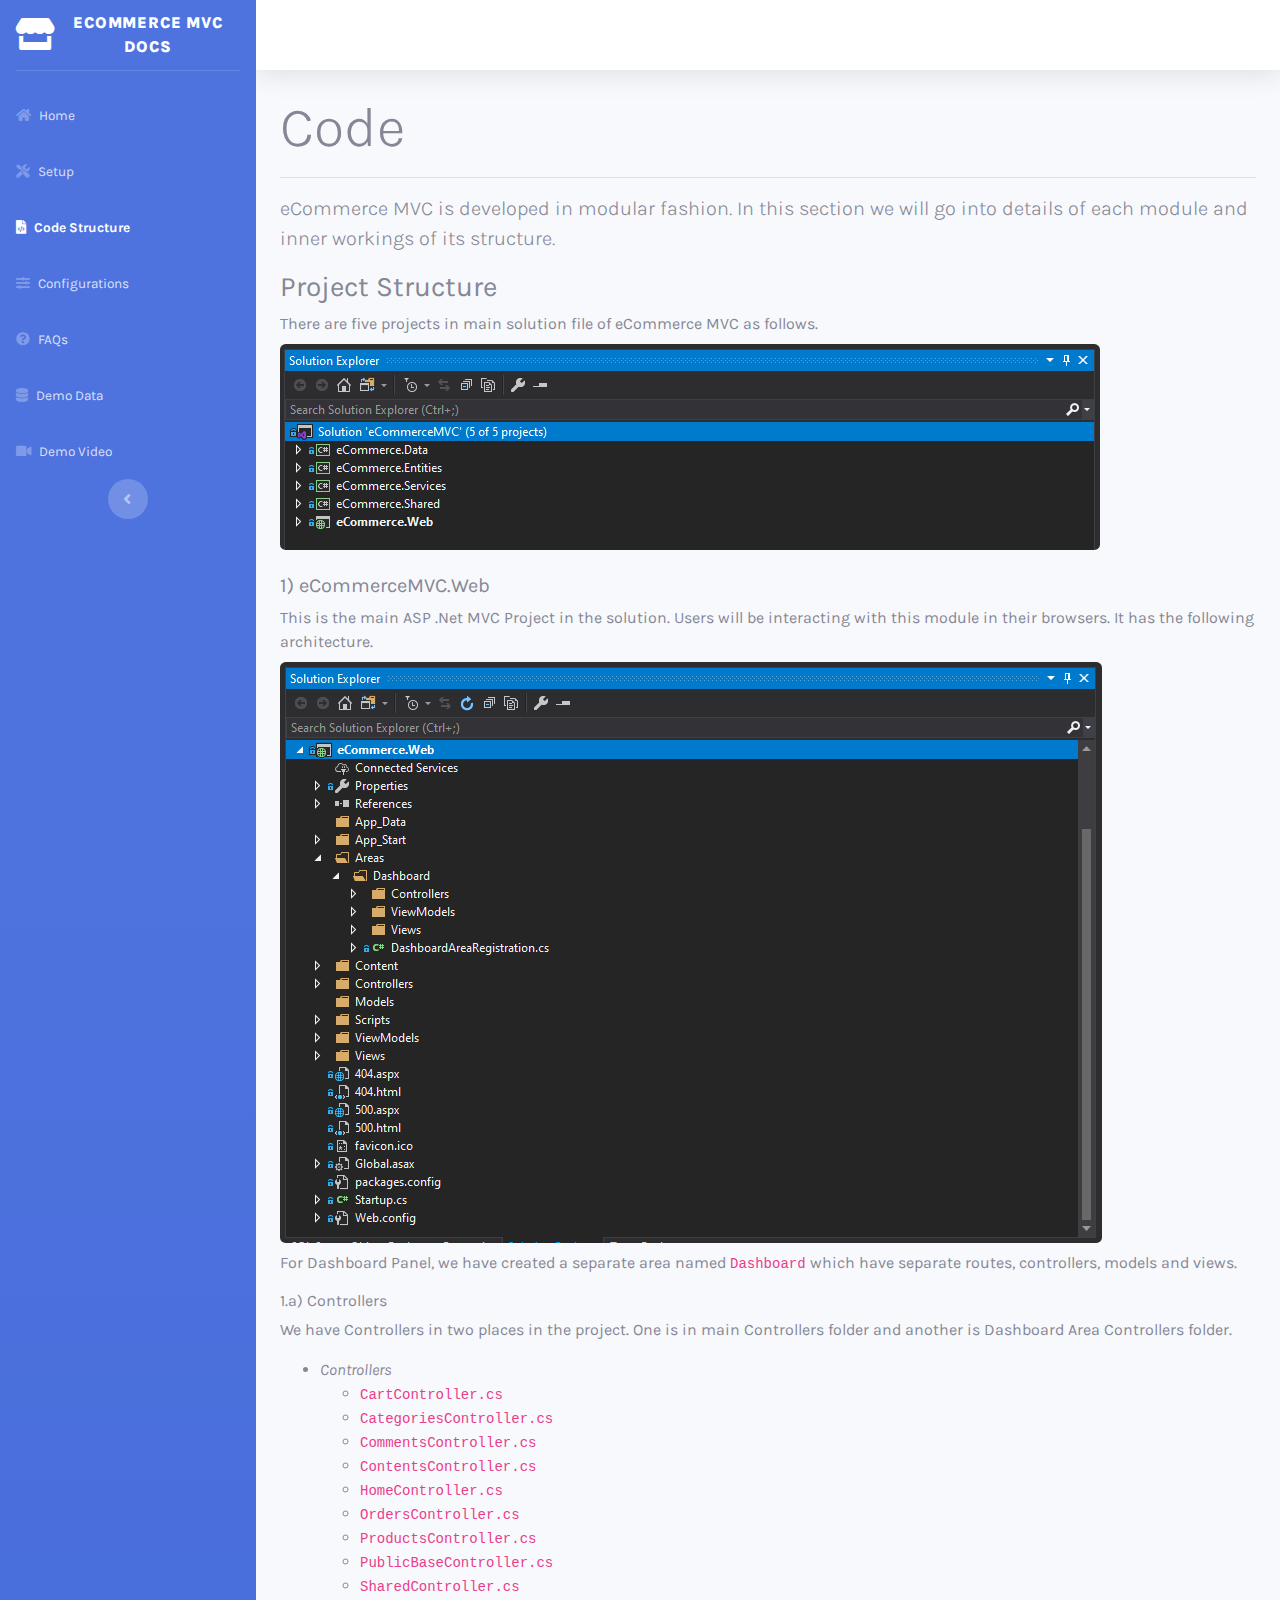
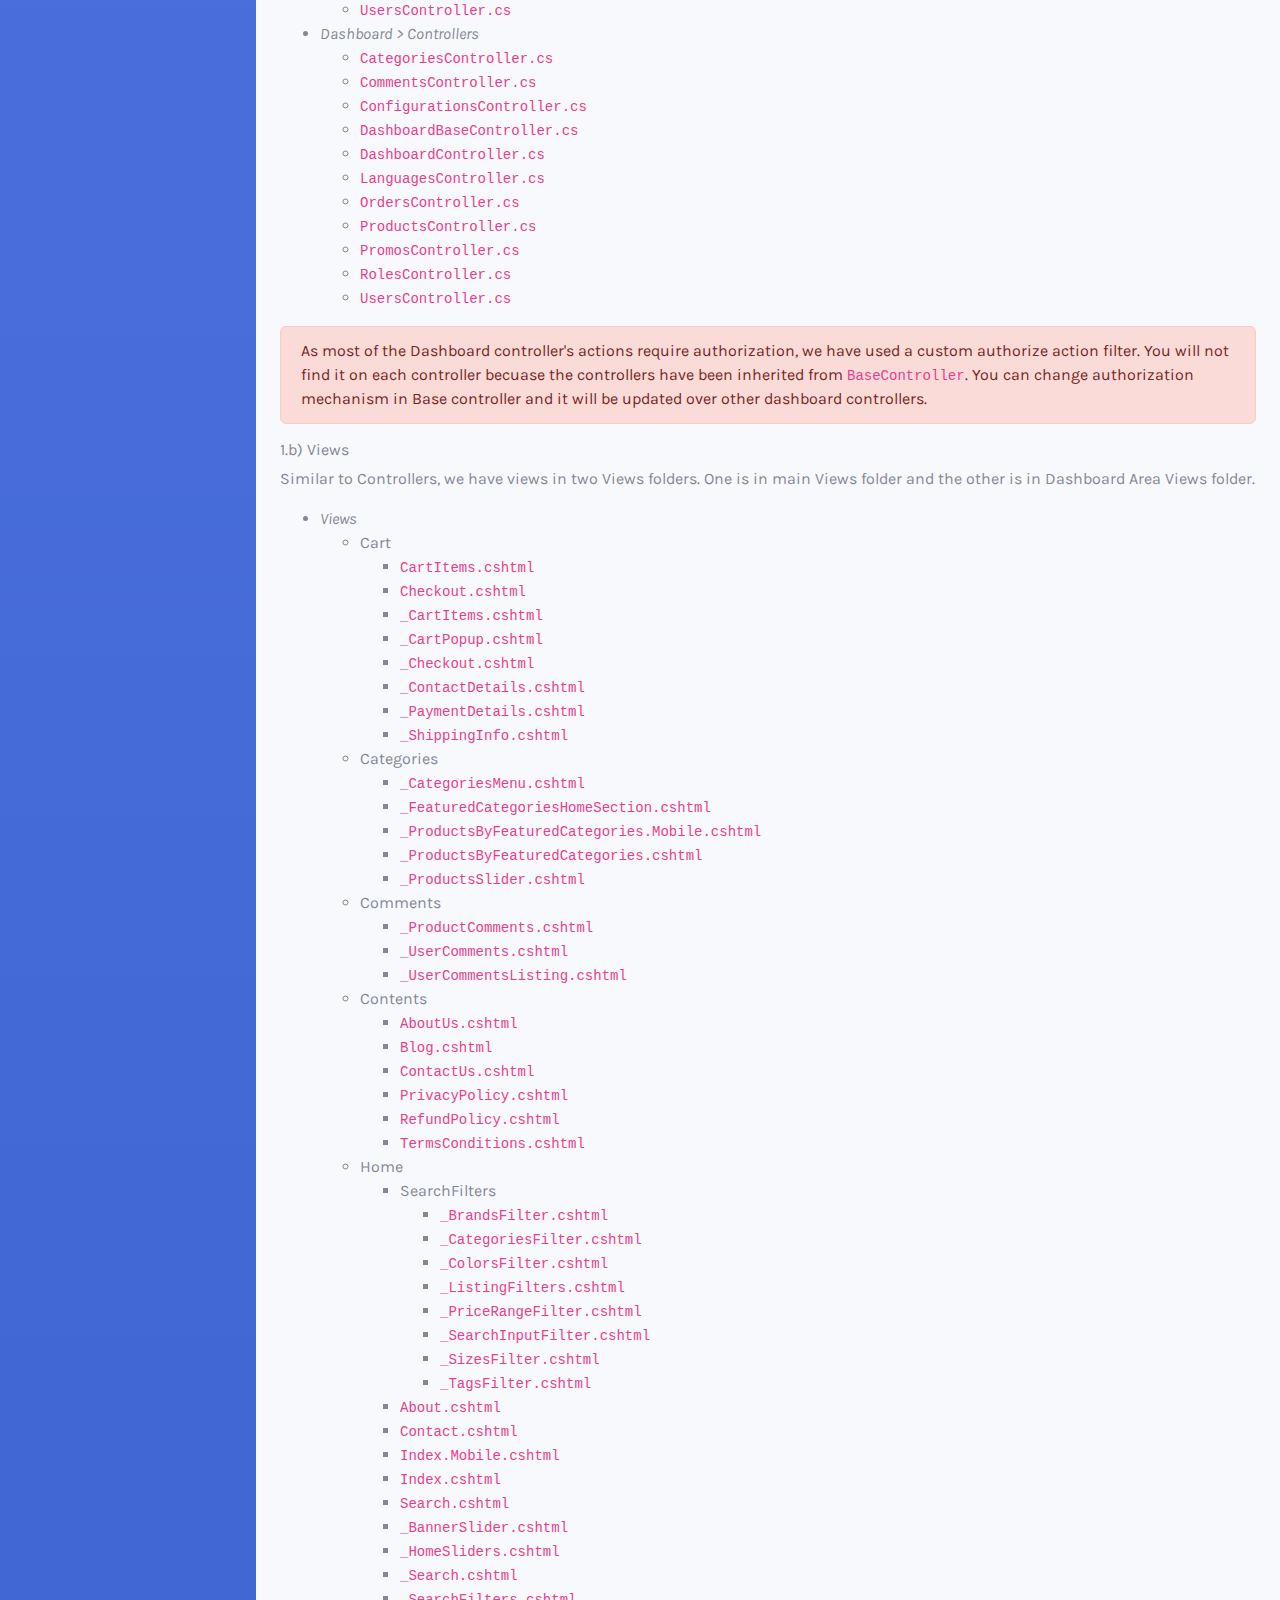
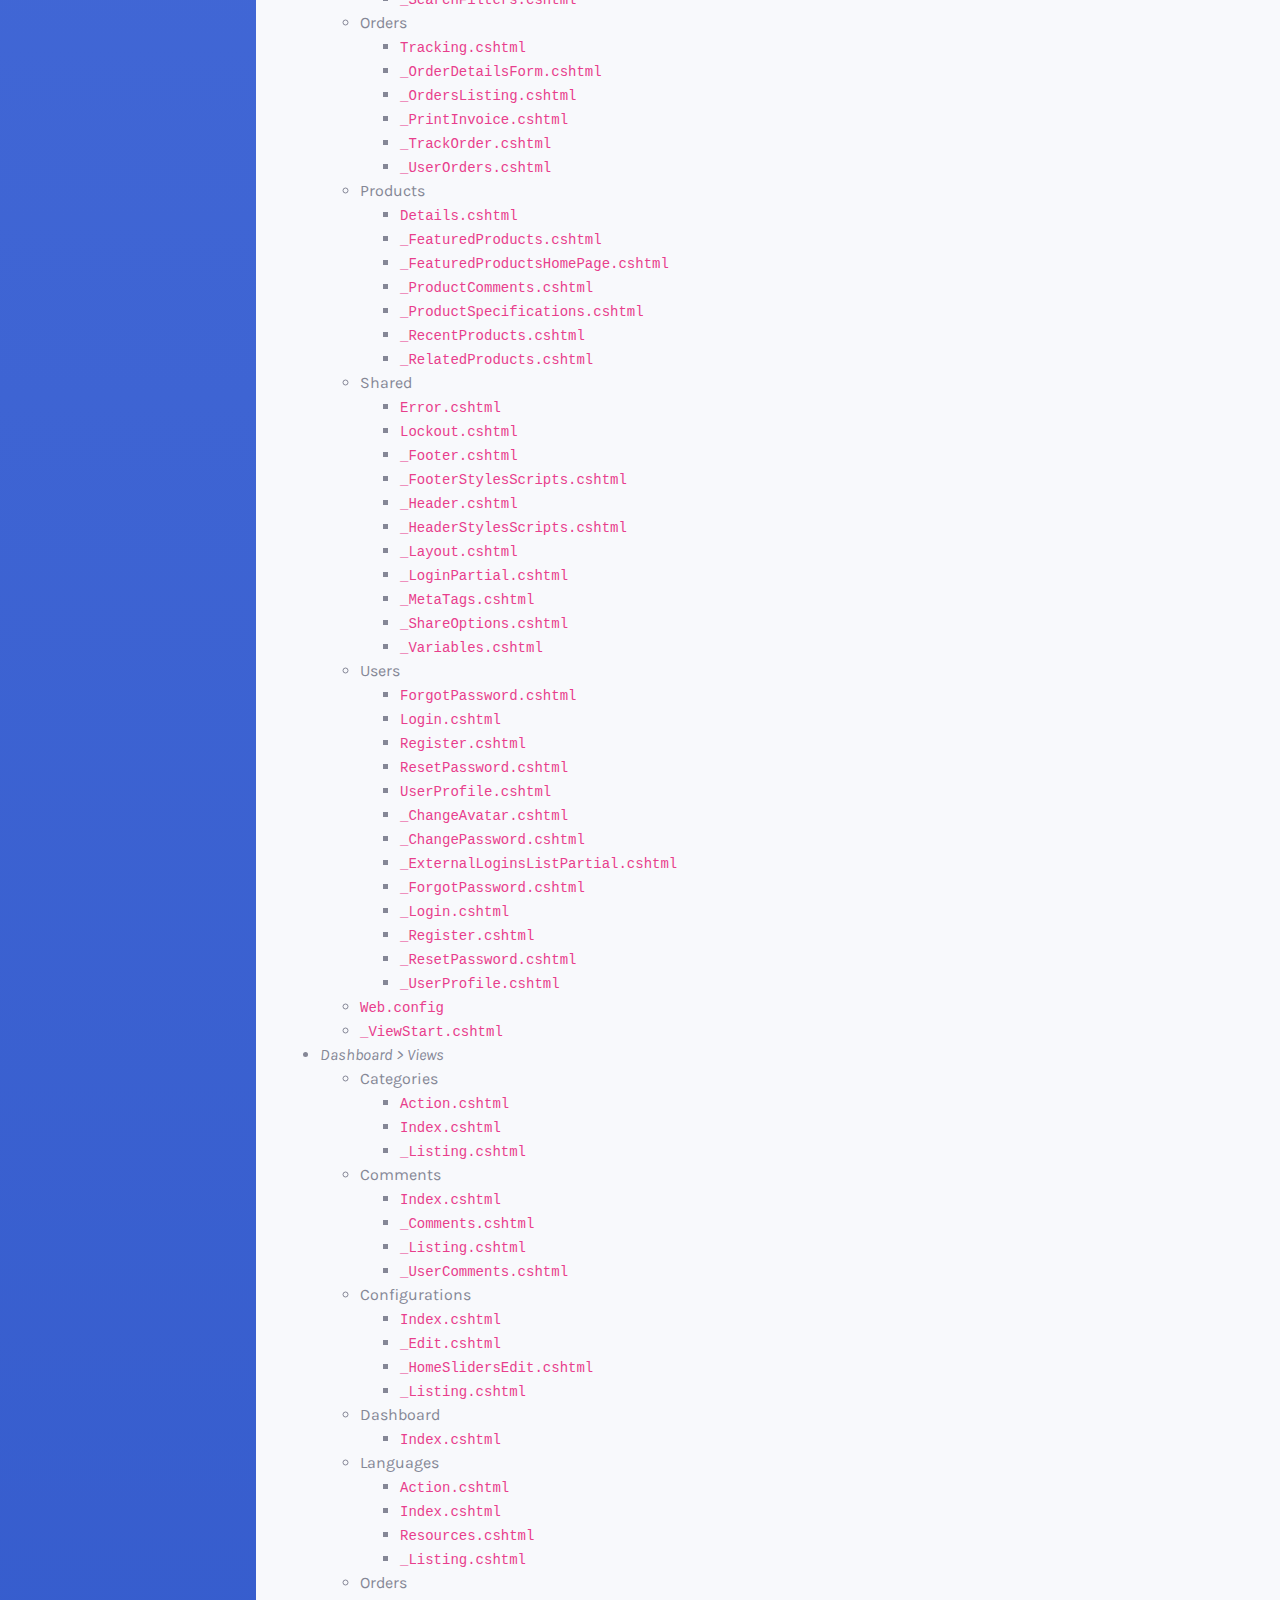
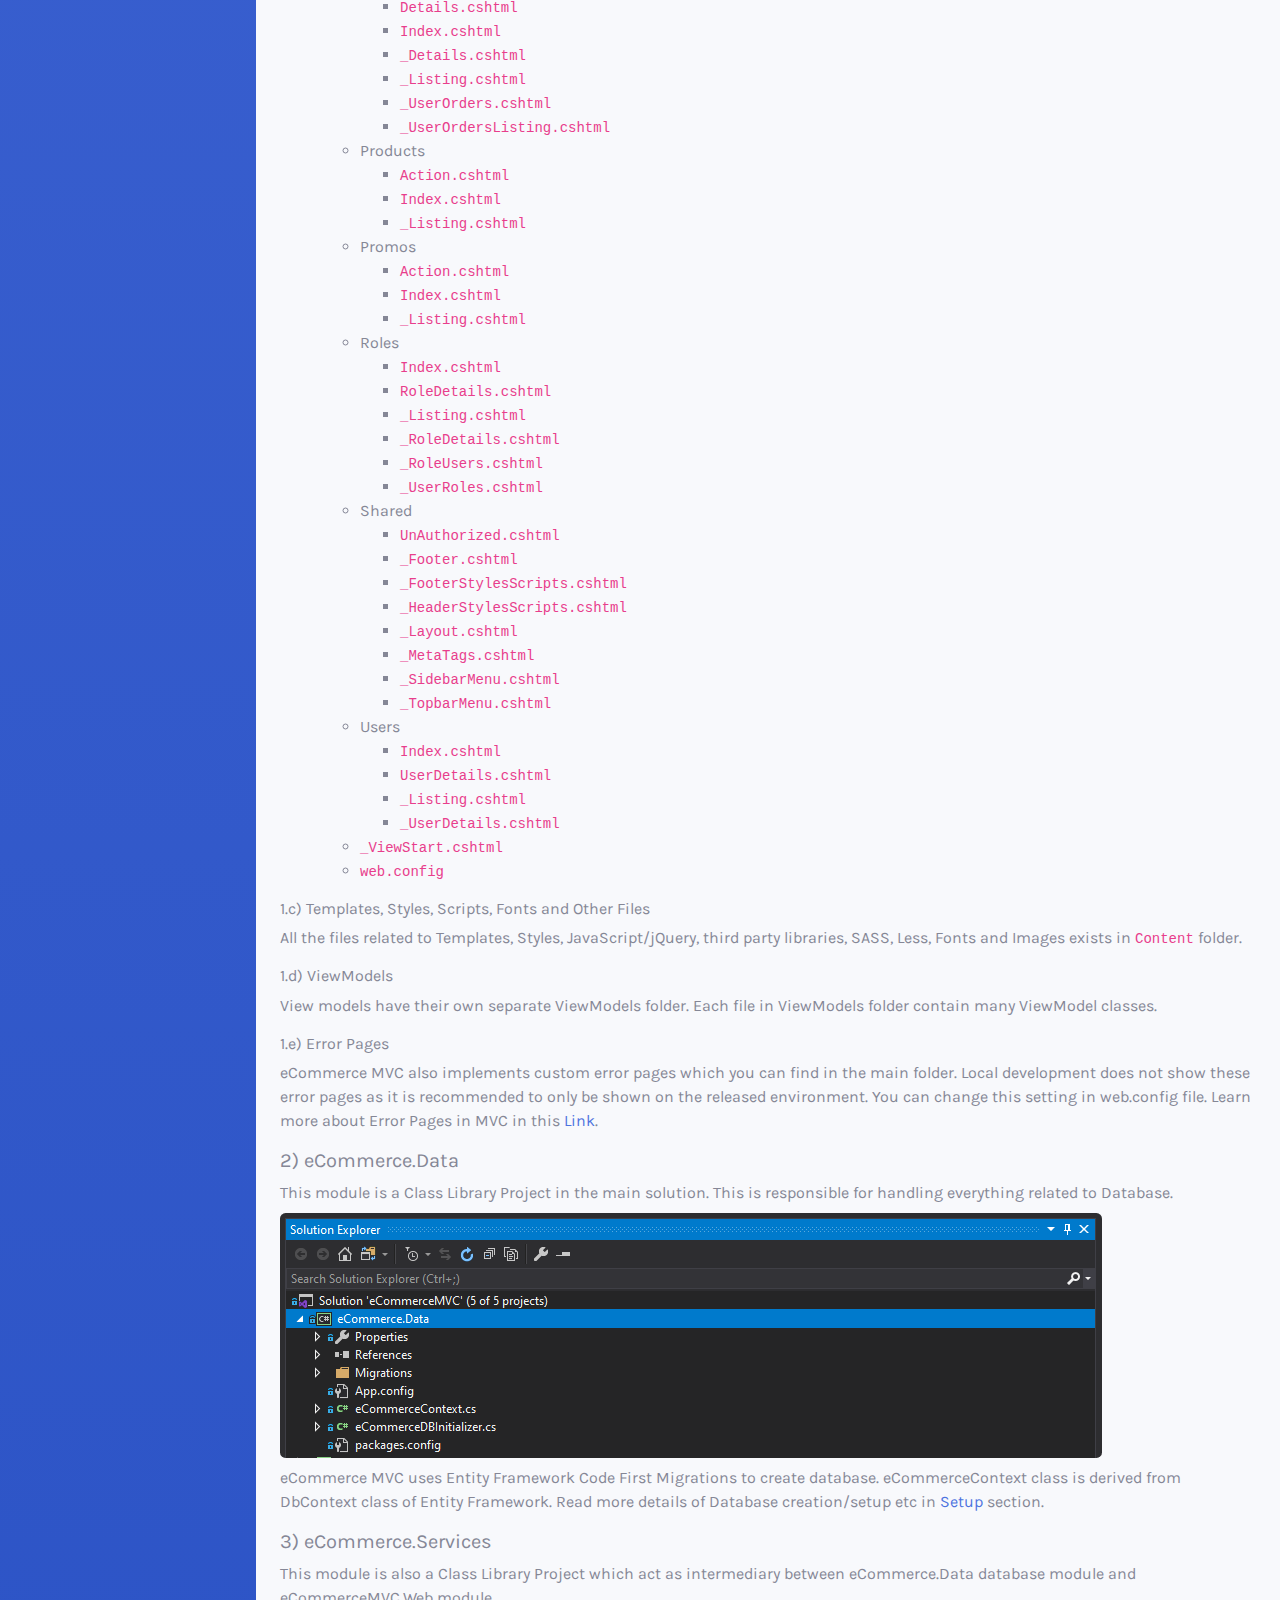
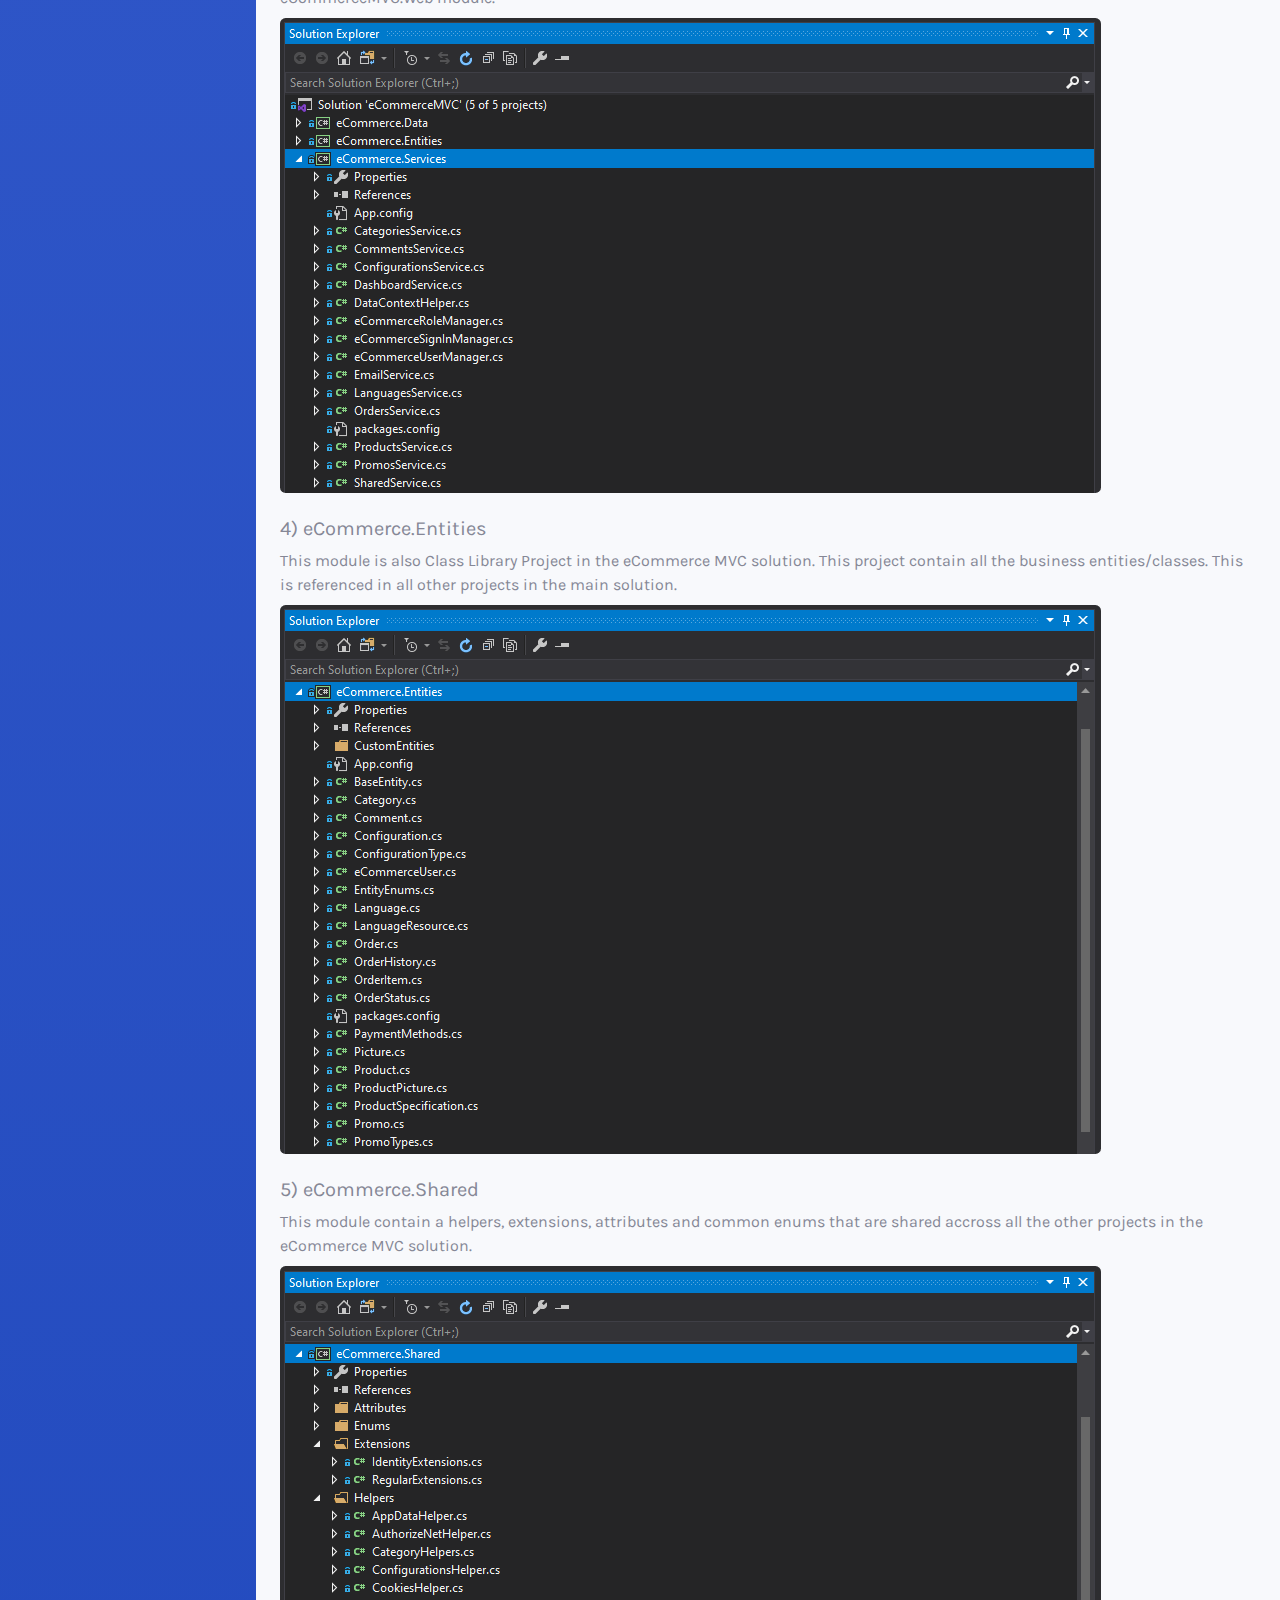
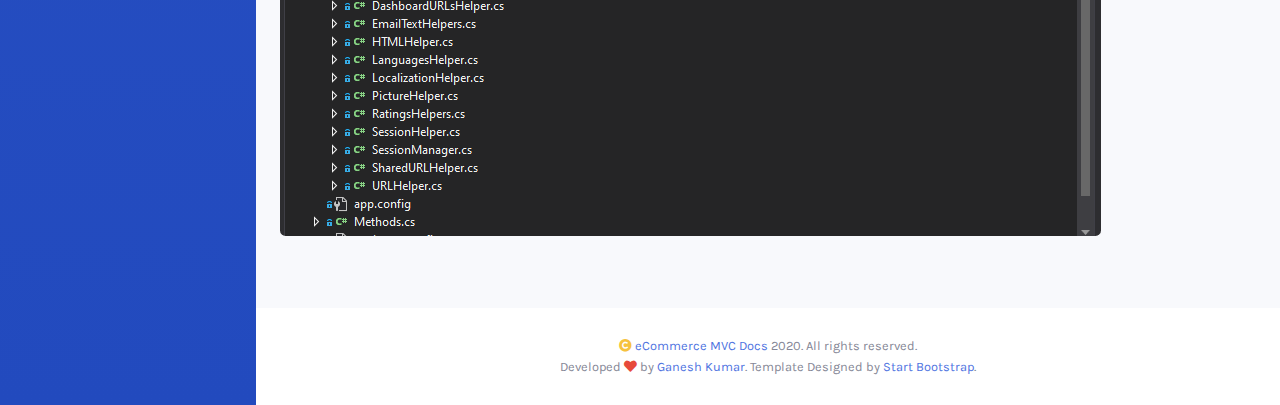
==== code.html @ c3ec6797 "Add files via upload" ====
<!DOCTYPE html>
<html lang="en">
<!-- Added by HTTrack --><meta http-equiv="content-type" content="text/html;charset=utf-8" /><!-- /Added by HTTrack -->
<head>
    

<meta charset="utf-8">
<meta http-equiv="X-UA-Compatible" content="IE=edge">
<meta name="viewport" content="width=device-width, initial-scale=1, shrink-to-fit=no">

<title>  eCommerce MVC Docs Dashboard.Dashboard</title>
<meta name="description">
<meta property="og:title" content="  eCommerce MVC Docs Dashboard.Dashboard" />
<meta property="og:description" />
<meta property="og:url" />
<meta property="og:image" />
<meta property="og:type" content="website" />

<meta name="twitter:card" content="summary_large_image" />
<meta name="twitter:site" content="SajjadArifGul" />
<meta name="twitter:creator" content="SajjadArifGul" />


<meta name="robots" content="index, follow" />
    <!--Fontawesome fonts-->
<link href="content/lib/fontawesome-free-5.13.0-web/css/all.min.css" rel="stylesheet" />

<link href="https://fonts.googleapis.com/css2?family=Karla:wght@400;700;800&amp;display=swap" rel="stylesheet">

<link href="bundles/content/css1be7.css?v=upzduM7nlPEA5KPqKzwOA-00fKHci8Du1LvaWfONal01" rel="stylesheet"/>

<script src="bundles/content/scripts5d0d?v=jaUaSsFdP5XCAeehvIsDgWMLWa1LFBayhlCrLiCmqGk1"></script>

</head>
<body id="page-top">
    <div id="wrapper">
        <ul class="navbar-nav bg-gradient-primary sidebar sidebar-dark accordion" id="menuSidebar">
    <li class="sidebar-brand d-flex align-items-center justify-content-center" href="index.html">
        <div class="sidebar-brand-icon">
            <i class="fas fa-store"></i>
        </div>
        <div class="sidebar-brand-text mx-2">
            eCommerce MVC Docs
        </div>
    </li>
    <hr class="sidebar-divider">
    <li class="nav-item ">
        <a class="nav-link" href="index.html">
            <i class="mr-1 fas fa-home"></i>
            <span>Home</span>
        </a>
    </li>
    <li class="nav-item ">
        <a class="nav-link" href="setup.html">
            <i class="mr-1 fas fa-tools"></i>
            <span>Setup</span>
        </a>
    </li>
    <li class="nav-item active">
        <a class="nav-link" href="code.html">
            <i class="mr-1 fas fa-file-code"></i>
            <span>Code Structure</span>
        </a>
    </li>
    <li class="nav-item ">
        <a class="nav-link" href="configurations.html">
            <i class="mr-1 fas fa-sliders-h"></i>
            <span>Configurations</span>
        </a>
    </li>
    <li class="nav-item ">
        <a class="nav-link" href="faqs.html">
            <i class="mr-1 fas fa-question-circle"></i>
            <span>FAQs</span>
        </a>
    </li>
    <li class="nav-item ">
        <a class="nav-link" href="demo-data.html">
            <i class="mr-1 fas fa-database"></i>
            <span>Demo Data</span>
        </a>
    </li>
    <li class="nav-item ">
        <a class="nav-link" href="demo-video.html">
            <i class="mr-1 fas fa-video"></i>
            <span>Demo Video</span>
        </a>
    </li>
    <!-- Sidebar Toggler (Sidebar) -->
    <div class="text-center d-none d-md-inline">
        <button class="rounded-circle border-0" id="sidebarToggle"></button>
    </div>
</ul>

        <div id="content-wrapper" class="d-flex flex-column">
            <div id="content">
                <nav class="navbar navbar-expand navbar-light bg-white topbar mb-4 static-top shadow">
    <button id="sidebarToggleTop" class="btn btn-link d-md-none rounded-circle mr-3">
        <i class="fa fa-bars"></i>
    </button>
    
    <!-- <ul class="navbar-nav ml-auto"> -->
        <!-- <li class="nav-item dropdown no-arrow mx-1"> -->
            <!-- <a class="nav-link text-black-50" href="https://electronics-demo.ecommercemvc.com/en/" target="_blank"> -->
                <!-- <i class="fas fa-eye fa-fw mx-2"></i> -->
                <!-- Demo eCommerce MVC -->
            <!-- </a> -->
        <!-- </li> -->
        <!-- <li class="nav-item dropdown no-arrow mx-1"> -->
            <!-- <a class="nav-link text-black-50" href="https://codecanyon.net/item/ecommerce-website-project-in-asp-net-mvc-c-ecommerce-mvc/24217231" target="_blank"> -->
                <!-- <i class="fas fa-file-download fa-fw mx-2"></i> -->
                <!-- Download eCommerce MVC -->
            <!-- </a> -->
        <!-- </li> -->
    <!-- </ul> -->
</nav>
                <div class="container-fluid">
                    
<h3 class="display-4">
    Code
</h3>
<hr>
<p class="lead">
    eCommerce MVC is developed in modular fashion. In this section we will go into details of each module and inner workings of its structure.
</p>
<h3>
    Project Structure
</h3>
<p>
    There are five projects in main solution file of eCommerce MVC as follows.
    <br />
    <img alt="" class="my-2 rounded img-fluid img-thumbnail" onerror="this.onerror=null;this.src=&#39;/content/images/site/default-picture.png&#39;;" src="content/images/code-structure.png" style="" />
</p>
<h5>
    1) eCommerceMVC.Web
</h5>
<p>
    This is the main ASP .Net MVC Project in the solution. Users will be interacting with this module in their browsers. It has the following architecture.
    <br />
    <img alt="eCommerce Project Structure" class="my-2 rounded img-fluid img-thumbnail" onerror="this.onerror=null;this.src=&#39;/content/images/site/default-picture.png&#39;;" src="content/images/code-structure-main-project.png" style="" />
    <br>
    For Dashboard Panel, we have created a separate area named
    <code>Dashboard</code> which have separate routes, controllers, models and views.
</p>
<h6>
    1.a) Controllers
</h6>
<p>
    We have Controllers in two places in the project. One is in main Controllers folder and another is Dashboard Area Controllers folder.
</p>
<ul>
    <li>
        <i>Controllers</i>
        <ul>
            <li>
                <code>CartController.cs</code>
            </li>
            <li>
                <code>CategoriesController.cs</code>
            </li>
            <li>
                <code>CommentsController.cs</code>
            </li>
            <li>
                <code>ContentsController.cs</code>
            </li>
            <li>
                <code>HomeController.cs</code>
            </li>
            <li>
                <code>OrdersController.cs</code>
            </li>
            <li>
                <code>ProductsController.cs</code>
            </li>
            <li>
                <code>PublicBaseController.cs</code>
            </li>
            <li>
                <code>SharedController.cs</code>
            </li>
            <li>
                <code>UsersController.cs</code>
            </li>
        </ul>
    </li>
    <li>
        <i>Dashboard &gt; Controllers</i>
        <ul>
            <li>
                <code>CategoriesController.cs</code>
            </li>
            <li>
                <code>CommentsController.cs</code>
            </li>
            <li>
                <code>ConfigurationsController.cs</code>
            </li>
            <li>
                <code>DashboardBaseController.cs</code>
            </li>
            <li>
                <code>DashboardController.cs</code>
            </li>
            <li>
                <code>LanguagesController.cs</code>
            </li>
            <li>
                <code>OrdersController.cs</code>
            </li>
            <li>
                <code>ProductsController.cs</code>
            </li>
            <li>
                <code>PromosController.cs</code>
            </li>
            <li>
                <code>RolesController.cs</code>
            </li>
            <li>
                <code>UsersController.cs</code>
            </li>
        </ul>
    </li>
</ul>
<div class="alert alert-danger" role="alert">
    As most of the Dashboard controller's actions require authorization, we have used a custom authorize action filter. You will not find it on each controller becuase the controllers have been inherited from
    <code>BaseController</code>. You can change authorization mechanism in Base controller and it will be updated over other dashboard controllers.

</div>
<h6>
    1.b) Views
</h6>
<p>
    Similar to Controllers, we have views in two Views folders. One is in main Views folder and the other is in Dashboard Area Views folder.
</p>
<ul>
    <li>
        <i>Views</i>
        <ul>
            <li>
                Cart

                <ul>
                    <li>
                        <code>CartItems.cshtml</code>
                    </li>
                    <li>
                        <code>Checkout.cshtml</code>
                    </li>
                    <li>
                        <code>_CartItems.cshtml</code>
                    </li>
                    <li>
                        <code>_CartPopup.cshtml</code>
                    </li>
                    <li>
                        <code>_Checkout.cshtml</code>
                    </li>
                    <li>
                        <code>_ContactDetails.cshtml</code>
                    </li>
                    <li>
                        <code>_PaymentDetails.cshtml</code>
                    </li>
                    <li>
                        <code>_ShippingInfo.cshtml</code>
                    </li>
                </ul>
            </li>
            <li>
                Categories

                <ul>
                    <li>
                        <code>_CategoriesMenu.cshtml</code>
                    </li>
                    <li>
                        <code>_FeaturedCategoriesHomeSection.cshtml</code>
                    </li>
                    <li>
                        <code>_ProductsByFeaturedCategories.Mobile.cshtml</code>
                    </li>
                    <li>
                        <code>_ProductsByFeaturedCategories.cshtml</code>
                    </li>
                    <li>
                        <code>_ProductsSlider.cshtml</code>
                    </li>
                </ul>
            </li>
            <li>
                Comments

                <ul>
                    <li>
                        <code>_ProductComments.cshtml</code>
                    </li>
                    <li>
                        <code>_UserComments.cshtml</code>
                    </li>
                    <li>
                        <code>_UserCommentsListing.cshtml</code>
                    </li>
                </ul>
            </li>
            <li>
                Contents

                <ul>
                    <li>
                        <code>AboutUs.cshtml</code>
                    </li>
                    <li>
                        <code>Blog.cshtml</code>
                    </li>
                    <li>
                        <code>ContactUs.cshtml</code>
                    </li>
                    <li>
                        <code>PrivacyPolicy.cshtml</code>
                    </li>
                    <li>
                        <code>RefundPolicy.cshtml</code>
                    </li>
                    <li>
                        <code>TermsConditions.cshtml</code>
                    </li>
                </ul>
            </li>
            <li>
                Home

                <ul>
                    <li>
                        SearchFilters

                        <ul>
                            <li>
                                <code>_BrandsFilter.cshtml</code>
                            </li>
                            <li>
                                <code>_CategoriesFilter.cshtml</code>
                            </li>
                            <li>
                                <code>_ColorsFilter.cshtml</code>
                            </li>
                            <li>
                                <code>_ListingFilters.cshtml</code>
                            </li>
                            <li>
                                <code>_PriceRangeFilter.cshtml</code>
                            </li>
                            <li>
                                <code>_SearchInputFilter.cshtml</code>
                            </li>
                            <li>
                                <code>_SizesFilter.cshtml</code>
                            </li>
                            <li>
                                <code>_TagsFilter.cshtml</code>
                            </li>
                        </ul>
                    </li>
                    <li>
                        <code>About.cshtml</code>
                    </li>
                    <li>
                        <code>Contact.cshtml</code>
                    </li>
                    <li>
                        <code>Index.Mobile.cshtml</code>
                    </li>
                    <li>
                        <code>Index.cshtml</code>
                    </li>
                    <li>
                        <code>Search.cshtml</code>
                    </li>
                    <li>
                        <code>_BannerSlider.cshtml</code>
                    </li>
                    <li>
                        <code>_HomeSliders.cshtml</code>
                    </li>
                    <li>
                        <code>_Search.cshtml</code>
                    </li>
                    <li>
                        <code>_SearchFilters.cshtml</code>
                    </li>
                </ul>
            </li>
            <li>
                Orders

                <ul>
                    <li>
                        <code>Tracking.cshtml</code>
                    </li>
                    <li>
                        <code>_OrderDetailsForm.cshtml</code>
                    </li>
                    <li>
                        <code>_OrdersListing.cshtml</code>
                    </li>
                    <li>
                        <code>_PrintInvoice.cshtml</code>
                    </li>
                    <li>
                        <code>_TrackOrder.cshtml</code>
                    </li>
                    <li>
                        <code>_UserOrders.cshtml</code>
                    </li>
                </ul>
            </li>
            <li>
                Products

                <ul>
                    <li>
                        <code>Details.cshtml</code>
                    </li>
                    <li>
                        <code>_FeaturedProducts.cshtml</code>
                    </li>
                    <li>
                        <code>_FeaturedProductsHomePage.cshtml</code>
                    </li>
                    <li>
                        <code>_ProductComments.cshtml</code>
                    </li>
                    <li>
                        <code>_ProductSpecifications.cshtml</code>
                    </li>
                    <li>
                        <code>_RecentProducts.cshtml</code>
                    </li>
                    <li>
                        <code>_RelatedProducts.cshtml</code>
                    </li>
                </ul>
            </li>
            <li>
                Shared

                <ul>
                    <li>
                        <code>Error.cshtml</code>
                    </li>
                    <li>
                        <code>Lockout.cshtml</code>
                    </li>
                    <li>
                        <code>_Footer.cshtml</code>
                    </li>
                    <li>
                        <code>_FooterStylesScripts.cshtml</code>
                    </li>
                    <li>
                        <code>_Header.cshtml</code>
                    </li>
                    <li>
                        <code>_HeaderStylesScripts.cshtml</code>
                    </li>
                    <li>
                        <code>_Layout.cshtml</code>
                    </li>
                    <li>
                        <code>_LoginPartial.cshtml</code>
                    </li>
                    <li>
                        <code>_MetaTags.cshtml</code>
                    </li>
                    <li>
                        <code>_ShareOptions.cshtml</code>
                    </li>
                    <li>
                        <code>_Variables.cshtml</code>
                    </li>
                </ul>
            </li>
            <li>
                Users

                <ul>
                    <li>
                        <code>ForgotPassword.cshtml</code>
                    </li>
                    <li>
                        <code>Login.cshtml</code>
                    </li>
                    <li>
                        <code>Register.cshtml</code>
                    </li>
                    <li>
                        <code>ResetPassword.cshtml</code>
                    </li>
                    <li>
                        <code>UserProfile.cshtml</code>
                    </li>
                    <li>
                        <code>_ChangeAvatar.cshtml</code>
                    </li>
                    <li>
                        <code>_ChangePassword.cshtml</code>
                    </li>
                    <li>
                        <code>_ExternalLoginsListPartial.cshtml</code>
                    </li>
                    <li>
                        <code>_ForgotPassword.cshtml</code>
                    </li>
                    <li>
                        <code>_Login.cshtml</code>
                    </li>
                    <li>
                        <code>_Register.cshtml</code>
                    </li>
                    <li>
                        <code>_ResetPassword.cshtml</code>
                    </li>
                    <li>
                        <code>_UserProfile.cshtml</code>
                    </li>
                </ul>
            </li>
            <li>
                <code>Web.config</code>
            </li>
            <li>
                <code>_ViewStart.cshtml</code>
            </li>
        </ul>
    </li>
    <li>
        <i>Dashboard &gt; Views</i>
        <ul>
            <li>
                Categories
                <ul>
                    <li>
                        <code>Action.cshtml</code>
                    </li>
                    <li>
                        <code>Index.cshtml</code>
                    </li>
                    <li>
                        <code>_Listing.cshtml</code>
                    </li>
                </ul>
            </li>
            <li>
                Comments
                <ul>
                    <li>
                        <code>Index.cshtml</code>
                    </li>
                    <li>
                        <code>_Comments.cshtml</code>
                    </li>
                    <li>
                        <code>_Listing.cshtml</code>
                    </li>
                    <li>
                        <code>_UserComments.cshtml</code>
                    </li>
                </ul>
            </li>
            <li>
                Configurations
                <ul>
                    <li>
                        <code>Index.cshtml</code>
                    </li>
                    <li>
                        <code>_Edit.cshtml</code>
                    </li>
                    <li>
                        <code>_HomeSlidersEdit.cshtml</code>
                    </li>
                    <li>
                        <code>_Listing.cshtml</code>
                    </li>
                </ul>
            </li>
            <li>
                Dashboard
                <ul>
                    <li>
                        <code>Index.cshtml</code>
                    </li>
                </ul>
            </li>
            <li>
                Languages
                <ul>
                    <li>
                        <code>Action.cshtml</code>
                    </li>
                    <li>
                        <code>Index.cshtml</code>
                    </li>
                    <li>
                        <code>Resources.cshtml</code>
                    </li>
                    <li>
                        <code>_Listing.cshtml</code>
                    </li>
                </ul>
            </li>
            <li>
                Orders
                <ul>
                    <li>
                        <code>Details.cshtml</code>
                    </li>
                    <li>
                        <code>Index.cshtml</code>
                    </li>
                    <li>
                        <code>_Details.cshtml</code>
                    </li>
                    <li>
                        <code>_Listing.cshtml</code>
                    </li>
                    <li>
                        <code>_UserOrders.cshtml</code>
                    </li>
                    <li>
                        <code>_UserOrdersListing.cshtml</code>
                    </li>
                </ul>
            </li>
            <li>
                Products
                <ul>
                    <li>
                        <code>Action.cshtml</code>
                    </li>
                    <li>
                        <code>Index.cshtml</code>
                    </li>
                    <li>
                        <code>_Listing.cshtml</code>
                    </li>
                </ul>
            </li>
            <li>
                Promos
                <ul>
                    <li>
                        <code>Action.cshtml</code>
                    </li>
                    <li>
                        <code>Index.cshtml</code>
                    </li>
                    <li>
                        <code>_Listing.cshtml</code>
                    </li>
                </ul>
            </li>
            <li>
                Roles
                <ul>
                    <li>
                        <code>Index.cshtml</code>
                    </li>
                    <li>
                        <code>RoleDetails.cshtml</code>
                    </li>
                    <li>
                        <code>_Listing.cshtml</code>
                    </li>
                    <li>
                        <code>_RoleDetails.cshtml</code>
                    </li>
                    <li>
                        <code>_RoleUsers.cshtml</code>
                    </li>
                    <li>
                        <code>_UserRoles.cshtml</code>
                    </li>
                </ul>
            </li>
            <li>
                Shared
                <ul>
                    <li>
                        <code>UnAuthorized.cshtml</code>
                    </li>
                    <li>
                        <code>_Footer.cshtml</code>
                    </li>
                    <li>
                        <code>_FooterStylesScripts.cshtml</code>
                    </li>
                    <li>
                        <code>_HeaderStylesScripts.cshtml</code>
                    </li>
                    <li>
                        <code>_Layout.cshtml</code>
                    </li>
                    <li>
                        <code>_MetaTags.cshtml</code>
                    </li>
                    <li>
                        <code>_SidebarMenu.cshtml</code>
                    </li>
                    <li>
                        <code>_TopbarMenu.cshtml</code>
                    </li>
                </ul>
            </li>
            <li>
                Users
                <ul>
                    <li>
                        <code>Index.cshtml</code>
                    </li>
                    <li>
                        <code>UserDetails.cshtml</code>
                    </li>
                    <li>
                        <code>_Listing.cshtml</code>
                    </li>
                    <li>
                        <code>_UserDetails.cshtml</code>
                    </li>
                </ul>
            </li>
            <li>
                <code>_ViewStart.cshtml</code>
            </li>
            <li>
                <code>web.config</code>
            </li>
        </ul>
    </li>
</ul>
<h6>
    1.c) Templates, Styles, Scripts, Fonts and Other Files
</h6>
<p>
    All the files related to Templates, Styles, JavaScript/jQuery, third party libraries, SASS, Less, Fonts and Images exists in <code>Content</code> folder.
</p>
<h6>1.d) ViewModels</h6>
<p>
    View models have their own separate ViewModels folder. Each file in ViewModels folder contain many ViewModel classes.
</p>
<h6>1.e) Error Pages</h6>
<p>
    eCommerce MVC also implements custom error pages which you can find in the main folder. Local development does not show these error pages as it is recommended to only be shown on the released environment. You can change this setting in web.config file. Learn more about Error Pages in MVC in this <a href="http://benfoster.io/blog/aspnet-mvc-custom-error-pages" target="_blank">Link</a>.
</p>
<h5>
    2) eCommerce.Data
</h5>
<p>
    This module is a Class Library Project in the main solution. This is responsible for handling everything related to Database.
    <br />
    <img alt="eCommerce.Data Project Structure" class="my-2 rounded img-fluid img-thumbnail" onerror="this.onerror=null;this.src=&#39;/content/images/site/default-picture.png&#39;;" src="content/images/ecommerce-data-structure.png" style="" />
    <br>
    eCommerce MVC uses Entity Framework Code First Migrations to create database. eCommerceContext class is derived from DbContext class of Entity Framework. Read more details of Database creation/setup etc in
    <a href="setup.html">Setup</a> section.
</p>
<h5>
    3) eCommerce.Services
</h5>
<p>
    This module is also a Class Library Project which act as intermediary between eCommerce.Data database module and eCommerceMVC.Web module.
    <br />
    <img alt="eCommerce.Services Project Structure" class="my-2 rounded img-fluid img-thumbnail" onerror="this.onerror=null;this.src=&#39;/content/images/site/default-picture.png&#39;;" src="content/images/ecommerce-services-structure.png" style="" />
</p>
<h5>
    4) eCommerce.Entities
</h5>
<p>
    This module is also Class Library Project in the eCommerce MVC solution. This project contain all the business entities/classes. This is referenced in all other projects in the main solution.
    <br />
    <img alt="eCommerce.Entities Project Structure" class="my-2 rounded img-fluid img-thumbnail" onerror="this.onerror=null;this.src=&#39;/content/images/site/default-picture.png&#39;;" src="content/images/ecommerce-entities-structure.png" style="" />
</p>
<h5>
    5) eCommerce.Shared
</h5>
<p>
    This module contain a helpers, extensions, attributes and common enums that are shared accross all the other projects in the eCommerce MVC solution.
    <br />
    <img alt="eCommerce.Shared Project Structure" class="my-2 rounded img-fluid img-thumbnail" onerror="this.onerror=null;this.src=&#39;/content/images/site/default-picture.png&#39;;" src="content/images/ecommerce-shared-structure.png" style="" />
</p>
                </div>
            </div>
            <footer class="sticky-footer bg-white mt-5">
    <div class="container my-auto">
        <div class="copyright text-center my-auto">
            <div>
                <i title="Copyrights" class="fas fa-copyright dont-transform text-warning"></i>
                <a href="index.html">eCommerce MVC Docs</a> 2020. All rights reserved.
            </div>
            <div class="mt-2" dir="ltr">
                Developed <i class="fas fa-heart text-danger" title="love"></i> by <a href="https://www.linkedin.com/in/ganesh-kumar-r-882b64118/" target="_blank">Ganesh Kumar</a>.
                Template Designed by <a href="https://startbootstrap.com/themes/sb-admin-2/" target="_blank">Start Bootstrap</a>.
            </div>
        </div>
    </div>
</footer>
        </div>
    </div>

    <a class="scroll-to-top rounded" href="#page-top">
        <i class="fas fa-angle-up"></i>
    </a>

    
</body>
</html>
---- bundles/content/css1be7.css ----
/* Minification failed. Returning unminified contents.
(16,5): run-time error CSS1062: Expected semicolon or closing curly-brace, found '-'
(17,5): run-time error CSS1062: Expected semicolon or closing curly-brace, found '-'
(18,5): run-time error CSS1062: Expected semicolon or closing curly-brace, found '-'
(19,5): run-time error CSS1062: Expected semicolon or closing curly-brace, found '-'
(20,5): run-time error CSS1062: Expected semicolon or closing curly-brace, found '-'
(21,5): run-time error CSS1062: Expected semicolon or closing curly-brace, found '-'
(22,5): run-time error CSS1062: Expected semicolon or closing curly-brace, found '-'
(23,5): run-time error CSS1062: Expected semicolon or closing curly-brace, found '-'
(24,5): run-time error CSS1062: Expected semicolon or closing curly-brace, found '-'
(25,5): run-time error CSS1062: Expected semicolon or closing curly-brace, found '-'
(26,5): run-time error CSS1062: Expected semicolon or closing curly-brace, found '-'
(27,5): run-time error CSS1062: Expected semicolon or closing curly-brace, found '-'
(28,5): run-time error CSS1062: Expected semicolon or closing curly-brace, found '-'
(29,5): run-time error CSS1062: Expected semicolon or closing curly-brace, found '-'
(30,5): run-time error CSS1062: Expected semicolon or closing curly-brace, found '-'
(31,5): run-time error CSS1062: Expected semicolon or closing curly-brace, found '-'
(32,5): run-time error CSS1062: Expected semicolon or closing curly-brace, found '-'
(33,5): run-time error CSS1062: Expected semicolon or closing curly-brace, found '-'
(34,5): run-time error CSS1062: Expected semicolon or closing curly-brace, found '-'
(35,5): run-time error CSS1062: Expected semicolon or closing curly-brace, found '-'
(36,5): run-time error CSS1062: Expected semicolon or closing curly-brace, found '-'
(37,5): run-time error CSS1062: Expected semicolon or closing curly-brace, found '-'
(38,5): run-time error CSS1062: Expected semicolon or closing curly-brace, found '-'
(39,5): run-time error CSS1062: Expected semicolon or closing curly-brace, found '-'
(40,5): run-time error CSS1062: Expected semicolon or closing curly-brace, found '-'
(41,5): run-time error CSS1062: Expected semicolon or closing curly-brace, found '-'
(42,5): run-time error CSS1062: Expected semicolon or closing curly-brace, found '-'
(43,5): run-time error CSS1062: Expected semicolon or closing curly-brace, found '-'
 */
/*!
 * Start Bootstrap - SB Admin 2 v4.0.7 (https://startbootstrap.com/template-overviews/sb-admin-2)
 * Copyright 2013-2019 Start Bootstrap
 * Licensed under MIT (https://github.com/BlackrockDigital/startbootstrap-sb-admin-2/blob/master/LICENSE)
 */


/*!
 * Bootstrap v4.3.1 (https://getbootstrap.com/)
 * Copyright 2011-2019 The Bootstrap Authors
 * Copyright 2011-2019 Twitter, Inc.
 * Licensed under MIT (https://github.com/twbs/bootstrap/blob/master/LICENSE)
 */

:root {
    --blue: #4e73df;
    --indigo: #6610f2;
    --purple: #6f42c1;
    --pink: #e83e8c;
    --red: #e74a3b;
    --orange: #fd7e14;
    --yellow: #f6c23e;
    --green: #1cc88a;
    --teal: #20c9a6;
    --cyan: #36b9cc;
    --white: #fff;
    --gray: #858796;
    --gray-dark: #5a5c69;
    --primary: #4e73df;
    --secondary: #858796;
    --success: #1cc88a;
    --info: #36b9cc;
    --warning: #f6c23e;
    --danger: #e74a3b;
    --light: #f8f9fc;
    --dark: #5a5c69;
    --breakpoint-xs: 0;
    --breakpoint-sm: 576px;
    --breakpoint-md: 768px;
    --breakpoint-lg: 992px;
    --breakpoint-xl: 1200px;
    --font-family-sans-serif: "Karla", -apple-system, BlinkMacSystemFont, "Segoe UI", Roboto, "Helvetica Neue", Arial, sans-serif, "Apple Color Emoji", "Segoe UI Emoji", "Segoe UI Symbol", "Noto Color Emoji";
    --font-family-monospace: SFMono-Regular, Menlo, Monaco, Consolas, "Liberation Mono", "Courier New", monospace
}

*,
::after,
::before {
    box-sizing: border-box
}

html {
    font-family: sans-serif;
    line-height: 1.15;
    -webkit-text-size-adjust: 100%;
    -webkit-tap-highlight-color: transparent
}

article,
aside,
figcaption,
figure,
footer,
header,
hgroup,
main,
nav,
section {
    display: block
}

body {
    margin: 0;
    font-family: Karla, -apple-system, BlinkMacSystemFont, "Segoe UI", Roboto, "Helvetica Neue", Arial, sans-serif, "Apple Color Emoji", "Segoe UI Emoji", "Segoe UI Symbol", "Noto Color Emoji";
    font-size: 1rem;
    font-weight: 400;
    line-height: 1.5;
    color: #858796;
    text-align: left;
    background-color: #fff
}

[tabindex="-1"]:focus {
    outline: 0 !important
}

hr {
    box-sizing: content-box;
    height: 0;
    overflow: visible
}

h1,
h2,
h3,
h4,
h5,
h6 {
    margin-top: 0;
    margin-bottom: .5rem
}

p {
    margin-top: 0;
    margin-bottom: 1rem
}

abbr[data-original-title],
abbr[title] {
    text-decoration: underline;
    -webkit-text-decoration: underline dotted;
    text-decoration: underline dotted;
    cursor: help;
    border-bottom: 0;
    -webkit-text-decoration-skip-ink: none;
    text-decoration-skip-ink: none
}

address {
    margin-bottom: 1rem;
    font-style: normal;
    line-height: inherit
}

dl,
ol,
ul {
    margin-top: 0;
    margin-bottom: 1rem
}

    ol ol,
    ol ul,
    ul ol,
    ul ul {
        margin-bottom: 0
    }

dt {
    font-weight: 700
}

dd {
    margin-bottom: .5rem;
    margin-left: 0
}

blockquote {
    margin: 0 0 1rem
}

b,
strong {
    font-weight: bolder
}

small {
    font-size: 80%
}

sub,
sup {
    position: relative;
    font-size: 75%;
    line-height: 0;
    vertical-align: baseline
}

sub {
    bottom: -.25em
}

sup {
    top: -.5em
}

a {
    color: #4e73df;
    text-decoration: none;
    background-color: transparent
}

    a:hover {
        color: #224abe;
        text-decoration: underline
    }

    a:not([href]):not([tabindex]) {
        color: inherit;
        text-decoration: none
    }

        a:not([href]):not([tabindex]):focus,
        a:not([href]):not([tabindex]):hover {
            color: inherit;
            text-decoration: none
        }

        a:not([href]):not([tabindex]):focus {
            outline: 0
        }

code,
kbd,
pre,
samp {
    font-family: SFMono-Regular, Menlo, Monaco, Consolas, "Liberation Mono", "Courier New", monospace;
    font-size: 1em
}

pre {
    margin-top: 0;
    margin-bottom: 1rem;
    overflow: auto
}

figure {
    margin: 0 0 1rem
}

img {
    vertical-align: middle;
    border-style: none
}

svg {
    overflow: hidden;
    vertical-align: middle
}

table {
    border-collapse: collapse
}

caption {
    padding-top: .75rem;
    padding-bottom: .75rem;
    color: #858796;
    text-align: left;
    caption-side: bottom
}

th {
    text-align: inherit
}

label {
    display: inline-block;
    margin-bottom: .5rem
}

button {
    border-radius: 0
}

    button:focus {
        outline: 1px dotted;
        outline: 5px auto -webkit-focus-ring-color
    }

button,
input,
optgroup,
select,
textarea {
    margin: 0;
    font-family: inherit;
    font-size: inherit;
    line-height: inherit
}

button,
input {
    overflow: visible
}

button,
select {
    text-transform: none
}

select {
    word-wrap: normal
}

[type=button],
[type=reset],
[type=submit],
button {
    -webkit-appearance: button
}

    [type=button]:not(:disabled),
    [type=reset]:not(:disabled),
    [type=submit]:not(:disabled),
    button:not(:disabled) {
        cursor: pointer
    }

    [type=button]::-moz-focus-inner,
    [type=reset]::-moz-focus-inner,
    [type=submit]::-moz-focus-inner,
    button::-moz-focus-inner {
        padding: 0;
        border-style: none
    }

input[type=checkbox],
input[type=radio] {
    box-sizing: border-box;
    padding: 0
}

input[type=date],
input[type=datetime-local],
input[type=month],
input[type=time] {
    -webkit-appearance: listbox
}

textarea {
    overflow: auto;
    resize: vertical
}

fieldset {
    min-width: 0;
    padding: 0;
    margin: 0;
    border: 0
}

legend {
    display: block;
    width: 100%;
    max-width: 100%;
    padding: 0;
    margin-bottom: .5rem;
    font-size: 1.5rem;
    line-height: inherit;
    color: inherit;
    white-space: normal
}

progress {
    vertical-align: baseline
}

[type=number]::-webkit-inner-spin-button,
[type=number]::-webkit-outer-spin-button {
    height: auto
}

[type=search] {
    outline-offset: -2px;
    -webkit-appearance: none
}

    [type=search]::-webkit-search-decoration {
        -webkit-appearance: none
    }

::-webkit-file-upload-button {
    font: inherit;
    -webkit-appearance: button
}

output {
    display: inline-block
}

summary {
    display: list-item;
    cursor: pointer
}

template {
    display: none
}

[hidden] {
    display: none !important
}

.h1,
.h2,
.h3,
.h4,
.h5,
.h6,
h1,
h2,
h3,
h4,
h5,
h6 {
    margin-bottom: .5rem;
    font-weight: 400;
    line-height: 1.2
}

.h1,
h1 {
    font-size: 2.5rem
}

.h2,
h2 {
    font-size: 2rem
}

.h3,
h3 {
    font-size: 1.75rem
}

.h4,
h4 {
    font-size: 1.5rem
}

.h5,
h5 {
    font-size: 1.25rem
}

.h6,
h6 {
    font-size: 1rem
}

.lead {
    font-size: 1.25rem;
    font-weight: 300
}

.display-1 {
    font-size: 6rem;
    font-weight: 300;
    line-height: 1.2
}

.display-2 {
    font-size: 5.5rem;
    font-weight: 300;
    line-height: 1.2
}

.display-3 {
    font-size: 4.5rem;
    font-weight: 300;
    line-height: 1.2
}

.display-4 {
    font-size: 3.5rem;
    font-weight: 300;
    line-height: 1.2
}

hr {
    margin-top: 1rem;
    margin-bottom: 1rem;
    border: 0;
    border-top: 1px solid rgba(0, 0, 0, .1)
}

.small,
small {
    font-size: 80%;
    font-weight: 400
}

.mark,
mark {
    padding: .2em;
    background-color: #fcf8e3
}

.list-unstyled {
    padding-left: 0;
    list-style: none
}

.list-inline {
    padding-left: 0;
    list-style: none
}

.list-inline-item {
    display: inline-block
}

    .list-inline-item:not(:last-child) {
        margin-right: .5rem
    }

.initialism {
    font-size: 90%;
    text-transform: uppercase
}

.blockquote {
    margin-bottom: 1rem;
    font-size: 1.25rem
}

.blockquote-footer {
    display: block;
    font-size: 80%;
    color: #858796
}

    .blockquote-footer::before {
        content: "\2014\00A0"
    }

.img-fluid {
    max-width: 100%;
    height: auto
}

.img-thumbnail {
    background-color: #efefef;
    border-radius: .35rem;
    max-width: 100%;
    height: auto
}

.figure {
    display: inline-block
}

.figure-img {
    margin-bottom: .5rem;
    line-height: 1
}

.figure-caption {
    font-size: 90%;
    color: #858796
}

code {
    font-size: 87.5%;
    color: #e83e8c;
    word-break: break-word
}

a > code {
    color: inherit
}

kbd {
    padding: .2rem .4rem;
    font-size: 87.5%;
    color: #fff;
    background-color: #3a3b45;
    border-radius: .2rem
}

    kbd kbd {
        padding: 0;
        font-size: 100%;
        font-weight: 700
    }

pre {
    display: block;
    font-size: 87.5%;
    color: #3a3b45
}

    pre code {
        font-size: inherit;
        color: inherit;
        word-break: normal
    }

.pre-scrollable {
    max-height: 340px;
    overflow-y: scroll
}

.container {
    width: 100%;
    padding-right: .75rem;
    padding-left: .75rem;
    margin-right: auto;
    margin-left: auto
}

@media (min-width:576px) {
    .container {
        max-width: 540px
    }
}

@media (min-width:768px) {
    .container {
        max-width: 720px
    }
}

@media (min-width:992px) {
    .container {
        max-width: 960px
    }
}

@media (min-width:1200px) {
    .container {
        max-width: 1140px
    }
}

.container-fluid {
    width: 100%;
    padding-right: .75rem;
    padding-left: .75rem;
    margin-right: auto;
    margin-left: auto
}

.row {
    display: flex;
    flex-wrap: wrap;
    margin-right: -.75rem;
    margin-left: -.75rem
}

.no-gutters {
    margin-right: 0;
    margin-left: 0
}

    .no-gutters > .col,
    .no-gutters > [class*=col-] {
        padding-right: 0;
        padding-left: 0
    }

.col,
.col-1,
.col-10,
.col-11,
.col-12,
.col-2,
.col-3,
.col-4,
.col-5,
.col-6,
.col-7,
.col-8,
.col-9,
.col-auto,
.col-lg,
.col-lg-1,
.col-lg-10,
.col-lg-11,
.col-lg-12,
.col-lg-2,
.col-lg-3,
.col-lg-4,
.col-lg-5,
.col-lg-6,
.col-lg-7,
.col-lg-8,
.col-lg-9,
.col-lg-auto,
.col-md,
.col-md-1,
.col-md-10,
.col-md-11,
.col-md-12,
.col-md-2,
.col-md-3,
.col-md-4,
.col-md-5,
.col-md-6,
.col-md-7,
.col-md-8,
.col-md-9,
.col-md-auto,
.col-sm,
.col-sm-1,
.col-sm-10,
.col-sm-11,
.col-sm-12,
.col-sm-2,
.col-sm-3,
.col-sm-4,
.col-sm-5,
.col-sm-6,
.col-sm-7,
.col-sm-8,
.col-sm-9,
.col-sm-auto,
.col-xl,
.col-xl-1,
.col-xl-10,
.col-xl-11,
.col-xl-12,
.col-xl-2,
.col-xl-3,
.col-xl-4,
.col-xl-5,
.col-xl-6,
.col-xl-7,
.col-xl-8,
.col-xl-9,
.col-xl-auto {
    position: relative;
    width: 100%;
    padding-right: .75rem;
    padding-left: .75rem
}

.col {
    flex-basis: 0;
    flex-grow: 1;
    max-width: 100%
}

.col-auto {
    flex: 0 0 auto;
    width: auto;
    max-width: 100%
}

.col-1 {
    flex: 0 0 8.33333%;
    max-width: 8.33333%
}

.col-2 {
    flex: 0 0 16.66667%;
    max-width: 16.66667%
}

.col-3 {
    flex: 0 0 25%;
    max-width: 25%
}

.col-4 {
    flex: 0 0 33.33333%;
    max-width: 33.33333%
}

.col-5 {
    flex: 0 0 41.66667%;
    max-width: 41.66667%
}

.col-6 {
    flex: 0 0 50%;
    max-width: 50%
}

.col-7 {
    flex: 0 0 58.33333%;
    max-width: 58.33333%
}

.col-8 {
    flex: 0 0 66.66667%;
    max-width: 66.66667%
}

.col-9 {
    flex: 0 0 75%;
    max-width: 75%
}

.col-10 {
    flex: 0 0 83.33333%;
    max-width: 83.33333%
}

.col-11 {
    flex: 0 0 91.66667%;
    max-width: 91.66667%
}

.col-12 {
    flex: 0 0 100%;
    max-width: 100%
}

.order-first {
    order: -1
}

.order-last {
    order: 13
}

.order-0 {
    order: 0
}

.order-1 {
    order: 1
}

.order-2 {
    order: 2
}

.order-3 {
    order: 3
}

.order-4 {
    order: 4
}

.order-5 {
    order: 5
}

.order-6 {
    order: 6
}

.order-7 {
    order: 7
}

.order-8 {
    order: 8
}

.order-9 {
    order: 9
}

.order-10 {
    order: 10
}

.order-11 {
    order: 11
}

.order-12 {
    order: 12
}

.offset-1 {
    margin-left: 8.33333%
}

.offset-2 {
    margin-left: 16.66667%
}

.offset-3 {
    margin-left: 25%
}

.offset-4 {
    margin-left: 33.33333%
}

.offset-5 {
    margin-left: 41.66667%
}

.offset-6 {
    margin-left: 50%
}

.offset-7 {
    margin-left: 58.33333%
}

.offset-8 {
    margin-left: 66.66667%
}

.offset-9 {
    margin-left: 75%
}

.offset-10 {
    margin-left: 83.33333%
}

.offset-11 {
    margin-left: 91.66667%
}

@media (min-width:576px) {
    .col-sm {
        flex-basis: 0;
        flex-grow: 1;
        max-width: 100%
    }

    .col-sm-auto {
        flex: 0 0 auto;
        width: auto;
        max-width: 100%
    }

    .col-sm-1 {
        flex: 0 0 8.33333%;
        max-width: 8.33333%
    }

    .col-sm-2 {
        flex: 0 0 16.66667%;
        max-width: 16.66667%
    }

    .col-sm-3 {
        flex: 0 0 25%;
        max-width: 25%
    }

    .col-sm-4 {
        flex: 0 0 33.33333%;
        max-width: 33.33333%
    }

    .col-sm-5 {
        flex: 0 0 41.66667%;
        max-width: 41.66667%
    }

    .col-sm-6 {
        flex: 0 0 50%;
        max-width: 50%
    }

    .col-sm-7 {
        flex: 0 0 58.33333%;
        max-width: 58.33333%
    }

    .col-sm-8 {
        flex: 0 0 66.66667%;
        max-width: 66.66667%
    }

    .col-sm-9 {
        flex: 0 0 75%;
        max-width: 75%
    }

    .col-sm-10 {
        flex: 0 0 83.33333%;
        max-width: 83.33333%
    }

    .col-sm-11 {
        flex: 0 0 91.66667%;
        max-width: 91.66667%
    }

    .col-sm-12 {
        flex: 0 0 100%;
        max-width: 100%
    }

    .order-sm-first {
        order: -1
    }

    .order-sm-last {
        order: 13
    }

    .order-sm-0 {
        order: 0
    }

    .order-sm-1 {
        order: 1
    }

    .order-sm-2 {
        order: 2
    }

    .order-sm-3 {
        order: 3
    }

    .order-sm-4 {
        order: 4
    }

    .order-sm-5 {
        order: 5
    }

    .order-sm-6 {
        order: 6
    }

    .order-sm-7 {
        order: 7
    }

    .order-sm-8 {
        order: 8
    }

    .order-sm-9 {
        order: 9
    }

    .order-sm-10 {
        order: 10
    }

    .order-sm-11 {
        order: 11
    }

    .order-sm-12 {
        order: 12
    }

    .offset-sm-0 {
        margin-left: 0
    }

    .offset-sm-1 {
        margin-left: 8.33333%
    }

    .offset-sm-2 {
        margin-left: 16.66667%
    }

    .offset-sm-3 {
        margin-left: 25%
    }

    .offset-sm-4 {
        margin-left: 33.33333%
    }

    .offset-sm-5 {
        margin-left: 41.66667%
    }

    .offset-sm-6 {
        margin-left: 50%
    }

    .offset-sm-7 {
        margin-left: 58.33333%
    }

    .offset-sm-8 {
        margin-left: 66.66667%
    }

    .offset-sm-9 {
        margin-left: 75%
    }

    .offset-sm-10 {
        margin-left: 83.33333%
    }

    .offset-sm-11 {
        margin-left: 91.66667%
    }
}

@media (min-width:768px) {
    .col-md {
        flex-basis: 0;
        flex-grow: 1;
        max-width: 100%
    }

    .col-md-auto {
        flex: 0 0 auto;
        width: auto;
        max-width: 100%
    }

    .col-md-1 {
        flex: 0 0 8.33333%;
        max-width: 8.33333%
    }

    .col-md-2 {
        flex: 0 0 16.66667%;
        max-width: 16.66667%
    }

    .col-md-3 {
        flex: 0 0 25%;
        max-width: 25%
    }

    .col-md-4 {
        flex: 0 0 33.33333%;
        max-width: 33.33333%
    }

    .col-md-5 {
        flex: 0 0 41.66667%;
        max-width: 41.66667%
    }

    .col-md-6 {
        flex: 0 0 50%;
        max-width: 50%
    }

    .col-md-7 {
        flex: 0 0 58.33333%;
        max-width: 58.33333%
    }

    .col-md-8 {
        flex: 0 0 66.66667%;
        max-width: 66.66667%
    }

    .col-md-9 {
        flex: 0 0 75%;
        max-width: 75%
    }

    .col-md-10 {
        flex: 0 0 83.33333%;
        max-width: 83.33333%
    }

    .col-md-11 {
        flex: 0 0 91.66667%;
        max-width: 91.66667%
    }

    .col-md-12 {
        flex: 0 0 100%;
        max-width: 100%
    }

    .order-md-first {
        order: -1
    }

    .order-md-last {
        order: 13
    }

    .order-md-0 {
        order: 0
    }

    .order-md-1 {
        order: 1
    }

    .order-md-2 {
        order: 2
    }

    .order-md-3 {
        order: 3
    }

    .order-md-4 {
        order: 4
    }

    .order-md-5 {
        order: 5
    }

    .order-md-6 {
        order: 6
    }

    .order-md-7 {
        order: 7
    }

    .order-md-8 {
        order: 8
    }

    .order-md-9 {
        order: 9
    }

    .order-md-10 {
        order: 10
    }

    .order-md-11 {
        order: 11
    }

    .order-md-12 {
        order: 12
    }

    .offset-md-0 {
        margin-left: 0
    }

    .offset-md-1 {
        margin-left: 8.33333%
    }

    .offset-md-2 {
        margin-left: 16.66667%
    }

    .offset-md-3 {
        margin-left: 25%
    }

    .offset-md-4 {
        margin-left: 33.33333%
    }

    .offset-md-5 {
        margin-left: 41.66667%
    }

    .offset-md-6 {
        margin-left: 50%
    }

    .offset-md-7 {
        margin-left: 58.33333%
    }

    .offset-md-8 {
        margin-left: 66.66667%
    }

    .offset-md-9 {
        margin-left: 75%
    }

    .offset-md-10 {
        margin-left: 83.33333%
    }

    .offset-md-11 {
        margin-left: 91.66667%
    }
}

@media (min-width:992px) {
    .col-lg {
        flex-basis: 0;
        flex-grow: 1;
        max-width: 100%
    }

    .col-lg-auto {
        flex: 0 0 auto;
        width: auto;
        max-width: 100%
    }

    .col-lg-1 {
        flex: 0 0 8.33333%;
        max-width: 8.33333%
    }

    .col-lg-2 {
        flex: 0 0 16.66667%;
        max-width: 16.66667%
    }

    .col-lg-3 {
        flex: 0 0 25%;
        max-width: 25%
    }

    .col-lg-4 {
        flex: 0 0 33.33333%;
        max-width: 33.33333%
    }

    .col-lg-5 {
        flex: 0 0 41.66667%;
        max-width: 41.66667%
    }

    .col-lg-6 {
        flex: 0 0 50%;
        max-width: 50%
    }

    .col-lg-7 {
        flex: 0 0 58.33333%;
        max-width: 58.33333%
    }

    .col-lg-8 {
        flex: 0 0 66.66667%;
        max-width: 66.66667%
    }

    .col-lg-9 {
        flex: 0 0 75%;
        max-width: 75%
    }

    .col-lg-10 {
        flex: 0 0 83.33333%;
        max-width: 83.33333%
    }

    .col-lg-11 {
        flex: 0 0 91.66667%;
        max-width: 91.66667%
    }

    .col-lg-12 {
        flex: 0 0 100%;
        max-width: 100%
    }

    .order-lg-first {
        order: -1
    }

    .order-lg-last {
        order: 13
    }

    .order-lg-0 {
        order: 0
    }

    .order-lg-1 {
        order: 1
    }

    .order-lg-2 {
        order: 2
    }

    .order-lg-3 {
        order: 3
    }

    .order-lg-4 {
        order: 4
    }

    .order-lg-5 {
        order: 5
    }

    .order-lg-6 {
        order: 6
    }

    .order-lg-7 {
        order: 7
    }

    .order-lg-8 {
        order: 8
    }

    .order-lg-9 {
        order: 9
    }

    .order-lg-10 {
        order: 10
    }

    .order-lg-11 {
        order: 11
    }

    .order-lg-12 {
        order: 12
    }

    .offset-lg-0 {
        margin-left: 0
    }

    .offset-lg-1 {
        margin-left: 8.33333%
    }

    .offset-lg-2 {
        margin-left: 16.66667%
    }

    .offset-lg-3 {
        margin-left: 25%
    }

    .offset-lg-4 {
        margin-left: 33.33333%
    }

    .offset-lg-5 {
        margin-left: 41.66667%
    }

    .offset-lg-6 {
        margin-left: 50%
    }

    .offset-lg-7 {
        margin-left: 58.33333%
    }

    .offset-lg-8 {
        margin-left: 66.66667%
    }

    .offset-lg-9 {
        margin-left: 75%
    }

    .offset-lg-10 {
        margin-left: 83.33333%
    }

    .offset-lg-11 {
        margin-left: 91.66667%
    }
}

@media (min-width:1200px) {
    .col-xl {
        flex-basis: 0;
        flex-grow: 1;
        max-width: 100%
    }

    .col-xl-auto {
        flex: 0 0 auto;
        width: auto;
        max-width: 100%
    }

    .col-xl-1 {
        flex: 0 0 8.33333%;
        max-width: 8.33333%
    }

    .col-xl-2 {
        flex: 0 0 16.66667%;
        max-width: 16.66667%
    }

    .col-xl-3 {
        flex: 0 0 25%;
        max-width: 25%
    }

    .col-xl-4 {
        flex: 0 0 33.33333%;
        max-width: 33.33333%
    }

    .col-xl-5 {
        flex: 0 0 41.66667%;
        max-width: 41.66667%
    }

    .col-xl-6 {
        flex: 0 0 50%;
        max-width: 50%
    }

    .col-xl-7 {
        flex: 0 0 58.33333%;
        max-width: 58.33333%
    }

    .col-xl-8 {
        flex: 0 0 66.66667%;
        max-width: 66.66667%
    }

    .col-xl-9 {
        flex: 0 0 75%;
        max-width: 75%
    }

    .col-xl-10 {
        flex: 0 0 83.33333%;
        max-width: 83.33333%
    }

    .col-xl-11 {
        flex: 0 0 91.66667%;
        max-width: 91.66667%
    }

    .col-xl-12 {
        flex: 0 0 100%;
        max-width: 100%
    }

    .order-xl-first {
        order: -1
    }

    .order-xl-last {
        order: 13
    }

    .order-xl-0 {
        order: 0
    }

    .order-xl-1 {
        order: 1
    }

    .order-xl-2 {
        order: 2
    }

    .order-xl-3 {
        order: 3
    }

    .order-xl-4 {
        order: 4
    }

    .order-xl-5 {
        order: 5
    }

    .order-xl-6 {
        order: 6
    }

    .order-xl-7 {
        order: 7
    }

    .order-xl-8 {
        order: 8
    }

    .order-xl-9 {
        order: 9
    }

    .order-xl-10 {
        order: 10
    }

    .order-xl-11 {
        order: 11
    }

    .order-xl-12 {
        order: 12
    }

    .offset-xl-0 {
        margin-left: 0
    }

    .offset-xl-1 {
        margin-left: 8.33333%
    }

    .offset-xl-2 {
        margin-left: 16.66667%
    }

    .offset-xl-3 {
        margin-left: 25%
    }

    .offset-xl-4 {
        margin-left: 33.33333%
    }

    .offset-xl-5 {
        margin-left: 41.66667%
    }

    .offset-xl-6 {
        margin-left: 50%
    }

    .offset-xl-7 {
        margin-left: 58.33333%
    }

    .offset-xl-8 {
        margin-left: 66.66667%
    }

    .offset-xl-9 {
        margin-left: 75%
    }

    .offset-xl-10 {
        margin-left: 83.33333%
    }

    .offset-xl-11 {
        margin-left: 91.66667%
    }
}

.table {
    width: 100%;
    margin-bottom: 1rem;
    color: #858796
}

    .table td,
    .table th {
        padding: .75rem;
        vertical-align: top;
        border-top: 1px solid #e3e6f0
    }

    .table thead th {
        vertical-align: bottom;
        border-bottom: 2px solid #e3e6f0
    }

    .table tbody + tbody {
        border-top: 2px solid #e3e6f0
    }

.table-sm td,
.table-sm th {
    padding: .3rem
}

.table-bordered {
    border: 1px solid #e3e6f0
}

    .table-bordered td,
    .table-bordered th {
        border: 1px solid #e3e6f0
    }

    .table-bordered thead td,
    .table-bordered thead th {
        border-bottom-width: 2px
    }

.table-borderless tbody + tbody,
.table-borderless td,
.table-borderless th,
.table-borderless thead th {
    border: 0
}

.table-striped tbody tr:nth-of-type(odd) {
    background-color: rgba(0, 0, 0, .05)
}

.table-hover tbody tr:hover {
    color: #858796;
    background-color: rgba(0, 0, 0, .075)
}

.table-primary,
.table-primary > td,
.table-primary > th {
    background-color: #cdd8f6
}

    .table-primary tbody + tbody,
    .table-primary td,
    .table-primary th,
    .table-primary thead th {
        border-color: #a3b6ee
    }

.table-hover .table-primary:hover {
    background-color: #b7c7f2
}

    .table-hover .table-primary:hover > td,
    .table-hover .table-primary:hover > th {
        background-color: #b7c7f2
    }

.table-secondary,
.table-secondary > td,
.table-secondary > th {
    background-color: #dddde2
}

    .table-secondary tbody + tbody,
    .table-secondary td,
    .table-secondary th,
    .table-secondary thead th {
        border-color: #c0c1c8
    }

.table-hover .table-secondary:hover {
    background-color: #cfcfd6
}

    .table-hover .table-secondary:hover > td,
    .table-hover .table-secondary:hover > th {
        background-color: #cfcfd6
    }

.table-success,
.table-success > td,
.table-success > th {
    background-color: #bff0de
}

    .table-success tbody + tbody,
    .table-success td,
    .table-success th,
    .table-success thead th {
        border-color: #89e2c2
    }

.table-hover .table-success:hover {
    background-color: #aaebd3
}

    .table-hover .table-success:hover > td,
    .table-hover .table-success:hover > th {
        background-color: #aaebd3
    }

.table-info,
.table-info > td,
.table-info > th {
    background-color: #c7ebf1
}

    .table-info tbody + tbody,
    .table-info td,
    .table-info th,
    .table-info thead th {
        border-color: #96dbe4
    }

.table-hover .table-info:hover {
    background-color: #b3e4ec
}

    .table-hover .table-info:hover > td,
    .table-hover .table-info:hover > th {
        background-color: #b3e4ec
    }

.table-warning,
.table-warning > td,
.table-warning > th {
    background-color: #fceec9
}

    .table-warning tbody + tbody,
    .table-warning td,
    .table-warning th,
    .table-warning thead th {
        border-color: #fadf9b
    }

.table-hover .table-warning:hover {
    background-color: #fbe6b1
}

    .table-hover .table-warning:hover > td,
    .table-hover .table-warning:hover > th {
        background-color: #fbe6b1
    }

.table-danger,
.table-danger > td,
.table-danger > th {
    background-color: #f8ccc8
}

    .table-danger tbody + tbody,
    .table-danger td,
    .table-danger th,
    .table-danger thead th {
        border-color: #f3a199
    }

.table-hover .table-danger:hover {
    background-color: #f5b7b1
}

    .table-hover .table-danger:hover > td,
    .table-hover .table-danger:hover > th {
        background-color: #f5b7b1
    }

.table-light,
.table-light > td,
.table-light > th {
    background-color: #fdfdfe
}

    .table-light tbody + tbody,
    .table-light td,
    .table-light th,
    .table-light thead th {
        border-color: #fbfcfd
    }

.table-hover .table-light:hover {
    background-color: #ececf6
}

    .table-hover .table-light:hover > td,
    .table-hover .table-light:hover > th {
        background-color: #ececf6
    }

.table-dark,
.table-dark > td,
.table-dark > th {
    background-color: #d1d1d5
}

    .table-dark tbody + tbody,
    .table-dark td,
    .table-dark th,
    .table-dark thead th {
        border-color: #a9aab1
    }

.table-hover .table-dark:hover {
    background-color: #c4c4c9
}

    .table-hover .table-dark:hover > td,
    .table-hover .table-dark:hover > th {
        background-color: #c4c4c9
    }

.table-active,
.table-active > td,
.table-active > th {
    background-color: rgba(0, 0, 0, .075)
}

.table-hover .table-active:hover {
    background-color: rgba(0, 0, 0, .075)
}

    .table-hover .table-active:hover > td,
    .table-hover .table-active:hover > th {
        background-color: rgba(0, 0, 0, .075)
    }

.table .thead-dark th {
    color: #fff;
    background-color: #5a5c69;
    border-color: #6c6e7e
}

.table .thead-light th {
    color: #6e707e;
    background-color: #eaecf4;
    border-color: #e3e6f0
}

.table-dark {
    color: #fff;
    background-color: #5a5c69
}

    .table-dark td,
    .table-dark th,
    .table-dark thead th {
        border-color: #6c6e7e
    }

    .table-dark.table-bordered {
        border: 0
    }

    .table-dark.table-striped tbody tr:nth-of-type(odd) {
        background-color: rgba(255, 255, 255, .05)
    }

    .table-dark.table-hover tbody tr:hover {
        color: #fff;
        background-color: rgba(255, 255, 255, .075)
    }

@media (max-width:575.98px) {
    .table-responsive-sm {
        display: block;
        width: 100%;
        overflow-x: auto;
        -webkit-overflow-scrolling: touch
    }

        .table-responsive-sm > .table-bordered {
            border: 0
        }
}

@media (max-width:767.98px) {
    .table-responsive-md {
        display: block;
        width: 100%;
        overflow-x: auto;
        -webkit-overflow-scrolling: touch
    }

        .table-responsive-md > .table-bordered {
            border: 0
        }
}

@media (max-width:991.98px) {
    .table-responsive-lg {
        display: block;
        width: 100%;
        overflow-x: auto;
        -webkit-overflow-scrolling: touch
    }

        .table-responsive-lg > .table-bordered {
            border: 0
        }
}

@media (max-width:1199.98px) {
    .table-responsive-xl {
        display: block;
        width: 100%;
        overflow-x: auto;
        -webkit-overflow-scrolling: touch
    }

        .table-responsive-xl > .table-bordered {
            border: 0
        }
}

.table-responsive {
    display: block;
    width: 100%;
    overflow-x: auto;
    -webkit-overflow-scrolling: touch
}

    .table-responsive > .table-bordered {
        border: 0
    }

.form-control {
    display: block;
    width: 100%;
    height: calc(1.5em + .75rem + 2px);
    padding: .375rem .75rem;
    font-size: 1rem;
    font-weight: 400;
    line-height: 1.5;
    color: #6e707e;
    background-color: #fff;
    background-clip: padding-box;
    border: 1px solid #d1d3e2;
    border-radius: .35rem;
    transition: border-color .15s ease-in-out, box-shadow .15s ease-in-out
}

@media (prefers-reduced-motion:reduce) {
    .form-control {
        transition: none
    }
}

.form-control::-ms-expand {
    background-color: transparent;
    border: 0
}

.form-control:focus {
    color: #6e707e;
    background-color: #fff;
    border-color: #bac8f3;
    outline: 0;
    box-shadow: 0 0 0 .2rem rgba(78, 115, 223, .25)
}

.form-control::-webkit-input-placeholder {
    color: #858796;
    opacity: 1
}

.form-control::-moz-placeholder {
    color: #858796;
    opacity: 1
}

.form-control:-ms-input-placeholder {
    color: #858796;
    opacity: 1
}

.form-control::-ms-input-placeholder {
    color: #858796;
    opacity: 1
}

.form-control::placeholder {
    color: #858796;
    opacity: 1
}

.form-control:disabled,
.form-control[readonly] {
    background-color: #eaecf4;
    opacity: 1
}

select.form-control:focus::-ms-value {
    color: #6e707e;
    background-color: #fff
}

.form-control-file,
.form-control-range {
    display: block;
    width: 100%
}

.col-form-label {
    padding-top: calc(.375rem + 1px);
    padding-bottom: calc(.375rem + 1px);
    margin-bottom: 0;
    font-size: inherit;
    line-height: 1.5
}

.col-form-label-lg {
    padding-top: calc(.5rem + 1px);
    padding-bottom: calc(.5rem + 1px);
    font-size: 1.25rem;
    line-height: 1.5
}

.col-form-label-sm {
    padding-top: calc(.25rem + 1px);
    padding-bottom: calc(.25rem + 1px);
    font-size: .875rem;
    line-height: 1.5
}

.form-control-plaintext {
    display: block;
    width: 100%;
    padding-top: .375rem;
    padding-bottom: .375rem;
    margin-bottom: 0;
    line-height: 1.5;
    color: #858796;
    background-color: transparent;
    border: solid transparent;
    border-width: 1px 0
}

    .form-control-plaintext.form-control-lg,
    .form-control-plaintext.form-control-sm {
        padding-right: 0;
        padding-left: 0
    }

.form-control-sm {
    height: calc(1.5em + .5rem + 2px);
    padding: .25rem .5rem;
    font-size: .875rem;
    line-height: 1.5;
    border-radius: .2rem
}

.form-control-lg {
    height: calc(1.5em + 1rem + 2px);
    padding: .5rem 1rem;
    font-size: 1.25rem;
    line-height: 1.5;
    border-radius: .3rem
}

select.form-control[multiple],
select.form-control[size] {
    height: auto
}

textarea.form-control {
    height: auto
}

.form-group {
    margin-bottom: 1rem
}

.form-text {
    display: block;
    margin-top: .25rem
}

.form-row {
    display: flex;
    flex-wrap: wrap;
    margin-right: -5px;
    margin-left: -5px
}

    .form-row > .col,
    .form-row > [class*=col-] {
        padding-right: 5px;
        padding-left: 5px
    }

.form-check {
    position: relative;
    display: block;
    padding-left: 1.25rem
}

.form-check-input {
    position: absolute;
    margin-top: .3rem;
    margin-left: -1.25rem
}

    .form-check-input:disabled ~ .form-check-label {
        color: #858796
    }

.form-check-label {
    margin-bottom: 0
}

.form-check-inline {
    display: inline-flex;
    align-items: center;
    padding-left: 0;
    margin-right: .75rem
}

    .form-check-inline .form-check-input {
        position: static;
        margin-top: 0;
        margin-right: .3125rem;
        margin-left: 0
    }

.valid-feedback {
    display: none;
    width: 100%;
    margin-top: .25rem;
    font-size: 80%;
    color: #1cc88a
}

.valid-tooltip {
    position: absolute;
    top: 100%;
    z-index: 5;
    display: none;
    max-width: 100%;
    padding: .25rem .5rem;
    margin-top: .1rem;
    font-size: .875rem;
    line-height: 1.5;
    color: #fff;
    background-color: rgba(28, 200, 138, .9);
    border-radius: .35rem
}

.form-control.is-valid,
.was-validated .form-control:valid {
    border-color: #1cc88a;
    padding-right: calc(1.5em + .75rem);
    background-image: url("data:image/svg+xml,%3csvg xmlns='http://www.w3.org/2000/svg' viewBox='0 0 8 8'%3e%3cpath fill='%231cc88a' d='M2.3 6.73L.6 4.53c-.4-1.04.46-1.4 1.1-.8l1.1 1.4 3.4-3.8c.6-.63 1.6-.27 1.2.7l-4 4.6c-.43.5-.8.4-1.1.1z'/%3e%3c/svg%3e");
    background-repeat: no-repeat;
    background-position: center right calc(.375em + .1875rem);
    background-size: calc(.75em + .375rem) calc(.75em + .375rem)
}

    .form-control.is-valid:focus,
    .was-validated .form-control:valid:focus {
        border-color: #1cc88a;
        box-shadow: 0 0 0 .2rem rgba(28, 200, 138, .25)
    }

    .form-control.is-valid ~ .valid-feedback,
    .form-control.is-valid ~ .valid-tooltip,
    .was-validated .form-control:valid ~ .valid-feedback,
    .was-validated .form-control:valid ~ .valid-tooltip {
        display: block
    }

.was-validated textarea.form-control:valid,
textarea.form-control.is-valid {
    padding-right: calc(1.5em + .75rem);
    background-position: top calc(.375em + .1875rem) right calc(.375em + .1875rem)
}

.custom-select.is-valid,
.was-validated .custom-select:valid {
    border-color: #1cc88a;
    padding-right: calc((1em + .75rem) * 3 / 4 + 1.75rem);
    background: url("data:image/svg+xml,%3csvg xmlns='http://www.w3.org/2000/svg' viewBox='0 0 4 5'%3e%3cpath fill='%235a5c69' d='M2 0L0 2h4zm0 5L0 3h4z'/%3e%3c/svg%3e") no-repeat right .75rem center/8px 10px, url("data:image/svg+xml,%3csvg xmlns='http://www.w3.org/2000/svg' viewBox='0 0 8 8'%3e%3cpath fill='%231cc88a' d='M2.3 6.73L.6 4.53c-.4-1.04.46-1.4 1.1-.8l1.1 1.4 3.4-3.8c.6-.63 1.6-.27 1.2.7l-4 4.6c-.43.5-.8.4-1.1.1z'/%3e%3c/svg%3e") #fff no-repeat center right 1.75rem/calc(.75em + .375rem) calc(.75em + .375rem)
}

    .custom-select.is-valid:focus,
    .was-validated .custom-select:valid:focus {
        border-color: #1cc88a;
        box-shadow: 0 0 0 .2rem rgba(28, 200, 138, .25)
    }

    .custom-select.is-valid ~ .valid-feedback,
    .custom-select.is-valid ~ .valid-tooltip,
    .was-validated .custom-select:valid ~ .valid-feedback,
    .was-validated .custom-select:valid ~ .valid-tooltip {
        display: block
    }

.form-control-file.is-valid ~ .valid-feedback,
.form-control-file.is-valid ~ .valid-tooltip,
.was-validated .form-control-file:valid ~ .valid-feedback,
.was-validated .form-control-file:valid ~ .valid-tooltip {
    display: block
}

.form-check-input.is-valid ~ .form-check-label,
.was-validated .form-check-input:valid ~ .form-check-label {
    color: #1cc88a
}

.form-check-input.is-valid ~ .valid-feedback,
.form-check-input.is-valid ~ .valid-tooltip,
.was-validated .form-check-input:valid ~ .valid-feedback,
.was-validated .form-check-input:valid ~ .valid-tooltip {
    display: block
}

.custom-control-input.is-valid ~ .custom-control-label,
.was-validated .custom-control-input:valid ~ .custom-control-label {
    color: #1cc88a
}

    .custom-control-input.is-valid ~ .custom-control-label::before,
    .was-validated .custom-control-input:valid ~ .custom-control-label::before {
        border-color: #1cc88a
    }

.custom-control-input.is-valid ~ .valid-feedback,
.custom-control-input.is-valid ~ .valid-tooltip,
.was-validated .custom-control-input:valid ~ .valid-feedback,
.was-validated .custom-control-input:valid ~ .valid-tooltip {
    display: block
}

.custom-control-input.is-valid:checked ~ .custom-control-label::before,
.was-validated .custom-control-input:valid:checked ~ .custom-control-label::before {
    border-color: #34e3a4;
    background-color: #34e3a4
}

.custom-control-input.is-valid:focus ~ .custom-control-label::before,
.was-validated .custom-control-input:valid:focus ~ .custom-control-label::before {
    box-shadow: 0 0 0 .2rem rgba(28, 200, 138, .25)
}

.custom-control-input.is-valid:focus:not(:checked) ~ .custom-control-label::before,
.was-validated .custom-control-input:valid:focus:not(:checked) ~ .custom-control-label::before {
    border-color: #1cc88a
}

.custom-file-input.is-valid ~ .custom-file-label,
.was-validated .custom-file-input:valid ~ .custom-file-label {
    border-color: #1cc88a
}

.custom-file-input.is-valid ~ .valid-feedback,
.custom-file-input.is-valid ~ .valid-tooltip,
.was-validated .custom-file-input:valid ~ .valid-feedback,
.was-validated .custom-file-input:valid ~ .valid-tooltip {
    display: block
}

.custom-file-input.is-valid:focus ~ .custom-file-label,
.was-validated .custom-file-input:valid:focus ~ .custom-file-label {
    border-color: #1cc88a;
    box-shadow: 0 0 0 .2rem rgba(28, 200, 138, .25)
}

.invalid-feedback {
    display: none;
    width: 100%;
    margin-top: .25rem;
    font-size: 80%;
    color: #e74a3b
}

.invalid-tooltip {
    position: absolute;
    top: 100%;
    z-index: 5;
    display: none;
    max-width: 100%;
    padding: .25rem .5rem;
    margin-top: .1rem;
    font-size: .875rem;
    line-height: 1.5;
    color: #fff;
    background-color: rgba(231, 74, 59, .9);
    border-radius: .35rem
}

.form-control.is-invalid,
.was-validated .form-control:invalid {
    border-color: #e74a3b;
    padding-right: calc(1.5em + .75rem);
    background-image: url("data:image/svg+xml,%3csvg xmlns='http://www.w3.org/2000/svg' fill='%23e74a3b' viewBox='-2 -2 7 7'%3e%3cpath stroke='%23e74a3b' d='M0 0l3 3m0-3L0 3'/%3e%3ccircle r='.5'/%3e%3ccircle cx='3' r='.5'/%3e%3ccircle cy='3' r='.5'/%3e%3ccircle cx='3' cy='3' r='.5'/%3e%3c/svg%3E");
    background-repeat: no-repeat;
    background-position: center right calc(.375em + .1875rem);
    background-size: calc(.75em + .375rem) calc(.75em + .375rem)
}

    .form-control.is-invalid:focus,
    .was-validated .form-control:invalid:focus {
        border-color: #e74a3b;
        box-shadow: 0 0 0 .2rem rgba(231, 74, 59, .25)
    }

    .form-control.is-invalid ~ .invalid-feedback,
    .form-control.is-invalid ~ .invalid-tooltip,
    .was-validated .form-control:invalid ~ .invalid-feedback,
    .was-validated .form-control:invalid ~ .invalid-tooltip {
        display: block
    }

.was-validated textarea.form-control:invalid,
textarea.form-control.is-invalid {
    padding-right: calc(1.5em + .75rem);
    background-position: top calc(.375em + .1875rem) right calc(.375em + .1875rem)
}

.custom-select.is-invalid,
.was-validated .custom-select:invalid {
    border-color: #e74a3b;
    padding-right: calc((1em + .75rem) * 3 / 4 + 1.75rem);
    background: url("data:image/svg+xml,%3csvg xmlns='http://www.w3.org/2000/svg' viewBox='0 0 4 5'%3e%3cpath fill='%235a5c69' d='M2 0L0 2h4zm0 5L0 3h4z'/%3e%3c/svg%3e") no-repeat right .75rem center/8px 10px, url("data:image/svg+xml,%3csvg xmlns='http://www.w3.org/2000/svg' fill='%23e74a3b' viewBox='-2 -2 7 7'%3e%3cpath stroke='%23e74a3b' d='M0 0l3 3m0-3L0 3'/%3e%3ccircle r='.5'/%3e%3ccircle cx='3' r='.5'/%3e%3ccircle cy='3' r='.5'/%3e%3ccircle cx='3' cy='3' r='.5'/%3e%3c/svg%3E") #fff no-repeat center right 1.75rem/calc(.75em + .375rem) calc(.75em + .375rem)
}

    .custom-select.is-invalid:focus,
    .was-validated .custom-select:invalid:focus {
        border-color: #e74a3b;
        box-shadow: 0 0 0 .2rem rgba(231, 74, 59, .25)
    }

    .custom-select.is-invalid ~ .invalid-feedback,
    .custom-select.is-invalid ~ .invalid-tooltip,
    .was-validated .custom-select:invalid ~ .invalid-feedback,
    .was-validated .custom-select:invalid ~ .invalid-tooltip {
        display: block
    }

.form-control-file.is-invalid ~ .invalid-feedback,
.form-control-file.is-invalid ~ .invalid-tooltip,
.was-validated .form-control-file:invalid ~ .invalid-feedback,
.was-validated .form-control-file:invalid ~ .invalid-tooltip {
    display: block
}

.form-check-input.is-invalid ~ .form-check-label,
.was-validated .form-check-input:invalid ~ .form-check-label {
    color: #e74a3b
}

.form-check-input.is-invalid ~ .invalid-feedback,
.form-check-input.is-invalid ~ .invalid-tooltip,
.was-validated .form-check-input:invalid ~ .invalid-feedback,
.was-validated .form-check-input:invalid ~ .invalid-tooltip {
    display: block
}

.custom-control-input.is-invalid ~ .custom-control-label,
.was-validated .custom-control-input:invalid ~ .custom-control-label {
    color: #e74a3b
}

    .custom-control-input.is-invalid ~ .custom-control-label::before,
    .was-validated .custom-control-input:invalid ~ .custom-control-label::before {
        border-color: #e74a3b
    }

.custom-control-input.is-invalid ~ .invalid-feedback,
.custom-control-input.is-invalid ~ .invalid-tooltip,
.was-validated .custom-control-input:invalid ~ .invalid-feedback,
.was-validated .custom-control-input:invalid ~ .invalid-tooltip {
    display: block
}

.custom-control-input.is-invalid:checked ~ .custom-control-label::before,
.was-validated .custom-control-input:invalid:checked ~ .custom-control-label::before {
    border-color: #ed7468;
    background-color: #ed7468
}

.custom-control-input.is-invalid:focus ~ .custom-control-label::before,
.was-validated .custom-control-input:invalid:focus ~ .custom-control-label::before {
    box-shadow: 0 0 0 .2rem rgba(231, 74, 59, .25)
}

.custom-control-input.is-invalid:focus:not(:checked) ~ .custom-control-label::before,
.was-validated .custom-control-input:invalid:focus:not(:checked) ~ .custom-control-label::before {
    border-color: #e74a3b
}

.custom-file-input.is-invalid ~ .custom-file-label,
.was-validated .custom-file-input:invalid ~ .custom-file-label {
    border-color: #e74a3b
}

.custom-file-input.is-invalid ~ .invalid-feedback,
.custom-file-input.is-invalid ~ .invalid-tooltip,
.was-validated .custom-file-input:invalid ~ .invalid-feedback,
.was-validated .custom-file-input:invalid ~ .invalid-tooltip {
    display: block
}

.custom-file-input.is-invalid:focus ~ .custom-file-label,
.was-validated .custom-file-input:invalid:focus ~ .custom-file-label {
    border-color: #e74a3b;
    box-shadow: 0 0 0 .2rem rgba(231, 74, 59, .25)
}

.form-inline {
    display: flex;
    flex-flow: row wrap;
    align-items: center
}

    .form-inline .form-check {
        width: 100%
    }

@media (min-width:576px) {
    .form-inline label {
        display: flex;
        align-items: center;
        justify-content: center;
        margin-bottom: 0
    }

    .form-inline .form-group {
        display: flex;
        flex: 0 0 auto;
        flex-flow: row wrap;
        align-items: center;
        margin-bottom: 0
    }

    .form-inline .form-control {
        display: inline-block;
        width: auto;
        vertical-align: middle
    }

    .form-inline .form-control-plaintext {
        display: inline-block
    }

    .form-inline .custom-select,
    .form-inline .input-group {
        width: auto
    }

    .form-inline .form-check {
        display: flex;
        align-items: center;
        justify-content: center;
        width: auto;
        padding-left: 0
    }

    .form-inline .form-check-input {
        position: relative;
        flex-shrink: 0;
        margin-top: 0;
        margin-right: .25rem;
        margin-left: 0
    }

    .form-inline .custom-control {
        align-items: center;
        justify-content: center
    }

    .form-inline .custom-control-label {
        margin-bottom: 0
    }
}

.btn {
    display: inline-block;
    font-weight: 400;
    color: #858796;
    text-align: center;
    vertical-align: middle;
    -webkit-user-select: none;
    -moz-user-select: none;
    -ms-user-select: none;
    user-select: none;
    background-color: transparent;
    border: 1px solid transparent;
    padding: .375rem .75rem;
    font-size: 1rem;
    line-height: 1.5;
    border-radius: .35rem;
    transition: color .15s ease-in-out, background-color .15s ease-in-out, border-color .15s ease-in-out, box-shadow .15s ease-in-out
}

@media (prefers-reduced-motion:reduce) {
    .btn {
        transition: none
    }
}

.btn:hover {
    color: #858796;
    text-decoration: none
}

.btn.focus,
.btn:focus {
    outline: 0;
    box-shadow: 0 0 0 .2rem rgba(78, 115, 223, .25)
}

.btn.disabled,
.btn:disabled {
    opacity: .65
}

a.btn.disabled,
fieldset:disabled a.btn {
    pointer-events: none
}

.btn-primary {
    color: #fff;
    background-color: #4e73df;
    border-color: #4e73df
}

    .btn-primary:hover {
        color: #fff;
        background-color: #2e59d9;
        border-color: #2653d4
    }

    .btn-primary.focus,
    .btn-primary:focus {
        box-shadow: 0 0 0 .2rem rgba(105, 136, 228, .5)
    }

    .btn-primary.disabled,
    .btn-primary:disabled {
        color: #fff;
        background-color: #4e73df;
        border-color: #4e73df
    }

    .btn-primary:not(:disabled):not(.disabled).active,
    .btn-primary:not(:disabled):not(.disabled):active,
    .show > .btn-primary.dropdown-toggle {
        color: #fff;
        background-color: #2653d4;
        border-color: #244ec9
    }

        .btn-primary:not(:disabled):not(.disabled).active:focus,
        .btn-primary:not(:disabled):not(.disabled):active:focus,
        .show > .btn-primary.dropdown-toggle:focus {
            box-shadow: 0 0 0 .2rem rgba(105, 136, 228, .5)
        }

.btn-secondary {
    color: #fff;
    background-color: #858796;
    border-color: #858796
}

    .btn-secondary:hover {
        color: #fff;
        background-color: #717384;
        border-color: #6b6d7d
    }

    .btn-secondary.focus,
    .btn-secondary:focus {
        box-shadow: 0 0 0 .2rem rgba(151, 153, 166, .5)
    }

    .btn-secondary.disabled,
    .btn-secondary:disabled {
        color: #fff;
        background-color: #858796;
        border-color: #858796
    }

    .btn-secondary:not(:disabled):not(.disabled).active,
    .btn-secondary:not(:disabled):not(.disabled):active,
    .show > .btn-secondary.dropdown-toggle {
        color: #fff;
        background-color: #6b6d7d;
        border-color: #656776
    }

        .btn-secondary:not(:disabled):not(.disabled).active:focus,
        .btn-secondary:not(:disabled):not(.disabled):active:focus,
        .show > .btn-secondary.dropdown-toggle:focus {
            box-shadow: 0 0 0 .2rem rgba(151, 153, 166, .5)
        }

.btn-success {
    color: #fff;
    background-color: #1cc88a;
    border-color: #1cc88a
}

    .btn-success:hover {
        color: #fff;
        background-color: #17a673;
        border-color: #169b6b
    }

    .btn-success.focus,
    .btn-success:focus {
        box-shadow: 0 0 0 .2rem rgba(62, 208, 156, .5)
    }

    .btn-success.disabled,
    .btn-success:disabled {
        color: #fff;
        background-color: #1cc88a;
        border-color: #1cc88a
    }

    .btn-success:not(:disabled):not(.disabled).active,
    .btn-success:not(:disabled):not(.disabled):active,
    .show > .btn-success.dropdown-toggle {
        color: #fff;
        background-color: #169b6b;
        border-color: #149063
    }

        .btn-success:not(:disabled):not(.disabled).active:focus,
        .btn-success:not(:disabled):not(.disabled):active:focus,
        .show > .btn-success.dropdown-toggle:focus {
            box-shadow: 0 0 0 .2rem rgba(62, 208, 156, .5)
        }

.btn-info {
    color: #fff;
    background-color: #36b9cc;
    border-color: #36b9cc
}

    .btn-info:hover {
        color: #fff;
        background-color: #2c9faf;
        border-color: #2a96a5
    }

    .btn-info.focus,
    .btn-info:focus {
        box-shadow: 0 0 0 .2rem rgba(84, 196, 212, .5)
    }

    .btn-info.disabled,
    .btn-info:disabled {
        color: #fff;
        background-color: #36b9cc;
        border-color: #36b9cc
    }

    .btn-info:not(:disabled):not(.disabled).active,
    .btn-info:not(:disabled):not(.disabled):active,
    .show > .btn-info.dropdown-toggle {
        color: #fff;
        background-color: #2a96a5;
        border-color: #278c9b
    }

        .btn-info:not(:disabled):not(.disabled).active:focus,
        .btn-info:not(:disabled):not(.disabled):active:focus,
        .show > .btn-info.dropdown-toggle:focus {
            box-shadow: 0 0 0 .2rem rgba(84, 196, 212, .5)
        }

.btn-warning {
    color: #fff;
    background-color: #f6c23e;
    border-color: #f6c23e
}

    .btn-warning:hover {
        color: #fff;
        background-color: #f4b619;
        border-color: #f4b30d
    }

    .btn-warning.focus,
    .btn-warning:focus {
        box-shadow: 0 0 0 .2rem rgba(247, 203, 91, .5)
    }

    .btn-warning.disabled,
    .btn-warning:disabled {
        color: #fff;
        background-color: #f6c23e;
        border-color: #f6c23e
    }

    .btn-warning:not(:disabled):not(.disabled).active,
    .btn-warning:not(:disabled):not(.disabled):active,
    .show > .btn-warning.dropdown-toggle {
        color: #fff;
        background-color: #f4b30d;
        border-color: #e9aa0b
    }

        .btn-warning:not(:disabled):not(.disabled).active:focus,
        .btn-warning:not(:disabled):not(.disabled):active:focus,
        .show > .btn-warning.dropdown-toggle:focus {
            box-shadow: 0 0 0 .2rem rgba(247, 203, 91, .5)
        }

.btn-danger {
    color: #fff;
    background-color: #e74a3b;
    border-color: #e74a3b
}

    .btn-danger:hover {
        color: #fff;
        background-color: #e02d1b;
        border-color: #d52a1a
    }

    .btn-danger.focus,
    .btn-danger:focus {
        box-shadow: 0 0 0 .2rem rgba(235, 101, 88, .5)
    }

    .btn-danger.disabled,
    .btn-danger:disabled {
        color: #fff;
        background-color: #e74a3b;
        border-color: #e74a3b
    }

    .btn-danger:not(:disabled):not(.disabled).active,
    .btn-danger:not(:disabled):not(.disabled):active,
    .show > .btn-danger.dropdown-toggle {
        color: #fff;
        background-color: #d52a1a;
        border-color: #ca2819
    }

        .btn-danger:not(:disabled):not(.disabled).active:focus,
        .btn-danger:not(:disabled):not(.disabled):active:focus,
        .show > .btn-danger.dropdown-toggle:focus {
            box-shadow: 0 0 0 .2rem rgba(235, 101, 88, .5)
        }

.btn-light {
    color: #3a3b45;
    background-color: #f8f9fc;
    border-color: #f8f9fc
}

    .btn-light:hover {
        color: #3a3b45;
        background-color: #dde2f1;
        border-color: #d4daed
    }

    .btn-light.focus,
    .btn-light:focus {
        box-shadow: 0 0 0 .2rem rgba(220, 221, 225, .5)
    }

    .btn-light.disabled,
    .btn-light:disabled {
        color: #3a3b45;
        background-color: #f8f9fc;
        border-color: #f8f9fc
    }

    .btn-light:not(:disabled):not(.disabled).active,
    .btn-light:not(:disabled):not(.disabled):active,
    .show > .btn-light.dropdown-toggle {
        color: #3a3b45;
        background-color: #d4daed;
        border-color: #cbd3e9
    }

        .btn-light:not(:disabled):not(.disabled).active:focus,
        .btn-light:not(:disabled):not(.disabled):active:focus,
        .show > .btn-light.dropdown-toggle:focus {
            box-shadow: 0 0 0 .2rem rgba(220, 221, 225, .5)
        }

.btn-dark {
    color: #fff;
    background-color: #5a5c69;
    border-color: #5a5c69
}

    .btn-dark:hover {
        color: #fff;
        background-color: #484a54;
        border-color: #42444e
    }

    .btn-dark.focus,
    .btn-dark:focus {
        box-shadow: 0 0 0 .2rem rgba(115, 116, 128, .5)
    }

    .btn-dark.disabled,
    .btn-dark:disabled {
        color: #fff;
        background-color: #5a5c69;
        border-color: #5a5c69
    }

    .btn-dark:not(:disabled):not(.disabled).active,
    .btn-dark:not(:disabled):not(.disabled):active,
    .show > .btn-dark.dropdown-toggle {
        color: #fff;
        background-color: #42444e;
        border-color: #3d3e47
    }

        .btn-dark:not(:disabled):not(.disabled).active:focus,
        .btn-dark:not(:disabled):not(.disabled):active:focus,
        .show > .btn-dark.dropdown-toggle:focus {
            box-shadow: 0 0 0 .2rem rgba(115, 116, 128, .5)
        }

.btn-outline-primary {
    color: #4e73df;
    border-color: #4e73df
}

    .btn-outline-primary:hover {
        color: #fff;
        background-color: #4e73df;
        border-color: #4e73df
    }

    .btn-outline-primary.focus,
    .btn-outline-primary:focus {
        box-shadow: 0 0 0 .2rem rgba(78, 115, 223, .5)
    }

    .btn-outline-primary.disabled,
    .btn-outline-primary:disabled {
        color: #4e73df;
        background-color: transparent
    }

    .btn-outline-primary:not(:disabled):not(.disabled).active,
    .btn-outline-primary:not(:disabled):not(.disabled):active,
    .show > .btn-outline-primary.dropdown-toggle {
        color: #fff;
        background-color: #4e73df;
        border-color: #4e73df
    }

        .btn-outline-primary:not(:disabled):not(.disabled).active:focus,
        .btn-outline-primary:not(:disabled):not(.disabled):active:focus,
        .show > .btn-outline-primary.dropdown-toggle:focus {
            box-shadow: 0 0 0 .2rem rgba(78, 115, 223, .5)
        }

.btn-outline-secondary {
    color: #858796;
    border-color: #858796
}

    .btn-outline-secondary:hover {
        color: #fff;
        background-color: #858796;
        border-color: #858796
    }

    .btn-outline-secondary.focus,
    .btn-outline-secondary:focus {
        box-shadow: 0 0 0 .2rem rgba(133, 135, 150, .5)
    }

    .btn-outline-secondary.disabled,
    .btn-outline-secondary:disabled {
        color: #858796;
        background-color: transparent
    }

    .btn-outline-secondary:not(:disabled):not(.disabled).active,
    .btn-outline-secondary:not(:disabled):not(.disabled):active,
    .show > .btn-outline-secondary.dropdown-toggle {
        color: #fff;
        background-color: #858796;
        border-color: #858796
    }

        .btn-outline-secondary:not(:disabled):not(.disabled).active:focus,
        .btn-outline-secondary:not(:disabled):not(.disabled):active:focus,
        .show > .btn-outline-secondary.dropdown-toggle:focus {
            box-shadow: 0 0 0 .2rem rgba(133, 135, 150, .5)
        }

.btn-outline-success {
    color: #1cc88a;
    border-color: #1cc88a
}

    .btn-outline-success:hover {
        color: #fff;
        background-color: #1cc88a;
        border-color: #1cc88a
    }

    .btn-outline-success.focus,
    .btn-outline-success:focus {
        box-shadow: 0 0 0 .2rem rgba(28, 200, 138, .5)
    }

    .btn-outline-success.disabled,
    .btn-outline-success:disabled {
        color: #1cc88a;
        background-color: transparent
    }

    .btn-outline-success:not(:disabled):not(.disabled).active,
    .btn-outline-success:not(:disabled):not(.disabled):active,
    .show > .btn-outline-success.dropdown-toggle {
        color: #fff;
        background-color: #1cc88a;
        border-color: #1cc88a
    }

        .btn-outline-success:not(:disabled):not(.disabled).active:focus,
        .btn-outline-success:not(:disabled):not(.disabled):active:focus,
        .show > .btn-outline-success.dropdown-toggle:focus {
            box-shadow: 0 0 0 .2rem rgba(28, 200, 138, .5)
        }

.btn-outline-info {
    color: #36b9cc;
    border-color: #36b9cc
}

    .btn-outline-info:hover {
        color: #fff;
        background-color: #36b9cc;
        border-color: #36b9cc
    }

    .btn-outline-info.focus,
    .btn-outline-info:focus {
        box-shadow: 0 0 0 .2rem rgba(54, 185, 204, .5)
    }

    .btn-outline-info.disabled,
    .btn-outline-info:disabled {
        color: #36b9cc;
        background-color: transparent
    }

    .btn-outline-info:not(:disabled):not(.disabled).active,
    .btn-outline-info:not(:disabled):not(.disabled):active,
    .show > .btn-outline-info.dropdown-toggle {
        color: #fff;
        background-color: #36b9cc;
        border-color: #36b9cc
    }

        .btn-outline-info:not(:disabled):not(.disabled).active:focus,
        .btn-outline-info:not(:disabled):not(.disabled):active:focus,
        .show > .btn-outline-info.dropdown-toggle:focus {
            box-shadow: 0 0 0 .2rem rgba(54, 185, 204, .5)
        }

.btn-outline-warning {
    color: #f6c23e;
    border-color: #f6c23e
}

    .btn-outline-warning:hover {
        color: #fff;
        background-color: #f6c23e;
        border-color: #f6c23e
    }

    .btn-outline-warning.focus,
    .btn-outline-warning:focus {
        box-shadow: 0 0 0 .2rem rgba(246, 194, 62, .5)
    }

    .btn-outline-warning.disabled,
    .btn-outline-warning:disabled {
        color: #f6c23e;
        background-color: transparent
    }

    .btn-outline-warning:not(:disabled):not(.disabled).active,
    .btn-outline-warning:not(:disabled):not(.disabled):active,
    .show > .btn-outline-warning.dropdown-toggle {
        color: #fff;
        background-color: #f6c23e;
        border-color: #f6c23e
    }

        .btn-outline-warning:not(:disabled):not(.disabled).active:focus,
        .btn-outline-warning:not(:disabled):not(.disabled):active:focus,
        .show > .btn-outline-warning.dropdown-toggle:focus {
            box-shadow: 0 0 0 .2rem rgba(246, 194, 62, .5)
        }

.btn-outline-danger {
    color: #e74a3b;
    border-color: #e74a3b
}

    .btn-outline-danger:hover {
        color: #fff;
        background-color: #e74a3b;
        border-color: #e74a3b
    }

    .btn-outline-danger.focus,
    .btn-outline-danger:focus {
        box-shadow: 0 0 0 .2rem rgba(231, 74, 59, .5)
    }

    .btn-outline-danger.disabled,
    .btn-outline-danger:disabled {
        color: #e74a3b;
        background-color: transparent
    }

    .btn-outline-danger:not(:disabled):not(.disabled).active,
    .btn-outline-danger:not(:disabled):not(.disabled):active,
    .show > .btn-outline-danger.dropdown-toggle {
        color: #fff;
        background-color: #e74a3b;
        border-color: #e74a3b
    }

        .btn-outline-danger:not(:disabled):not(.disabled).active:focus,
        .btn-outline-danger:not(:disabled):not(.disabled):active:focus,
        .show > .btn-outline-danger.dropdown-toggle:focus {
            box-shadow: 0 0 0 .2rem rgba(231, 74, 59, .5)
        }

.btn-outline-light {
    color: #f8f9fc;
    border-color: #f8f9fc
}

    .btn-outline-light:hover {
        color: #3a3b45;
        background-color: #f8f9fc;
        border-color: #f8f9fc
    }

    .btn-outline-light.focus,
    .btn-outline-light:focus {
        box-shadow: 0 0 0 .2rem rgba(248, 249, 252, .5)
    }

    .btn-outline-light.disabled,
    .btn-outline-light:disabled {
        color: #f8f9fc;
        background-color: transparent
    }

    .btn-outline-light:not(:disabled):not(.disabled).active,
    .btn-outline-light:not(:disabled):not(.disabled):active,
    .show > .btn-outline-light.dropdown-toggle {
        color: #3a3b45;
        background-color: #f8f9fc;
        border-color: #f8f9fc
    }

        .btn-outline-light:not(:disabled):not(.disabled).active:focus,
        .btn-outline-light:not(:disabled):not(.disabled):active:focus,
        .show > .btn-outline-light.dropdown-toggle:focus {
            box-shadow: 0 0 0 .2rem rgba(248, 249, 252, .5)
        }

.btn-outline-dark {
    color: #5a5c69;
    border-color: #5a5c69
}

    .btn-outline-dark:hover {
        color: #fff;
        background-color: #5a5c69;
        border-color: #5a5c69
    }

    .btn-outline-dark.focus,
    .btn-outline-dark:focus {
        box-shadow: 0 0 0 .2rem rgba(90, 92, 105, .5)
    }

    .btn-outline-dark.disabled,
    .btn-outline-dark:disabled {
        color: #5a5c69;
        background-color: transparent
    }

    .btn-outline-dark:not(:disabled):not(.disabled).active,
    .btn-outline-dark:not(:disabled):not(.disabled):active,
    .show > .btn-outline-dark.dropdown-toggle {
        color: #fff;
        background-color: #5a5c69;
        border-color: #5a5c69
    }

        .btn-outline-dark:not(:disabled):not(.disabled).active:focus,
        .btn-outline-dark:not(:disabled):not(.disabled):active:focus,
        .show > .btn-outline-dark.dropdown-toggle:focus {
            box-shadow: 0 0 0 .2rem rgba(90, 92, 105, .5)
        }

.btn-link {
    font-weight: 400;
    color: #4e73df;
    text-decoration: none
}

    .btn-link:hover {
        color: #224abe;
        text-decoration: underline
    }

    .btn-link.focus,
    .btn-link:focus {
        text-decoration: underline;
        box-shadow: none
    }

    .btn-link.disabled,
    .btn-link:disabled {
        color: #858796;
        pointer-events: none
    }

.btn-group-lg > .btn,
.btn-lg {
    padding: .5rem 1rem;
    font-size: 1.25rem;
    line-height: 1.5;
    border-radius: .3rem
}

.btn-group-sm > .btn,
.btn-sm {
    padding: .25rem .5rem;
    font-size: .875rem;
    line-height: 1.5;
    border-radius: .2rem
}

.btn-block {
    display: block;
    width: 100%
}

    .btn-block + .btn-block {
        margin-top: .5rem
    }

input[type=button].btn-block,
input[type=reset].btn-block,
input[type=submit].btn-block {
    width: 100%
}

.fade {
    transition: opacity .15s linear
}

@media (prefers-reduced-motion:reduce) {
    .fade {
        transition: none
    }
}

.fade:not(.show) {
    opacity: 0
}

.collapse:not(.show) {
    display: none
}

.collapsing {
    position: relative;
    height: 0;
    overflow: hidden;
    transition: height .15s ease
}

@media (prefers-reduced-motion:reduce) {
    .collapsing {
        transition: none
    }
}

.dropdown,
.dropleft,
.dropright,
.dropup {
    position: relative
}

.dropdown-toggle {
    white-space: nowrap
}

    .dropdown-toggle::after {
        display: inline-block;
        margin-left: .255em;
        vertical-align: .255em;
        content: "";
        border-top: .3em solid;
        border-right: .3em solid transparent;
        border-bottom: 0;
        border-left: .3em solid transparent
    }

    .dropdown-toggle:empty::after {
        margin-left: 0
    }

.dropdown-menu {
    position: absolute;
    top: 100%;
    left: 0;
    z-index: 1000;
    display: none;
    float: left;
    min-width: 10rem;
    padding: .5rem 0;
    margin: .125rem 0 0;
    font-size: .85rem;
    color: #858796;
    text-align: left;
    list-style: none;
    background-color: #fff;
    background-clip: padding-box;
    border: 1px solid #e3e6f0;
    border-radius: .35rem
}

.dropdown-menu-left {
    right: auto;
    left: 0
}

.dropdown-menu-right {
    right: 0;
    left: auto
}

@media (min-width:576px) {
    .dropdown-menu-sm-left {
        right: auto;
        left: 0
    }

    .dropdown-menu-sm-right {
        right: 0;
        left: auto
    }
}

@media (min-width:768px) {
    .dropdown-menu-md-left {
        right: auto;
        left: 0
    }

    .dropdown-menu-md-right {
        right: 0;
        left: auto
    }
}

@media (min-width:992px) {
    .dropdown-menu-lg-left {
        right: auto;
        left: 0
    }

    .dropdown-menu-lg-right {
        right: 0;
        left: auto
    }
}

@media (min-width:1200px) {
    .dropdown-menu-xl-left {
        right: auto;
        left: 0
    }

    .dropdown-menu-xl-right {
        right: 0;
        left: auto
    }
}

.dropup .dropdown-menu {
    top: auto;
    bottom: 100%;
    margin-top: 0;
    margin-bottom: .125rem
}

.dropup .dropdown-toggle::after {
    display: inline-block;
    margin-left: .255em;
    vertical-align: .255em;
    content: "";
    border-top: 0;
    border-right: .3em solid transparent;
    border-bottom: .3em solid;
    border-left: .3em solid transparent
}

.dropup .dropdown-toggle:empty::after {
    margin-left: 0
}

.dropright .dropdown-menu {
    top: 0;
    right: auto;
    left: 100%;
    margin-top: 0;
    margin-left: .125rem
}

.dropright .dropdown-toggle::after {
    display: inline-block;
    margin-left: .255em;
    vertical-align: .255em;
    content: "";
    border-top: .3em solid transparent;
    border-right: 0;
    border-bottom: .3em solid transparent;
    border-left: .3em solid
}

.dropright .dropdown-toggle:empty::after {
    margin-left: 0
}

.dropright .dropdown-toggle::after {
    vertical-align: 0
}

.dropleft .dropdown-menu {
    top: 0;
    right: 100%;
    left: auto;
    margin-top: 0;
    margin-right: .125rem
}

.dropleft .dropdown-toggle::after {
    display: inline-block;
    margin-left: .255em;
    vertical-align: .255em;
    content: ""
}

.dropleft .dropdown-toggle::after {
    display: none
}

.dropleft .dropdown-toggle::before {
    display: inline-block;
    margin-right: .255em;
    vertical-align: .255em;
    content: "";
    border-top: .3em solid transparent;
    border-right: .3em solid;
    border-bottom: .3em solid transparent
}

.dropleft .dropdown-toggle:empty::after {
    margin-left: 0
}

.dropleft .dropdown-toggle::before {
    vertical-align: 0
}

.dropdown-menu[x-placement^=bottom],
.dropdown-menu[x-placement^=left],
.dropdown-menu[x-placement^=right],
.dropdown-menu[x-placement^=top] {
    right: auto;
    bottom: auto
}

.dropdown-divider {
    height: 0;
    margin: .5rem 0;
    overflow: hidden;
    border-top: 1px solid #eaecf4
}

.dropdown-item {
    display: block;
    width: 100%;
    padding: .25rem 1.5rem;
    clear: both;
    font-weight: 400;
    color: #3a3b45;
    text-align: inherit;
    white-space: nowrap;
    background-color: transparent;
    border: 0
}

    .dropdown-item:focus,
    .dropdown-item:hover {
        color: #2e2f37;
        text-decoration: none;
        background-color: #f8f9fc
    }

    .dropdown-item.active,
    .dropdown-item:active {
        color: #fff;
        text-decoration: none;
        background-color: #4e73df
    }

    .dropdown-item.disabled,
    .dropdown-item:disabled {
        color: #858796;
        pointer-events: none;
        background-color: transparent
    }

.dropdown-menu.show {
    display: block
}

.dropdown-header {
    display: block;
    padding: .5rem 1.5rem;
    margin-bottom: 0;
    font-size: .875rem;
    color: #858796;
    white-space: nowrap
}

.dropdown-item-text {
    display: block;
    padding: .25rem 1.5rem;
    color: #3a3b45
}

.btn-group,
.btn-group-vertical {
    position: relative;
    display: inline-flex;
    vertical-align: middle
}

    .btn-group-vertical > .btn,
    .btn-group > .btn {
        position: relative;
        flex: 1 1 auto
    }

        .btn-group-vertical > .btn:hover,
        .btn-group > .btn:hover {
            z-index: 1
        }

        .btn-group-vertical > .btn.active,
        .btn-group-vertical > .btn:active,
        .btn-group-vertical > .btn:focus,
        .btn-group > .btn.active,
        .btn-group > .btn:active,
        .btn-group > .btn:focus {
            z-index: 1
        }

.btn-toolbar {
    display: flex;
    flex-wrap: wrap;
    justify-content: flex-start
}

    .btn-toolbar .input-group {
        width: auto
    }

.btn-group > .btn-group:not(:first-child),
.btn-group > .btn:not(:first-child) {
    margin-left: -1px
}

.btn-group > .btn-group:not(:last-child) > .btn,
.btn-group > .btn:not(:last-child):not(.dropdown-toggle) {
    border-top-right-radius: 0;
    border-bottom-right-radius: 0
}

.btn-group > .btn-group:not(:first-child) > .btn,
.btn-group > .btn:not(:first-child) {
    border-top-left-radius: 0;
    border-bottom-left-radius: 0
}

.dropdown-toggle-split {
    padding-right: .5625rem;
    padding-left: .5625rem
}

    .dropdown-toggle-split::after,
    .dropright .dropdown-toggle-split::after,
    .dropup .dropdown-toggle-split::after {
        margin-left: 0
    }

.dropleft .dropdown-toggle-split::before {
    margin-right: 0
}

.btn-group-sm > .btn + .dropdown-toggle-split,
.btn-sm + .dropdown-toggle-split {
    padding-right: .375rem;
    padding-left: .375rem
}

.btn-group-lg > .btn + .dropdown-toggle-split,
.btn-lg + .dropdown-toggle-split {
    padding-right: .75rem;
    padding-left: .75rem
}

.btn-group-vertical {
    flex-direction: column;
    align-items: flex-start;
    justify-content: center
}

    .btn-group-vertical > .btn,
    .btn-group-vertical > .btn-group {
        width: 100%
    }

        .btn-group-vertical > .btn-group:not(:first-child),
        .btn-group-vertical > .btn:not(:first-child) {
            margin-top: -1px
        }

        .btn-group-vertical > .btn-group:not(:last-child) > .btn,
        .btn-group-vertical > .btn:not(:last-child):not(.dropdown-toggle) {
            border-bottom-right-radius: 0;
            border-bottom-left-radius: 0
        }

        .btn-group-vertical > .btn-group:not(:first-child) > .btn,
        .btn-group-vertical > .btn:not(:first-child) {
            border-top-left-radius: 0;
            border-top-right-radius: 0
        }

.btn-group-toggle > .btn,
.btn-group-toggle > .btn-group > .btn {
    margin-bottom: 0
}

    .btn-group-toggle > .btn input[type=checkbox],
    .btn-group-toggle > .btn input[type=radio],
    .btn-group-toggle > .btn-group > .btn input[type=checkbox],
    .btn-group-toggle > .btn-group > .btn input[type=radio] {
        position: absolute;
        clip: rect(0, 0, 0, 0);
        pointer-events: none
    }

.input-group {
    position: relative;
    display: flex;
    flex-wrap: wrap;
    align-items: stretch;
    width: 100%
}

    .input-group > .custom-file,
    .input-group > .custom-select,
    .input-group > .form-control,
    .input-group > .form-control-plaintext {
        position: relative;
        flex: 1 1 auto;
        width: 1%;
        margin-bottom: 0
    }

        .input-group > .custom-file + .custom-file,
        .input-group > .custom-file + .custom-select,
        .input-group > .custom-file + .form-control,
        .input-group > .custom-select + .custom-file,
        .input-group > .custom-select + .custom-select,
        .input-group > .custom-select + .form-control,
        .input-group > .form-control + .custom-file,
        .input-group > .form-control + .custom-select,
        .input-group > .form-control + .form-control,
        .input-group > .form-control-plaintext + .custom-file,
        .input-group > .form-control-plaintext + .custom-select,
        .input-group > .form-control-plaintext + .form-control {
            margin-left: -1px
        }

        .input-group > .custom-file .custom-file-input:focus ~ .custom-file-label,
        .input-group > .custom-select:focus,
        .input-group > .form-control:focus {
            z-index: 3
        }

        .input-group > .custom-file .custom-file-input:focus {
            z-index: 4
        }

        .input-group > .custom-select:not(:last-child),
        .input-group > .form-control:not(:last-child) {
            border-top-right-radius: 0;
            border-bottom-right-radius: 0
        }

        .input-group > .custom-select:not(:first-child),
        .input-group > .form-control:not(:first-child) {
            border-top-left-radius: 0;
            border-bottom-left-radius: 0
        }

    .input-group > .custom-file {
        display: flex;
        align-items: center
    }

        .input-group > .custom-file:not(:last-child) .custom-file-label,
        .input-group > .custom-file:not(:last-child) .custom-file-label::after {
            border-top-right-radius: 0;
            border-bottom-right-radius: 0
        }

        .input-group > .custom-file:not(:first-child) .custom-file-label {
            border-top-left-radius: 0;
            border-bottom-left-radius: 0
        }

.input-group-append,
.input-group-prepend {
    display: flex
}

    .input-group-append .btn,
    .input-group-prepend .btn {
        position: relative;
        z-index: 2
    }

        .input-group-append .btn:focus,
        .input-group-prepend .btn:focus {
            z-index: 3
        }

        .input-group-append .btn + .btn,
        .input-group-append .btn + .input-group-text,
        .input-group-append .input-group-text + .btn,
        .input-group-append .input-group-text + .input-group-text,
        .input-group-prepend .btn + .btn,
        .input-group-prepend .btn + .input-group-text,
        .input-group-prepend .input-group-text + .btn,
        .input-group-prepend .input-group-text + .input-group-text {
            margin-left: -1px
        }

.input-group-prepend {
    margin-right: -1px
}

.input-group-append {
    margin-left: -1px
}

.input-group-text {
    display: flex;
    align-items: center;
    padding: .375rem .75rem;
    margin-bottom: 0;
    font-size: 1rem;
    font-weight: 400;
    line-height: 1.5;
    color: #6e707e;
    text-align: center;
    white-space: nowrap;
    background-color: #eaecf4;
    border: 1px solid #d1d3e2;
    border-radius: .35rem
}

    .input-group-text input[type=checkbox],
    .input-group-text input[type=radio] {
        margin-top: 0
    }

.input-group-lg > .custom-select,
.input-group-lg > .form-control:not(textarea) {
    height: calc(1.5em + 1rem + 2px)
}

.input-group-lg > .custom-select,
.input-group-lg > .form-control,
.input-group-lg > .input-group-append > .btn,
.input-group-lg > .input-group-append > .input-group-text,
.input-group-lg > .input-group-prepend > .btn,
.input-group-lg > .input-group-prepend > .input-group-text {
    padding: .5rem 1rem;
    font-size: 1.25rem;
    line-height: 1.5;
    border-radius: .3rem
}

.input-group-sm > .custom-select,
.input-group-sm > .form-control:not(textarea) {
    height: calc(1.5em + .5rem + 2px)
}

.input-group-sm > .custom-select,
.input-group-sm > .form-control,
.input-group-sm > .input-group-append > .btn,
.input-group-sm > .input-group-append > .input-group-text,
.input-group-sm > .input-group-prepend > .btn,
.input-group-sm > .input-group-prepend > .input-group-text {
    padding: .25rem .5rem;
    font-size: .875rem;
    line-height: 1.5;
    border-radius: .2rem
}

.input-group-lg > .custom-select,
.input-group-sm > .custom-select {
    padding-right: 1.75rem
}

.input-group > .input-group-append:last-child > .btn:not(:last-child):not(.dropdown-toggle),
.input-group > .input-group-append:last-child > .input-group-text:not(:last-child),
.input-group > .input-group-append:not(:last-child) > .btn,
.input-group > .input-group-append:not(:last-child) > .input-group-text,
.input-group > .input-group-prepend > .btn,
.input-group > .input-group-prepend > .input-group-text {
    border-top-right-radius: 0;
    border-bottom-right-radius: 0
}

.input-group > .input-group-append > .btn,
.input-group > .input-group-append > .input-group-text,
.input-group > .input-group-prepend:first-child > .btn:not(:first-child),
.input-group > .input-group-prepend:first-child > .input-group-text:not(:first-child),
.input-group > .input-group-prepend:not(:first-child) > .btn,
.input-group > .input-group-prepend:not(:first-child) > .input-group-text {
    border-top-left-radius: 0;
    border-bottom-left-radius: 0
}

.custom-control {
    position: relative;
    display: block;
    min-height: 1.5rem;
    padding-left: 1.5rem
}

.custom-control-inline {
    display: inline-flex;
    margin-right: 1rem
}

.custom-control-input {
    position: absolute;
    z-index: -1;
    opacity: 0
}

    .custom-control-input:checked ~ .custom-control-label::before {
        color: #fff;
        border-color: #4e73df;
        background-color: #4e73df
    }

    .custom-control-input:focus ~ .custom-control-label::before {
        box-shadow: 0 0 0 .2rem rgba(78, 115, 223, .25)
    }

    .custom-control-input:focus:not(:checked) ~ .custom-control-label::before {
        border-color: #bac8f3
    }

    .custom-control-input:not(:disabled):active ~ .custom-control-label::before {
        color: #fff;
        background-color: #e5ebfa;
        border-color: #e5ebfa
    }

    .custom-control-input:disabled ~ .custom-control-label {
        color: #858796
    }

        .custom-control-input:disabled ~ .custom-control-label::before {
            background-color: #eaecf4
        }

.custom-control-label {
    position: relative;
    margin-bottom: 0;
    vertical-align: top
}

    .custom-control-label::before {
        position: absolute;
        top: .25rem;
        left: -1.5rem;
        display: block;
        width: 1rem;
        height: 1rem;
        pointer-events: none;
        content: "";
        background-color: #fff;
        border: #b7b9cc solid 1px
    }

    .custom-control-label::after {
        position: absolute;
        top: .25rem;
        left: -1.5rem;
        display: block;
        width: 1rem;
        height: 1rem;
        content: "";
        background: no-repeat 50%/50% 50%
    }

.custom-checkbox .custom-control-label::before {
    border-radius: .35rem
}

.custom-checkbox .custom-control-input:checked ~ .custom-control-label::after {
    background-image: url("data:image/svg+xml,%3csvg xmlns='http://www.w3.org/2000/svg' viewBox='0 0 8 8'%3e%3cpath fill='%23fff' d='M6.564.75l-3.59 3.612-1.538-1.55L0 4.26 2.974 7.25 8 2.193z'/%3e%3c/svg%3e")
}

.custom-checkbox .custom-control-input:indeterminate ~ .custom-control-label::before {
    border-color: #4e73df;
    background-color: #4e73df
}

.custom-checkbox .custom-control-input:indeterminate ~ .custom-control-label::after {
    background-image: url("data:image/svg+xml,%3csvg xmlns='http://www.w3.org/2000/svg' viewBox='0 0 4 4'%3e%3cpath stroke='%23fff' d='M0 2h4'/%3e%3c/svg%3e")
}

.custom-checkbox .custom-control-input:disabled:checked ~ .custom-control-label::before {
    background-color: rgba(78, 115, 223, .5)
}

.custom-checkbox .custom-control-input:disabled:indeterminate ~ .custom-control-label::before {
    background-color: rgba(78, 115, 223, .5)
}

.custom-radio .custom-control-label::before {
    border-radius: 50%
}

.custom-radio .custom-control-input:checked ~ .custom-control-label::after {
    background-image: url("data:image/svg+xml,%3csvg xmlns='http://www.w3.org/2000/svg' viewBox='-4 -4 8 8'%3e%3ccircle r='3' fill='%23fff'/%3e%3c/svg%3e")
}

.custom-radio .custom-control-input:disabled:checked ~ .custom-control-label::before {
    background-color: rgba(78, 115, 223, .5)
}

.custom-switch {
    padding-left: 2.25rem
}

    .custom-switch .custom-control-label::before {
        left: -2.25rem;
        width: 1.75rem;
        pointer-events: all;
        border-radius: .5rem
    }

    .custom-switch .custom-control-label::after {
        top: calc(.25rem + 2px);
        left: calc(-2.25rem + 2px);
        width: calc(1rem - 4px);
        height: calc(1rem - 4px);
        background-color: #b7b9cc;
        border-radius: .5rem;
        transition: transform .15s ease-in-out, background-color .15s ease-in-out, border-color .15s ease-in-out, box-shadow .15s ease-in-out
    }

@media (prefers-reduced-motion:reduce) {
    .custom-switch .custom-control-label::after {
        transition: none
    }
}

.custom-switch .custom-control-input:checked ~ .custom-control-label::after {
    background-color: #fff;
    transform: translateX(.75rem)
}

.custom-switch .custom-control-input:disabled:checked ~ .custom-control-label::before {
    background-color: rgba(78, 115, 223, .5)
}

.custom-select {
    display: inline-block;
    width: 100%;
    height: calc(1.5em + .75rem + 2px);
    padding: .375rem 1.75rem .375rem .75rem;
    font-size: 1rem;
    font-weight: 400;
    line-height: 1.5;
    color: #6e707e;
    vertical-align: middle;
    background: url("data:image/svg+xml,%3csvg xmlns='http://www.w3.org/2000/svg' viewBox='0 0 4 5'%3e%3cpath fill='%235a5c69' d='M2 0L0 2h4zm0 5L0 3h4z'/%3e%3c/svg%3e") no-repeat right .75rem center/8px 10px;
    background-color: #fff;
    border: 1px solid #d1d3e2;
    border-radius: .35rem;
    -webkit-appearance: none;
    -moz-appearance: none;
    appearance: none
}

    .custom-select:focus {
        border-color: #bac8f3;
        outline: 0;
        box-shadow: 0 0 0 .2rem rgba(78, 115, 223, .25)
    }

        .custom-select:focus::-ms-value {
            color: #6e707e;
            background-color: #fff
        }

    .custom-select[multiple],
    .custom-select[size]:not([size="1"]) {
        height: auto;
        padding-right: .75rem;
        background-image: none
    }

    .custom-select:disabled {
        color: #858796;
        background-color: #eaecf4
    }

    .custom-select::-ms-expand {
        display: none
    }

.custom-select-sm {
    height: calc(1.5em + .5rem + 2px);
    padding-top: .25rem;
    padding-bottom: .25rem;
    padding-left: .5rem;
    font-size: .875rem
}

.custom-select-lg {
    height: calc(1.5em + 1rem + 2px);
    padding-top: .5rem;
    padding-bottom: .5rem;
    padding-left: 1rem;
    font-size: 1.25rem
}

.custom-file {
    position: relative;
    display: inline-block;
    width: 100%;
    height: calc(1.5em + .75rem + 2px);
    margin-bottom: 0
}

.custom-file-input {
    position: relative;
    z-index: 2;
    width: 100%;
    height: calc(1.5em + .75rem + 2px);
    margin: 0;
    opacity: 0
}

    .custom-file-input:focus ~ .custom-file-label {
        border-color: #bac8f3;
        box-shadow: 0 0 0 .2rem rgba(78, 115, 223, .25)
    }

    .custom-file-input:disabled ~ .custom-file-label {
        background-color: #eaecf4
    }

    .custom-file-input:lang(en) ~ .custom-file-label::after {
        content: "Browse"
    }

    .custom-file-input ~ .custom-file-label[data-browse]::after {
        content: attr(data-browse)
    }

.custom-file-label {
    position: absolute;
    top: 0;
    right: 0;
    left: 0;
    z-index: 1;
    height: calc(1.5em + .75rem + 2px);
    padding: .375rem .75rem;
    font-weight: 400;
    line-height: 1.5;
    color: #6e707e;
    background-color: #fff;
    border: 1px solid #d1d3e2;
    border-radius: .35rem
}

    .custom-file-label::after {
        position: absolute;
        top: 0;
        right: 0;
        bottom: 0;
        z-index: 3;
        display: block;
        height: calc(1.5em + .75rem);
        padding: .375rem .75rem;
        line-height: 1.5;
        color: #6e707e;
        content: "Browse";
        background-color: #eaecf4;
        border-left: inherit;
        border-radius: 0 .35rem .35rem 0
    }

.custom-range {
    width: 100%;
    height: calc(1rem + .4rem);
    padding: 0;
    background-color: transparent;
    -webkit-appearance: none;
    -moz-appearance: none;
    appearance: none
}

    .custom-range:focus {
        outline: 0
    }

        .custom-range:focus::-webkit-slider-thumb {
            box-shadow: 0 0 0 1px #fff, 0 0 0 .2rem rgba(78, 115, 223, .25)
        }

        .custom-range:focus::-moz-range-thumb {
            box-shadow: 0 0 0 1px #fff, 0 0 0 .2rem rgba(78, 115, 223, .25)
        }

        .custom-range:focus::-ms-thumb {
            box-shadow: 0 0 0 1px #fff, 0 0 0 .2rem rgba(78, 115, 223, .25)
        }

    .custom-range::-moz-focus-outer {
        border: 0
    }

    .custom-range::-webkit-slider-thumb {
        width: 1rem;
        height: 1rem;
        margin-top: -.25rem;
        background-color: #4e73df;
        border: 0;
        border-radius: 1rem;
        transition: background-color .15s ease-in-out, border-color .15s ease-in-out, box-shadow .15s ease-in-out;
        -webkit-appearance: none;
        appearance: none
    }

@media (prefers-reduced-motion:reduce) {
    .custom-range::-webkit-slider-thumb {
        transition: none
    }
}

.custom-range::-webkit-slider-thumb:active {
    background-color: #e5ebfa
}

.custom-range::-webkit-slider-runnable-track {
    width: 100%;
    height: .5rem;
    color: transparent;
    cursor: pointer;
    background-color: #dddfeb;
    border-color: transparent;
    border-radius: 1rem
}

.custom-range::-moz-range-thumb {
    width: 1rem;
    height: 1rem;
    background-color: #4e73df;
    border: 0;
    border-radius: 1rem;
    transition: background-color .15s ease-in-out, border-color .15s ease-in-out, box-shadow .15s ease-in-out;
    -moz-appearance: none;
    appearance: none
}

@media (prefers-reduced-motion:reduce) {
    .custom-range::-moz-range-thumb {
        transition: none
    }
}

.custom-range::-moz-range-thumb:active {
    background-color: #e5ebfa
}

.custom-range::-moz-range-track {
    width: 100%;
    height: .5rem;
    color: transparent;
    cursor: pointer;
    background-color: #dddfeb;
    border-color: transparent;
    border-radius: 1rem
}

.custom-range::-ms-thumb {
    width: 1rem;
    height: 1rem;
    margin-top: 0;
    margin-right: .2rem;
    margin-left: .2rem;
    background-color: #4e73df;
    border: 0;
    border-radius: 1rem;
    transition: background-color .15s ease-in-out, border-color .15s ease-in-out, box-shadow .15s ease-in-out;
    appearance: none
}

@media (prefers-reduced-motion:reduce) {
    .custom-range::-ms-thumb {
        transition: none
    }
}

.custom-range::-ms-thumb:active {
    background-color: #e5ebfa
}

.custom-range::-ms-track {
    width: 100%;
    height: .5rem;
    color: transparent;
    cursor: pointer;
    background-color: transparent;
    border-color: transparent;
    border-width: .5rem
}

.custom-range::-ms-fill-lower {
    background-color: #dddfeb;
    border-radius: 1rem
}

.custom-range::-ms-fill-upper {
    margin-right: 15px;
    background-color: #dddfeb;
    border-radius: 1rem
}

.custom-range:disabled::-webkit-slider-thumb {
    background-color: #b7b9cc
}

.custom-range:disabled::-webkit-slider-runnable-track {
    cursor: default
}

.custom-range:disabled::-moz-range-thumb {
    background-color: #b7b9cc
}

.custom-range:disabled::-moz-range-track {
    cursor: default
}

.custom-range:disabled::-ms-thumb {
    background-color: #b7b9cc
}

.custom-control-label::before,
.custom-file-label,
.custom-select {
    transition: background-color .15s ease-in-out, border-color .15s ease-in-out, box-shadow .15s ease-in-out
}

@media (prefers-reduced-motion:reduce) {
    .custom-control-label::before,
    .custom-file-label,
    .custom-select {
        transition: none
    }
}

.nav {
    display: flex;
    flex-wrap: wrap;
    padding-left: 0;
    margin-bottom: 0;
    list-style: none
}

.nav-link {
    display: block;
    padding: .5rem 1rem
}

    .nav-link:focus,
    .nav-link:hover {
        text-decoration: none
    }

    .nav-link.disabled {
        color: #858796;
        pointer-events: none;
        cursor: default
    }

.nav-tabs {
    border-bottom: 1px solid #dddfeb
}

    .nav-tabs .nav-item {
        margin-bottom: -1px
    }

    .nav-tabs .nav-link {
        border: 1px solid transparent;
        border-top-left-radius: .35rem;
        border-top-right-radius: .35rem
    }

        .nav-tabs .nav-link:focus,
        .nav-tabs .nav-link:hover {
            border-color: #eaecf4 #eaecf4 #dddfeb
        }

        .nav-tabs .nav-link.disabled {
            color: #858796;
            background-color: transparent;
            border-color: transparent
        }

        .nav-tabs .nav-item.show .nav-link,
        .nav-tabs .nav-link.active {
            color: #6e707e;
            background-color: #fff;
            border-color: #dddfeb #dddfeb #fff
        }

    .nav-tabs .dropdown-menu {
        margin-top: -1px;
        border-top-left-radius: 0;
        border-top-right-radius: 0
    }

.nav-pills .nav-link {
    border-radius: .35rem
}

    .nav-pills .nav-link.active,
    .nav-pills .show > .nav-link {
        color: #fff;
        background-color: #4e73df
    }

.nav-fill .nav-item {
    flex: 1 1 auto;
    text-align: center
}

.nav-justified .nav-item {
    flex-basis: 0;
    flex-grow: 1;
    text-align: center
}

.tab-content > .tab-pane {
    display: none
}

.tab-content > .active {
    display: block
}

.navbar {
    position: relative;
    display: flex;
    flex-wrap: wrap;
    align-items: center;
    justify-content: space-between;
    padding: .5rem 1rem
}

    .navbar > .container,
    .navbar > .container-fluid {
        display: flex;
        flex-wrap: wrap;
        align-items: center;
        justify-content: space-between
    }

.navbar-brand {
    display: inline-block;
    padding-top: .3125rem;
    padding-bottom: .3125rem;
    margin-right: 1rem;
    font-size: 1.25rem;
    line-height: inherit;
    white-space: nowrap
}

    .navbar-brand:focus,
    .navbar-brand:hover {
        text-decoration: none
    }

.navbar-nav {
    display: flex;
    flex-direction: column;
    padding-left: 0;
    margin-bottom: 0;
    list-style: none
}

    .navbar-nav .nav-link {
        padding-right: 0;
        padding-left: 0
    }

    .navbar-nav .dropdown-menu {
        position: static;
        float: none
    }

.navbar-text {
    display: inline-block;
    padding-top: .5rem;
    padding-bottom: .5rem
}

.navbar-collapse {
    flex-basis: 100%;
    flex-grow: 1;
    align-items: center
}

.navbar-toggler {
    padding: .25rem .75rem;
    font-size: 1.25rem;
    line-height: 1;
    background-color: transparent;
    border: 1px solid transparent;
    border-radius: .35rem
}

    .navbar-toggler:focus,
    .navbar-toggler:hover {
        text-decoration: none
    }

.navbar-toggler-icon {
    display: inline-block;
    width: 1.5em;
    height: 1.5em;
    vertical-align: middle;
    content: "";
    background: no-repeat center center;
    background-size: 100% 100%
}

@media (max-width:575.98px) {
    .navbar-expand-sm > .container,
    .navbar-expand-sm > .container-fluid {
        padding-right: 0;
        padding-left: 0
    }
}

@media (min-width:576px) {
    .navbar-expand-sm {
        flex-flow: row nowrap;
        justify-content: flex-start
    }

        .navbar-expand-sm .navbar-nav {
            flex-direction: row
        }

            .navbar-expand-sm .navbar-nav .dropdown-menu {
                position: absolute
            }

            .navbar-expand-sm .navbar-nav .nav-link {
                padding-right: .5rem;
                padding-left: .5rem
            }

        .navbar-expand-sm > .container,
        .navbar-expand-sm > .container-fluid {
            flex-wrap: nowrap
        }

        .navbar-expand-sm .navbar-collapse {
            display: flex !important;
            flex-basis: auto
        }

        .navbar-expand-sm .navbar-toggler {
            display: none
        }
}

@media (max-width:767.98px) {
    .navbar-expand-md > .container,
    .navbar-expand-md > .container-fluid {
        padding-right: 0;
        padding-left: 0
    }
}

@media (min-width:768px) {
    .navbar-expand-md {
        flex-flow: row nowrap;
        justify-content: flex-start
    }

        .navbar-expand-md .navbar-nav {
            flex-direction: row
        }

            .navbar-expand-md .navbar-nav .dropdown-menu {
                position: absolute
            }

            .navbar-expand-md .navbar-nav .nav-link {
                padding-right: .5rem;
                padding-left: .5rem
            }

        .navbar-expand-md > .container,
        .navbar-expand-md > .container-fluid {
            flex-wrap: nowrap
        }

        .navbar-expand-md .navbar-collapse {
            display: flex !important;
            flex-basis: auto
        }

        .navbar-expand-md .navbar-toggler {
            display: none
        }
}

@media (max-width:991.98px) {
    .navbar-expand-lg > .container,
    .navbar-expand-lg > .container-fluid {
        padding-right: 0;
        padding-left: 0
    }
}

@media (min-width:992px) {
    .navbar-expand-lg {
        flex-flow: row nowrap;
        justify-content: flex-start
    }

        .navbar-expand-lg .navbar-nav {
            flex-direction: row
        }

            .navbar-expand-lg .navbar-nav .dropdown-menu {
                position: absolute
            }

            .navbar-expand-lg .navbar-nav .nav-link {
                padding-right: .5rem;
                padding-left: .5rem
            }

        .navbar-expand-lg > .container,
        .navbar-expand-lg > .container-fluid {
            flex-wrap: nowrap
        }

        .navbar-expand-lg .navbar-collapse {
            display: flex !important;
            flex-basis: auto
        }

        .navbar-expand-lg .navbar-toggler {
            display: none
        }
}

@media (max-width:1199.98px) {
    .navbar-expand-xl > .container,
    .navbar-expand-xl > .container-fluid {
        padding-right: 0;
        padding-left: 0
    }
}

@media (min-width:1200px) {
    .navbar-expand-xl {
        flex-flow: row nowrap;
        justify-content: flex-start
    }

        .navbar-expand-xl .navbar-nav {
            flex-direction: row
        }

            .navbar-expand-xl .navbar-nav .dropdown-menu {
                position: absolute
            }

            .navbar-expand-xl .navbar-nav .nav-link {
                padding-right: .5rem;
                padding-left: .5rem
            }

        .navbar-expand-xl > .container,
        .navbar-expand-xl > .container-fluid {
            flex-wrap: nowrap
        }

        .navbar-expand-xl .navbar-collapse {
            display: flex !important;
            flex-basis: auto
        }

        .navbar-expand-xl .navbar-toggler {
            display: none
        }
}

.navbar-expand {
    flex-flow: row nowrap;
    justify-content: flex-start
}

    .navbar-expand > .container,
    .navbar-expand > .container-fluid {
        padding-right: 0;
        padding-left: 0
    }

    .navbar-expand .navbar-nav {
        flex-direction: row
    }

        .navbar-expand .navbar-nav .dropdown-menu {
            position: absolute
        }

        .navbar-expand .navbar-nav .nav-link {
            padding-right: .5rem;
            padding-left: .5rem
        }

    .navbar-expand > .container,
    .navbar-expand > .container-fluid {
        flex-wrap: nowrap
    }

    .navbar-expand .navbar-collapse {
        display: flex !important;
        flex-basis: auto
    }

    .navbar-expand .navbar-toggler {
        display: none
    }

.navbar-light .navbar-brand {
    color: rgba(0, 0, 0, .9)
}

    .navbar-light .navbar-brand:focus,
    .navbar-light .navbar-brand:hover {
        color: rgba(0, 0, 0, .9)
    }

.navbar-light .navbar-nav .nav-link {
    color: rgba(0, 0, 0, .5)
}

    .navbar-light .navbar-nav .nav-link:focus,
    .navbar-light .navbar-nav .nav-link:hover {
        color: rgba(0, 0, 0, .7)
    }

    .navbar-light .navbar-nav .nav-link.disabled {
        color: rgba(0, 0, 0, .3)
    }

    .navbar-light .navbar-nav .active > .nav-link,
    .navbar-light .navbar-nav .nav-link.active,
    .navbar-light .navbar-nav .nav-link.show,
    .navbar-light .navbar-nav .show > .nav-link {
        color: rgba(0, 0, 0, .9)
    }

.navbar-light .navbar-toggler {
    color: rgba(0, 0, 0, .5);
    border-color: rgba(0, 0, 0, .1)
}

.navbar-light .navbar-toggler-icon {
    background-image: url("data:image/svg+xml,%3csvg viewBox='0 0 30 30' xmlns='http://www.w3.org/2000/svg'%3e%3cpath stroke='rgba(0, 0, 0, 0.5)' stroke-width='2' stroke-linecap='round' stroke-miterlimit='10' d='M4 7h22M4 15h22M4 23h22'/%3e%3c/svg%3e")
}

.navbar-light .navbar-text {
    color: rgba(0, 0, 0, .5)
}

    .navbar-light .navbar-text a {
        color: rgba(0, 0, 0, .9)
    }

        .navbar-light .navbar-text a:focus,
        .navbar-light .navbar-text a:hover {
            color: rgba(0, 0, 0, .9)
        }

.navbar-dark .navbar-brand {
    color: #fff
}

    .navbar-dark .navbar-brand:focus,
    .navbar-dark .navbar-brand:hover {
        color: #fff
    }

.navbar-dark .navbar-nav .nav-link {
    color: rgba(255, 255, 255, .5)
}

    .navbar-dark .navbar-nav .nav-link:focus,
    .navbar-dark .navbar-nav .nav-link:hover {
        color: rgba(255, 255, 255, .75)
    }

    .navbar-dark .navbar-nav .nav-link.disabled {
        color: rgba(255, 255, 255, .25)
    }

    .navbar-dark .navbar-nav .active > .nav-link,
    .navbar-dark .navbar-nav .nav-link.active,
    .navbar-dark .navbar-nav .nav-link.show,
    .navbar-dark .navbar-nav .show > .nav-link {
        color: #fff
    }

.navbar-dark .navbar-toggler {
    color: rgba(255, 255, 255, .5);
    border-color: rgba(255, 255, 255, .1)
}

.navbar-dark .navbar-toggler-icon {
    background-image: url("data:image/svg+xml,%3csvg viewBox='0 0 30 30' xmlns='http://www.w3.org/2000/svg'%3e%3cpath stroke='rgba(255, 255, 255, 0.5)' stroke-width='2' stroke-linecap='round' stroke-miterlimit='10' d='M4 7h22M4 15h22M4 23h22'/%3e%3c/svg%3e")
}

.navbar-dark .navbar-text {
    color: rgba(255, 255, 255, .5)
}

    .navbar-dark .navbar-text a {
        color: #fff
    }

        .navbar-dark .navbar-text a:focus,
        .navbar-dark .navbar-text a:hover {
            color: #fff
        }

.card {
    position: relative;
    display: flex;
    flex-direction: column;
    min-width: 0;
    word-wrap: break-word;
    background-color: #fff;
    background-clip: border-box;
    border: 1px solid #e3e6f0;
    border-radius: .35rem
}

    .card > hr {
        margin-right: 0;
        margin-left: 0
    }

    .card > .list-group:first-child .list-group-item:first-child {
        border-top-left-radius: .35rem;
        border-top-right-radius: .35rem
    }

    .card > .list-group:last-child .list-group-item:last-child {
        border-bottom-right-radius: .35rem;
        border-bottom-left-radius: .35rem
    }

.card-body {
    flex: 1 1 auto;
    padding: 1.25rem
}

.card-title {
    margin-bottom: .75rem
}

.card-subtitle {
    margin-top: -.375rem;
    margin-bottom: 0
}

.card-text:last-child {
    margin-bottom: 0
}

.card-link:hover {
    text-decoration: none
}

.card-link + .card-link {
    margin-left: 1.25rem
}

.card-header {
    padding: .75rem 1.25rem;
    margin-bottom: 0;
    background-color: #f8f9fc;
    border-bottom: 1px solid #e3e6f0
}

    .card-header:first-child {
        border-radius: calc(.35rem - 1px) calc(.35rem - 1px) 0 0
    }

    .card-header + .list-group .list-group-item:first-child {
        border-top: 0
    }

.card-footer {
    padding: .75rem 1.25rem;
    background-color: #f8f9fc;
    border-top: 1px solid #e3e6f0
}

    .card-footer:last-child {
        border-radius: 0 0 calc(.35rem - 1px) calc(.35rem - 1px)
    }

.card-header-tabs {
    margin-right: -.625rem;
    margin-bottom: -.75rem;
    margin-left: -.625rem;
    border-bottom: 0
}

.card-header-pills {
    margin-right: -.625rem;
    margin-left: -.625rem
}

.card-img-overlay {
    position: absolute;
    top: 0;
    right: 0;
    bottom: 0;
    left: 0;
    padding: 1.25rem
}

.card-img {
    width: 100%;
    border-radius: calc(.35rem - 1px)
}

.card-img-top {
    width: 100%;
    border-top-left-radius: calc(.35rem - 1px);
    border-top-right-radius: calc(.35rem - 1px)
}

.card-img-bottom {
    width: 100%;
    border-bottom-right-radius: calc(.35rem - 1px);
    border-bottom-left-radius: calc(.35rem - 1px)
}

.card-deck {
    display: flex;
    flex-direction: column
}

    .card-deck .card {
        margin-bottom: .75rem
    }

@media (min-width:576px) {
    .card-deck {
        flex-flow: row wrap;
        margin-right: -.75rem;
        margin-left: -.75rem
    }

        .card-deck .card {
            display: flex;
            flex: 1 0 0%;
            flex-direction: column;
            margin-right: .75rem;
            margin-bottom: 0;
            margin-left: .75rem
        }
}

.card-group {
    display: flex;
    flex-direction: column
}

    .card-group > .card {
        margin-bottom: .75rem
    }

@media (min-width:576px) {
    .card-group {
        flex-flow: row wrap
    }

        .card-group > .card {
            flex: 1 0 0%;
            margin-bottom: 0
        }

            .card-group > .card + .card {
                margin-left: 0;
                border-left: 0
            }

            .card-group > .card:not(:last-child) {
                border-top-right-radius: 0;
                border-bottom-right-radius: 0
            }

                .card-group > .card:not(:last-child) .card-header,
                .card-group > .card:not(:last-child) .card-img-top {
                    border-top-right-radius: 0
                }

                .card-group > .card:not(:last-child) .card-footer,
                .card-group > .card:not(:last-child) .card-img-bottom {
                    border-bottom-right-radius: 0
                }

            .card-group > .card:not(:first-child) {
                border-top-left-radius: 0;
                border-bottom-left-radius: 0
            }

                .card-group > .card:not(:first-child) .card-header,
                .card-group > .card:not(:first-child) .card-img-top {
                    border-top-left-radius: 0
                }

                .card-group > .card:not(:first-child) .card-footer,
                .card-group > .card:not(:first-child) .card-img-bottom {
                    border-bottom-left-radius: 0
                }
}

.card-columns .card {
    margin-bottom: .75rem
}

@media (min-width:576px) {
    .card-columns {
        -moz-column-count: 3;
        column-count: 3;
        -moz-column-gap: 1.25rem;
        column-gap: 1.25rem;
        orphans: 1;
        widows: 1
    }

        .card-columns .card {
            display: inline-block;
            width: 100%
        }
}

.accordion > .card {
    overflow: hidden
}

    .accordion > .card:not(:first-of-type) .card-header:first-child {
        border-radius: 0
    }

    .accordion > .card:not(:first-of-type):not(:last-of-type) {
        border-bottom: 0;
        border-radius: 0
    }

    .accordion > .card:first-of-type {
        border-bottom: 0;
        border-bottom-right-radius: 0;
        border-bottom-left-radius: 0
    }

    .accordion > .card:last-of-type {
        border-top-left-radius: 0;
        border-top-right-radius: 0
    }

    .accordion > .card .card-header {
        margin-bottom: -1px
    }

.breadcrumb {
    display: flex;
    flex-wrap: wrap;
    padding: .75rem 1rem;
    margin-bottom: 1rem;
    list-style: none;
    background-color: #eaecf4;
    border-radius: .35rem
}

.breadcrumb-item + .breadcrumb-item {
    padding-left: .5rem
}

    .breadcrumb-item + .breadcrumb-item::before {
        display: inline-block;
        padding-right: .5rem;
        color: #858796;
        content: "/"
    }

    .breadcrumb-item + .breadcrumb-item:hover::before {
        text-decoration: underline
    }

    .breadcrumb-item + .breadcrumb-item:hover::before {
        text-decoration: none
    }

.breadcrumb-item.active {
    color: #858796
}

.pagination {
    display: flex;
    padding-left: 0;
    list-style: none;
    border-radius: .35rem
}

.page-link {
    position: relative;
    display: block;
    padding: .5rem .75rem;
    margin-left: -1px;
    line-height: 1.25;
    color: #4e73df;
    background-color: #fff;
    border: 1px solid #dddfeb
}

    .page-link:hover {
        z-index: 2;
        color: #224abe;
        text-decoration: none;
        background-color: #eaecf4;
        border-color: #dddfeb
    }

    .page-link:focus {
        z-index: 2;
        outline: 0;
        box-shadow: 0 0 0 .2rem rgba(78, 115, 223, .25)
    }

.page-item:first-child .page-link {
    margin-left: 0;
    border-top-left-radius: .35rem;
    border-bottom-left-radius: .35rem
}

.page-item:last-child .page-link {
    border-top-right-radius: .35rem;
    border-bottom-right-radius: .35rem
}

.page-item.active .page-link {
    z-index: 1;
    color: #fff;
    background-color: #4e73df;
    border-color: #4e73df
}

.page-item.disabled .page-link {
    color: #858796;
    pointer-events: none;
    cursor: auto;
    background-color: #fff;
    border-color: #dddfeb
}

.pagination-lg .page-link {
    padding: .75rem 1.5rem;
    font-size: 1.25rem;
    line-height: 1.5
}

.pagination-lg .page-item:first-child .page-link {
    border-top-left-radius: .3rem;
    border-bottom-left-radius: .3rem
}

.pagination-lg .page-item:last-child .page-link {
    border-top-right-radius: .3rem;
    border-bottom-right-radius: .3rem
}

.pagination-sm .page-link {
    padding: .25rem .5rem;
    font-size: .875rem;
    line-height: 1.5
}

.pagination-sm .page-item:first-child .page-link {
    border-top-left-radius: .2rem;
    border-bottom-left-radius: .2rem
}

.pagination-sm .page-item:last-child .page-link {
    border-top-right-radius: .2rem;
    border-bottom-right-radius: .2rem
}

.badge {
    display: inline-block;
    padding: .25em .4em;
    font-size: 75%;
    font-weight: 700;
    line-height: 1;
    text-align: center;
    white-space: nowrap;
    vertical-align: baseline;
    border-radius: .35rem;
    transition: color .15s ease-in-out, background-color .15s ease-in-out, border-color .15s ease-in-out, box-shadow .15s ease-in-out
}

@media (prefers-reduced-motion:reduce) {
    .badge {
        transition: none
    }
}

a.badge:focus,
a.badge:hover {
    text-decoration: none
}

.badge:empty {
    display: none
}

.btn .badge {
    position: relative;
    top: -1px
}

.badge-pill {
    padding-right: .6em;
    padding-left: .6em;
    border-radius: 10rem
}

.badge-primary {
    color: #fff;
    background-color: #4e73df
}

a.badge-primary:focus,
a.badge-primary:hover {
    color: #fff;
    background-color: #2653d4
}

a.badge-primary.focus,
a.badge-primary:focus {
    outline: 0;
    box-shadow: 0 0 0 .2rem rgba(78, 115, 223, .5)
}

.badge-secondary {
    color: #fff;
    background-color: #858796
}

a.badge-secondary:focus,
a.badge-secondary:hover {
    color: #fff;
    background-color: #6b6d7d
}

a.badge-secondary.focus,
a.badge-secondary:focus {
    outline: 0;
    box-shadow: 0 0 0 .2rem rgba(133, 135, 150, .5)
}

.badge-success {
    color: #fff;
    background-color: #1cc88a
}

a.badge-success:focus,
a.badge-success:hover {
    color: #fff;
    background-color: #169b6b
}

a.badge-success.focus,
a.badge-success:focus {
    outline: 0;
    box-shadow: 0 0 0 .2rem rgba(28, 200, 138, .5)
}

.badge-info {
    color: #fff;
    background-color: #36b9cc
}

a.badge-info:focus,
a.badge-info:hover {
    color: #fff;
    background-color: #2a96a5
}

a.badge-info.focus,
a.badge-info:focus {
    outline: 0;
    box-shadow: 0 0 0 .2rem rgba(54, 185, 204, .5)
}

.badge-warning {
    color: #fff;
    background-color: #f6c23e
}

a.badge-warning:focus,
a.badge-warning:hover {
    color: #fff;
    background-color: #f4b30d
}

a.badge-warning.focus,
a.badge-warning:focus {
    outline: 0;
    box-shadow: 0 0 0 .2rem rgba(246, 194, 62, .5)
}

.badge-danger {
    color: #fff;
    background-color: #e74a3b
}

a.badge-danger:focus,
a.badge-danger:hover {
    color: #fff;
    background-color: #d52a1a
}

a.badge-danger.focus,
a.badge-danger:focus {
    outline: 0;
    box-shadow: 0 0 0 .2rem rgba(231, 74, 59, .5)
}

.badge-light {
    color: #3a3b45;
    background-color: #f8f9fc
}

a.badge-light:focus,
a.badge-light:hover {
    color: #3a3b45;
    background-color: #d4daed
}

a.badge-light.focus,
a.badge-light:focus {
    outline: 0;
    box-shadow: 0 0 0 .2rem rgba(248, 249, 252, .5)
}

.badge-dark {
    color: #fff;
    background-color: #5a5c69
}

a.badge-dark:focus,
a.badge-dark:hover {
    color: #fff;
    background-color: #42444e
}

a.badge-dark.focus,
a.badge-dark:focus {
    outline: 0;
    box-shadow: 0 0 0 .2rem rgba(90, 92, 105, .5)
}

.jumbotron {
    padding: 2rem 1rem;
    margin-bottom: 2rem;
    background-color: #eaecf4;
    border-radius: .3rem
}

@media (min-width:576px) {
    .jumbotron {
        padding: 4rem 2rem
    }
}

.jumbotron-fluid {
    padding-right: 0;
    padding-left: 0;
    border-radius: 0
}

.alert {
    position: relative;
    padding: .75rem 1.25rem;
    margin-bottom: 1rem;
    border: 1px solid transparent;
    border-radius: .35rem
}

.alert-heading {
    color: inherit
}

.alert-link {
    font-weight: 700
}

.alert-dismissible {
    padding-right: 4rem
}

    .alert-dismissible .close {
        position: absolute;
        top: 0;
        right: 0;
        padding: .75rem 1.25rem;
        color: inherit
    }

.alert-primary {
    color: #293c74;
    background-color: #dce3f9;
    border-color: #cdd8f6
}

    .alert-primary hr {
        border-top-color: #b7c7f2
    }

    .alert-primary .alert-link {
        color: #1c294e
    }

.alert-secondary {
    color: #45464e;
    background-color: #e7e7ea;
    border-color: #dddde2
}

    .alert-secondary hr {
        border-top-color: #cfcfd6
    }

    .alert-secondary .alert-link {
        color: #2d2e33
    }

.alert-success {
    color: #0f6848;
    background-color: #d2f4e8;
    border-color: #bff0de
}

    .alert-success hr {
        border-top-color: #aaebd3
    }

    .alert-success .alert-link {
        color: #093b29
    }

.alert-info {
    color: #1c606a;
    background-color: #d7f1f5;
    border-color: #c7ebf1
}

    .alert-info hr {
        border-top-color: #b3e4ec
    }

    .alert-info .alert-link {
        color: #113b42
    }

.alert-warning {
    color: #806520;
    background-color: #fdf3d8;
    border-color: #fceec9
}

    .alert-warning hr {
        border-top-color: #fbe6b1
    }

    .alert-warning .alert-link {
        color: #574516
    }

.alert-danger {
    color: #78261f;
    background-color: #fadbd8;
    border-color: #f8ccc8
}

    .alert-danger hr {
        border-top-color: #f5b7b1
    }

    .alert-danger .alert-link {
        color: #4f1915
    }

.alert-light {
    color: #818183;
    background-color: #fefefe;
    border-color: #fdfdfe
}

    .alert-light hr {
        border-top-color: #ececf6
    }

    .alert-light .alert-link {
        color: #686869
    }

.alert-dark {
    color: #2f3037;
    background-color: #dedee1;
    border-color: #d1d1d5
}

    .alert-dark hr {
        border-top-color: #c4c4c9
    }

    .alert-dark .alert-link {
        color: #18181c
    }

@-webkit-keyframes progress-bar-stripes {
    from {
        background-position: 1rem 0
    }

    to {
        background-position: 0 0
    }
}

@keyframes progress-bar-stripes {
    from {
        background-position: 1rem 0
    }

    to {
        background-position: 0 0
    }
}

.progress {
    display: flex;
    height: 1rem;
    overflow: hidden;
    font-size: .75rem;
    background-color: #eaecf4;
    border-radius: .35rem
}

.progress-bar {
    display: flex;
    flex-direction: column;
    justify-content: center;
    color: #fff;
    text-align: center;
    white-space: nowrap;
    background-color: #4e73df;
    transition: width .6s ease
}

@media (prefers-reduced-motion:reduce) {
    .progress-bar {
        transition: none
    }
}

.progress-bar-striped {
    background-image: linear-gradient(45deg, rgba(255, 255, 255, .15) 25%, transparent 25%, transparent 50%, rgba(255, 255, 255, .15) 50%, rgba(255, 255, 255, .15) 75%, transparent 75%, transparent);
    background-size: 1rem 1rem
}

.progress-bar-animated {
    -webkit-animation: progress-bar-stripes 1s linear infinite;
    animation: progress-bar-stripes 1s linear infinite
}

@media (prefers-reduced-motion:reduce) {
    .progress-bar-animated {
        -webkit-animation: none;
        animation: none
    }
}

.media {
    display: flex;
    align-items: flex-start
}

.media-body {
    flex: 1
}

.list-group {
    display: flex;
    flex-direction: column;
    padding-left: 0;
    margin-bottom: 0
}

.list-group-item-action {
    width: 100%;
    color: #6e707e;
    text-align: inherit
}

    .list-group-item-action:focus,
    .list-group-item-action:hover {
        z-index: 1;
        color: #6e707e;
        text-decoration: none;
        background-color: #f8f9fc
    }

    .list-group-item-action:active {
        color: #858796;
        background-color: #eaecf4
    }

.list-group-item {
    position: relative;
    display: block;
    padding: .75rem 1.25rem;
    margin-bottom: -1px;
    background-color: #fff;
    border: 1px solid rgba(0, 0, 0, .125)
}

    .list-group-item:first-child {
        border-top-left-radius: .35rem;
        border-top-right-radius: .35rem
    }

    .list-group-item:last-child {
        margin-bottom: 0;
        border-bottom-right-radius: .35rem;
        border-bottom-left-radius: .35rem
    }

    .list-group-item.disabled,
    .list-group-item:disabled {
        color: #858796;
        pointer-events: none;
        background-color: #fff
    }

    .list-group-item.active {
        z-index: 2;
        color: #fff;
        background-color: #4e73df;
        border-color: #4e73df
    }

.list-group-horizontal {
    flex-direction: row
}

    .list-group-horizontal .list-group-item {
        margin-right: -1px;
        margin-bottom: 0
    }

        .list-group-horizontal .list-group-item:first-child {
            border-top-left-radius: .35rem;
            border-bottom-left-radius: .35rem;
            border-top-right-radius: 0
        }

        .list-group-horizontal .list-group-item:last-child {
            margin-right: 0;
            border-top-right-radius: .35rem;
            border-bottom-right-radius: .35rem;
            border-bottom-left-radius: 0
        }

@media (min-width:576px) {
    .list-group-horizontal-sm {
        flex-direction: row
    }

        .list-group-horizontal-sm .list-group-item {
            margin-right: -1px;
            margin-bottom: 0
        }

            .list-group-horizontal-sm .list-group-item:first-child {
                border-top-left-radius: .35rem;
                border-bottom-left-radius: .35rem;
                border-top-right-radius: 0
            }

            .list-group-horizontal-sm .list-group-item:last-child {
                margin-right: 0;
                border-top-right-radius: .35rem;
                border-bottom-right-radius: .35rem;
                border-bottom-left-radius: 0
            }
}

@media (min-width:768px) {
    .list-group-horizontal-md {
        flex-direction: row
    }

        .list-group-horizontal-md .list-group-item {
            margin-right: -1px;
            margin-bottom: 0
        }

            .list-group-horizontal-md .list-group-item:first-child {
                border-top-left-radius: .35rem;
                border-bottom-left-radius: .35rem;
                border-top-right-radius: 0
            }

            .list-group-horizontal-md .list-group-item:last-child {
                margin-right: 0;
                border-top-right-radius: .35rem;
                border-bottom-right-radius: .35rem;
                border-bottom-left-radius: 0
            }
}

@media (min-width:992px) {
    .list-group-horizontal-lg {
        flex-direction: row
    }

        .list-group-horizontal-lg .list-group-item {
            margin-right: -1px;
            margin-bottom: 0
        }

            .list-group-horizontal-lg .list-group-item:first-child {
                border-top-left-radius: .35rem;
                border-bottom-left-radius: .35rem;
                border-top-right-radius: 0
            }

            .list-group-horizontal-lg .list-group-item:last-child {
                margin-right: 0;
                border-top-right-radius: .35rem;
                border-bottom-right-radius: .35rem;
                border-bottom-left-radius: 0
            }
}

@media (min-width:1200px) {
    .list-group-horizontal-xl {
        flex-direction: row
    }

        .list-group-horizontal-xl .list-group-item {
            margin-right: -1px;
            margin-bottom: 0
        }

            .list-group-horizontal-xl .list-group-item:first-child {
                border-top-left-radius: .35rem;
                border-bottom-left-radius: .35rem;
                border-top-right-radius: 0
            }

            .list-group-horizontal-xl .list-group-item:last-child {
                margin-right: 0;
                border-top-right-radius: .35rem;
                border-bottom-right-radius: .35rem;
                border-bottom-left-radius: 0
            }
}

.list-group-flush .list-group-item {
    border-right: 0;
    border-left: 0;
    border-radius: 0
}

    .list-group-flush .list-group-item:last-child {
        margin-bottom: -1px
    }

.list-group-flush:first-child .list-group-item:first-child {
    border-top: 0
}

.list-group-flush:last-child .list-group-item:last-child {
    margin-bottom: 0;
    border-bottom: 0
}

.list-group-item-primary {
    color: #293c74;
    background-color: #cdd8f6
}

    .list-group-item-primary.list-group-item-action:focus,
    .list-group-item-primary.list-group-item-action:hover {
        color: #293c74;
        background-color: #b7c7f2
    }

    .list-group-item-primary.list-group-item-action.active {
        color: #fff;
        background-color: #293c74;
        border-color: #293c74
    }

.list-group-item-secondary {
    color: #45464e;
    background-color: #dddde2
}

    .list-group-item-secondary.list-group-item-action:focus,
    .list-group-item-secondary.list-group-item-action:hover {
        color: #45464e;
        background-color: #cfcfd6
    }

    .list-group-item-secondary.list-group-item-action.active {
        color: #fff;
        background-color: #45464e;
        border-color: #45464e
    }

.list-group-item-success {
    color: #0f6848;
    background-color: #bff0de
}

    .list-group-item-success.list-group-item-action:focus,
    .list-group-item-success.list-group-item-action:hover {
        color: #0f6848;
        background-color: #aaebd3
    }

    .list-group-item-success.list-group-item-action.active {
        color: #fff;
        background-color: #0f6848;
        border-color: #0f6848
    }

.list-group-item-info {
    color: #1c606a;
    background-color: #c7ebf1
}

    .list-group-item-info.list-group-item-action:focus,
    .list-group-item-info.list-group-item-action:hover {
        color: #1c606a;
        background-color: #b3e4ec
    }

    .list-group-item-info.list-group-item-action.active {
        color: #fff;
        background-color: #1c606a;
        border-color: #1c606a
    }

.list-group-item-warning {
    color: #806520;
    background-color: #fceec9
}

    .list-group-item-warning.list-group-item-action:focus,
    .list-group-item-warning.list-group-item-action:hover {
        color: #806520;
        background-color: #fbe6b1
    }

    .list-group-item-warning.list-group-item-action.active {
        color: #fff;
        background-color: #806520;
        border-color: #806520
    }

.list-group-item-danger {
    color: #78261f;
    background-color: #f8ccc8
}

    .list-group-item-danger.list-group-item-action:focus,
    .list-group-item-danger.list-group-item-action:hover {
        color: #78261f;
        background-color: #f5b7b1
    }

    .list-group-item-danger.list-group-item-action.active {
        color: #fff;
        background-color: #78261f;
        border-color: #78261f
    }

.list-group-item-light {
    color: #818183;
    background-color: #fdfdfe
}

    .list-group-item-light.list-group-item-action:focus,
    .list-group-item-light.list-group-item-action:hover {
        color: #818183;
        background-color: #ececf6
    }

    .list-group-item-light.list-group-item-action.active {
        color: #fff;
        background-color: #818183;
        border-color: #818183
    }

.list-group-item-dark {
    color: #2f3037;
    background-color: #d1d1d5
}

    .list-group-item-dark.list-group-item-action:focus,
    .list-group-item-dark.list-group-item-action:hover {
        color: #2f3037;
        background-color: #c4c4c9
    }

    .list-group-item-dark.list-group-item-action.active {
        color: #fff;
        background-color: #2f3037;
        border-color: #2f3037
    }

.close {
    float: right;
    font-size: 1.5rem;
    font-weight: 700;
    line-height: 1;
    color: #000;
    text-shadow: 0 1px 0 #fff;
    opacity: .5
}

    .close:hover {
        color: #000;
        text-decoration: none
    }

    .close:not(:disabled):not(.disabled):focus,
    .close:not(:disabled):not(.disabled):hover {
        opacity: .75
    }

button.close {
    padding: 0;
    background-color: transparent;
    border: 0;
    -webkit-appearance: none;
    -moz-appearance: none;
    appearance: none
}

a.close.disabled {
    pointer-events: none
}

.toast {
    max-width: 350px;
    overflow: hidden;
    font-size: .875rem;
    background-color: rgba(255, 255, 255, .85);
    background-clip: padding-box;
    border: 1px solid rgba(0, 0, 0, .1);
    box-shadow: 0 .25rem .75rem rgba(0, 0, 0, .1);
    -webkit-backdrop-filter: blur(10px);
    backdrop-filter: blur(10px);
    opacity: 0;
    border-radius: .25rem
}

    .toast:not(:last-child) {
        margin-bottom: .75rem
    }

    .toast.showing {
        opacity: 1
    }

    .toast.show {
        display: block;
        opacity: 1
    }

    .toast.hide {
        display: none
    }

.toast-header {
    display: flex;
    align-items: center;
    padding: .25rem .75rem;
    color: #858796;
    background-color: rgba(255, 255, 255, .85);
    background-clip: padding-box;
    border-bottom: 1px solid rgba(0, 0, 0, .05)
}

.toast-body {
    padding: .75rem
}

.modal-open {
    overflow: hidden
}

    .modal-open .modal {
        overflow-x: hidden;
        overflow-y: auto
    }

.modal {
    position: fixed;
    top: 0;
    left: 0;
    z-index: 1050;
    display: none;
    width: 100%;
    height: 100%;
    overflow: hidden;
    outline: 0
}

.modal-dialog {
    position: relative;
    width: auto;
    margin: .5rem;
    pointer-events: none
}

.modal.fade .modal-dialog {
    transition: transform .3s ease-out;
    transform: translate(0, -50px)
}

@media (prefers-reduced-motion:reduce) {
    .modal.fade .modal-dialog {
        transition: none
    }
}

.modal.show .modal-dialog {
    transform: none
}

.modal-dialog-scrollable {
    display: flex;
    max-height: calc(100% - 1rem)
}

    .modal-dialog-scrollable .modal-content {
        max-height: calc(100vh - 1rem);
        overflow: hidden
    }

    .modal-dialog-scrollable .modal-footer,
    .modal-dialog-scrollable .modal-header {
        flex-shrink: 0
    }

    .modal-dialog-scrollable .modal-body {
        overflow-y: auto
    }

.modal-dialog-centered {
    display: flex;
    align-items: center;
    min-height: calc(100% - 1rem)
}

    .modal-dialog-centered::before {
        display: block;
        height: calc(100vh - 1rem);
        content: ""
    }

    .modal-dialog-centered.modal-dialog-scrollable {
        flex-direction: column;
        justify-content: center;
        height: 100%
    }

        .modal-dialog-centered.modal-dialog-scrollable .modal-content {
            max-height: none
        }

        .modal-dialog-centered.modal-dialog-scrollable::before {
            content: none
        }

.modal-content {
    position: relative;
    display: flex;
    flex-direction: column;
    width: 100%;
    pointer-events: auto;
    background-color: #fff;
    background-clip: padding-box;
    border: 1px solid rgba(0, 0, 0, .2);
    border-radius: .3rem;
    outline: 0
}

.modal-backdrop {
    position: fixed;
    top: 0;
    left: 0;
    z-index: 1040;
    width: 100vw;
    height: 100vh;
    background-color: #000
}

    .modal-backdrop.fade {
        opacity: 0
    }

    .modal-backdrop.show {
        opacity: .5
    }

.modal-header {
    display: flex;
    align-items: flex-start;
    justify-content: space-between;
    padding: 1rem 1rem;
    border-bottom: 1px solid #e3e6f0;
    border-top-left-radius: .3rem;
    border-top-right-radius: .3rem
}

    .modal-header .close {
        padding: 1rem 1rem;
        margin: -1rem -1rem -1rem auto
    }

.modal-title {
    margin-bottom: 0;
    line-height: 1.5
}

.modal-body {
    position: relative;
    flex: 1 1 auto;
    padding: 1rem
}

.modal-footer {
    display: flex;
    align-items: center;
    justify-content: flex-end;
    padding: 1rem;
    border-top: 1px solid #e3e6f0;
    border-bottom-right-radius: .3rem;
    border-bottom-left-radius: .3rem
}

    .modal-footer > :not(:first-child) {
        margin-left: .25rem
    }

    .modal-footer > :not(:last-child) {
        margin-right: .25rem
    }

.modal-scrollbar-measure {
    position: absolute;
    top: -9999px;
    width: 50px;
    height: 50px;
    overflow: scroll
}

@media (min-width:576px) {
    .modal-dialog {
        max-width: 500px;
        margin: 1.75rem auto
    }

    .modal-dialog-scrollable {
        max-height: calc(100% - 3.5rem)
    }

        .modal-dialog-scrollable .modal-content {
            max-height: calc(100vh - 3.5rem)
        }

    .modal-dialog-centered {
        min-height: calc(100% - 3.5rem)
    }

        .modal-dialog-centered::before {
            height: calc(100vh - 3.5rem)
        }

    .modal-sm {
        max-width: 300px
    }
}

@media (min-width:992px) {
    .modal-lg,
    .modal-xl {
        max-width: 800px
    }
}

@media (min-width:1200px) {
    .modal-xl {
        max-width: 1140px
    }
}

.tooltip {
    position: absolute;
    z-index: 1070;
    display: block;
    margin: 0;
    font-family: Karla, -apple-system, BlinkMacSystemFont, "Segoe UI", Roboto, "Helvetica Neue", Arial, sans-serif, "Apple Color Emoji", "Segoe UI Emoji", "Segoe UI Symbol", "Noto Color Emoji";
    font-style: normal;
    font-weight: 400;
    line-height: 1.5;
    text-align: left;
    text-align: start;
    text-decoration: none;
    text-shadow: none;
    text-transform: none;
    letter-spacing: normal;
    word-break: normal;
    word-spacing: normal;
    white-space: normal;
    line-break: auto;
    font-size: .875rem;
    word-wrap: break-word;
    opacity: 0
}

    .tooltip.show {
        opacity: .9
    }

    .tooltip .arrow {
        position: absolute;
        display: block;
        width: .8rem;
        height: .4rem
    }

        .tooltip .arrow::before {
            position: absolute;
            content: "";
            border-color: transparent;
            border-style: solid
        }

.bs-tooltip-auto[x-placement^=top],
.bs-tooltip-top {
    padding: .4rem 0
}

    .bs-tooltip-auto[x-placement^=top] .arrow,
    .bs-tooltip-top .arrow {
        bottom: 0
    }

        .bs-tooltip-auto[x-placement^=top] .arrow::before,
        .bs-tooltip-top .arrow::before {
            top: 0;
            border-width: .4rem .4rem 0;
            border-top-color: #000
        }

.bs-tooltip-auto[x-placement^=right],
.bs-tooltip-right {
    padding: 0 .4rem
}

    .bs-tooltip-auto[x-placement^=right] .arrow,
    .bs-tooltip-right .arrow {
        left: 0;
        width: .4rem;
        height: .8rem
    }

        .bs-tooltip-auto[x-placement^=right] .arrow::before,
        .bs-tooltip-right .arrow::before {
            right: 0;
            border-width: .4rem .4rem .4rem 0;
            border-right-color: #000
        }

.bs-tooltip-auto[x-placement^=bottom],
.bs-tooltip-bottom {
    padding: .4rem 0
}

    .bs-tooltip-auto[x-placement^=bottom] .arrow,
    .bs-tooltip-bottom .arrow {
        top: 0
    }

        .bs-tooltip-auto[x-placement^=bottom] .arrow::before,
        .bs-tooltip-bottom .arrow::before {
            bottom: 0;
            border-width: 0 .4rem .4rem;
            border-bottom-color: #000
        }

.bs-tooltip-auto[x-placement^=left],
.bs-tooltip-left {
    padding: 0 .4rem
}

    .bs-tooltip-auto[x-placement^=left] .arrow,
    .bs-tooltip-left .arrow {
        right: 0;
        width: .4rem;
        height: .8rem
    }

        .bs-tooltip-auto[x-placement^=left] .arrow::before,
        .bs-tooltip-left .arrow::before {
            left: 0;
            border-width: .4rem 0 .4rem .4rem;
            border-left-color: #000
        }

.tooltip-inner {
    max-width: 200px;
    padding: .25rem .5rem;
    color: #fff;
    text-align: center;
    background-color: #000;
    border-radius: .35rem
}

.popover {
    position: absolute;
    top: 0;
    left: 0;
    z-index: 1060;
    display: block;
    max-width: 276px;
    font-family: Karla, -apple-system, BlinkMacSystemFont, "Segoe UI", Roboto, "Helvetica Neue", Arial, sans-serif, "Apple Color Emoji", "Segoe UI Emoji", "Segoe UI Symbol", "Noto Color Emoji";
    font-style: normal;
    font-weight: 400;
    line-height: 1.5;
    text-align: left;
    text-align: start;
    text-decoration: none;
    text-shadow: none;
    text-transform: none;
    letter-spacing: normal;
    word-break: normal;
    word-spacing: normal;
    white-space: normal;
    line-break: auto;
    font-size: .875rem;
    word-wrap: break-word;
    background-color: #fff;
    background-clip: padding-box;
    border: 1px solid rgba(0, 0, 0, .2);
    border-radius: .3rem
}

    .popover .arrow {
        position: absolute;
        display: block;
        width: 1rem;
        height: .5rem;
        margin: 0 .3rem
    }

        .popover .arrow::after,
        .popover .arrow::before {
            position: absolute;
            display: block;
            content: "";
            border-color: transparent;
            border-style: solid
        }

.bs-popover-auto[x-placement^=top],
.bs-popover-top {
    margin-bottom: .5rem
}

    .bs-popover-auto[x-placement^=top] > .arrow,
    .bs-popover-top > .arrow {
        bottom: calc((.5rem + 1px) * -1)
    }

        .bs-popover-auto[x-placement^=top] > .arrow::before,
        .bs-popover-top > .arrow::before {
            bottom: 0;
            border-width: .5rem .5rem 0;
            border-top-color: rgba(0, 0, 0, .25)
        }

        .bs-popover-auto[x-placement^=top] > .arrow::after,
        .bs-popover-top > .arrow::after {
            bottom: 1px;
            border-width: .5rem .5rem 0;
            border-top-color: #fff
        }

.bs-popover-auto[x-placement^=right],
.bs-popover-right {
    margin-left: .5rem
}

    .bs-popover-auto[x-placement^=right] > .arrow,
    .bs-popover-right > .arrow {
        left: calc((.5rem + 1px) * -1);
        width: .5rem;
        height: 1rem;
        margin: .3rem 0
    }

        .bs-popover-auto[x-placement^=right] > .arrow::before,
        .bs-popover-right > .arrow::before {
            left: 0;
            border-width: .5rem .5rem .5rem 0;
            border-right-color: rgba(0, 0, 0, .25)
        }

        .bs-popover-auto[x-placement^=right] > .arrow::after,
        .bs-popover-right > .arrow::after {
            left: 1px;
            border-width: .5rem .5rem .5rem 0;
            border-right-color: #fff
        }

.bs-popover-auto[x-placement^=bottom],
.bs-popover-bottom {
    margin-top: .5rem
}

    .bs-popover-auto[x-placement^=bottom] > .arrow,
    .bs-popover-bottom > .arrow {
        top: calc((.5rem + 1px) * -1)
    }

        .bs-popover-auto[x-placement^=bottom] > .arrow::before,
        .bs-popover-bottom > .arrow::before {
            top: 0;
            border-width: 0 .5rem .5rem .5rem;
            border-bottom-color: rgba(0, 0, 0, .25)
        }

        .bs-popover-auto[x-placement^=bottom] > .arrow::after,
        .bs-popover-bottom > .arrow::after {
            top: 1px;
            border-width: 0 .5rem .5rem .5rem;
            border-bottom-color: #fff
        }

    .bs-popover-auto[x-placement^=bottom] .popover-header::before,
    .bs-popover-bottom .popover-header::before {
        position: absolute;
        top: 0;
        left: 50%;
        display: block;
        width: 1rem;
        margin-left: -.5rem;
        content: "";
        border-bottom: 1px solid #f7f7f7
    }

.bs-popover-auto[x-placement^=left],
.bs-popover-left {
    margin-right: .5rem
}

    .bs-popover-auto[x-placement^=left] > .arrow,
    .bs-popover-left > .arrow {
        right: calc((.5rem + 1px) * -1);
        width: .5rem;
        height: 1rem;
        margin: .3rem 0
    }

        .bs-popover-auto[x-placement^=left] > .arrow::before,
        .bs-popover-left > .arrow::before {
            right: 0;
            border-width: .5rem 0 .5rem .5rem;
            border-left-color: rgba(0, 0, 0, .25)
        }

        .bs-popover-auto[x-placement^=left] > .arrow::after,
        .bs-popover-left > .arrow::after {
            right: 1px;
            border-width: .5rem 0 .5rem .5rem;
            border-left-color: #fff
        }

.popover-header {
    padding: .5rem .75rem;
    margin-bottom: 0;
    font-size: 1rem;
    background-color: #f7f7f7;
    border-bottom: 1px solid #ebebeb;
    border-top-left-radius: calc(.3rem - 1px);
    border-top-right-radius: calc(.3rem - 1px)
}

    .popover-header:empty {
        display: none
    }

.popover-body {
    padding: .5rem .75rem;
    color: #858796
}

.carousel {
    position: relative
}

    .carousel.pointer-event {
        touch-action: pan-y
    }

.carousel-inner {
    position: relative;
    width: 100%;
    overflow: hidden
}

    .carousel-inner::after {
        display: block;
        clear: both;
        content: ""
    }

.carousel-item {
    position: relative;
    display: none;
    float: left;
    width: 100%;
    margin-right: -100%;
    -webkit-backface-visibility: hidden;
    backface-visibility: hidden;
    transition: transform .6s ease-in-out
}

@media (prefers-reduced-motion:reduce) {
    .carousel-item {
        transition: none
    }
}

.carousel-item-next,
.carousel-item-prev,
.carousel-item.active {
    display: block
}

    .active.carousel-item-right,
    .carousel-item-next:not(.carousel-item-left) {
        transform: translateX(100%)
    }

    .active.carousel-item-left,
    .carousel-item-prev:not(.carousel-item-right) {
        transform: translateX(-100%)
    }

.carousel-fade .carousel-item {
    opacity: 0;
    transition-property: opacity;
    transform: none
}

    .carousel-fade .carousel-item-next.carousel-item-left,
    .carousel-fade .carousel-item-prev.carousel-item-right,
    .carousel-fade .carousel-item.active {
        z-index: 1;
        opacity: 1
    }

.carousel-fade .active.carousel-item-left,
.carousel-fade .active.carousel-item-right {
    z-index: 0;
    opacity: 0;
    transition: 0s .6s opacity
}

@media (prefers-reduced-motion:reduce) {
    .carousel-fade .active.carousel-item-left,
    .carousel-fade .active.carousel-item-right {
        transition: none
    }
}

.carousel-control-next,
.carousel-control-prev {
    position: absolute;
    top: 0;
    bottom: 0;
    z-index: 1;
    display: flex;
    align-items: center;
    justify-content: center;
    width: 15%;
    color: #fff;
    text-align: center;
    opacity: .5;
    transition: opacity .15s ease
}

@media (prefers-reduced-motion:reduce) {
    .carousel-control-next,
    .carousel-control-prev {
        transition: none
    }
}

.carousel-control-next:focus,
.carousel-control-next:hover,
.carousel-control-prev:focus,
.carousel-control-prev:hover {
    color: #fff;
    text-decoration: none;
    outline: 0;
    opacity: .9
}

.carousel-control-prev {
    left: 0
}

.carousel-control-next {
    right: 0
}

.carousel-control-next-icon,
.carousel-control-prev-icon {
    display: inline-block;
    width: 20px;
    height: 20px;
    background: no-repeat 50%/100% 100%
}

.carousel-control-prev-icon {
    background-image: url("data:image/svg+xml,%3csvg xmlns='http://www.w3.org/2000/svg' fill='%23fff' viewBox='0 0 8 8'%3e%3cpath d='M5.25 0l-4 4 4 4 1.5-1.5-2.5-2.5 2.5-2.5-1.5-1.5z'/%3e%3c/svg%3e")
}

.carousel-control-next-icon {
    background-image: url("data:image/svg+xml,%3csvg xmlns='http://www.w3.org/2000/svg' fill='%23fff' viewBox='0 0 8 8'%3e%3cpath d='M2.75 0l-1.5 1.5 2.5 2.5-2.5 2.5 1.5 1.5 4-4-4-4z'/%3e%3c/svg%3e")
}

.carousel-indicators {
    position: absolute;
    right: 0;
    bottom: 0;
    left: 0;
    z-index: 15;
    display: flex;
    justify-content: center;
    padding-left: 0;
    margin-right: 15%;
    margin-left: 15%;
    list-style: none
}

    .carousel-indicators li {
        box-sizing: content-box;
        flex: 0 1 auto;
        width: 30px;
        height: 3px;
        margin-right: 3px;
        margin-left: 3px;
        text-indent: -999px;
        cursor: pointer;
        background-color: #fff;
        background-clip: padding-box;
        border-top: 10px solid transparent;
        border-bottom: 10px solid transparent;
        opacity: .5;
        transition: opacity .6s ease
    }

@media (prefers-reduced-motion:reduce) {
    .carousel-indicators li {
        transition: none
    }
}

.carousel-indicators .active {
    opacity: 1
}

.carousel-caption {
    position: absolute;
    right: 15%;
    bottom: 20px;
    left: 15%;
    z-index: 10;
    padding-top: 20px;
    padding-bottom: 20px;
    color: #fff;
    text-align: center
}

@-webkit-keyframes spinner-border {
    to {
        transform: rotate(360deg)
    }
}

@keyframes spinner-border {
    to {
        transform: rotate(360deg)
    }
}

.spinner-border {
    display: inline-block;
    width: 2rem;
    height: 2rem;
    vertical-align: text-bottom;
    border: .25em solid currentColor;
    border-right-color: transparent;
    border-radius: 50%;
    -webkit-animation: spinner-border .75s linear infinite;
    animation: spinner-border .75s linear infinite
}

.spinner-border-sm {
    width: 1rem;
    height: 1rem;
    border-width: .2em
}

@-webkit-keyframes spinner-grow {
    0% {
        transform: scale(0)
    }

    50% {
        opacity: 1
    }
}

@keyframes spinner-grow {
    0% {
        transform: scale(0)
    }

    50% {
        opacity: 1
    }
}

.spinner-grow {
    display: inline-block;
    width: 2rem;
    height: 2rem;
    vertical-align: text-bottom;
    background-color: currentColor;
    border-radius: 50%;
    opacity: 0;
    -webkit-animation: spinner-grow .75s linear infinite;
    animation: spinner-grow .75s linear infinite
}

.spinner-grow-sm {
    width: 1rem;
    height: 1rem
}

.align-baseline {
    vertical-align: baseline !important
}

.align-top {
    vertical-align: top !important
}

.align-middle {
    vertical-align: middle !important
}

.align-bottom {
    vertical-align: bottom !important
}

.align-text-bottom {
    vertical-align: text-bottom !important
}

.align-text-top {
    vertical-align: text-top !important
}

.bg-primary {
    background-color: #4e73df !important
}

a.bg-primary:focus,
a.bg-primary:hover,
button.bg-primary:focus,
button.bg-primary:hover {
    background-color: #2653d4 !important
}

.bg-secondary {
    background-color: #858796 !important
}

a.bg-secondary:focus,
a.bg-secondary:hover,
button.bg-secondary:focus,
button.bg-secondary:hover {
    background-color: #6b6d7d !important
}

.bg-success {
    background-color: #1cc88a !important
}

a.bg-success:focus,
a.bg-success:hover,
button.bg-success:focus,
button.bg-success:hover {
    background-color: #169b6b !important
}

.bg-info {
    background-color: #36b9cc !important
}

a.bg-info:focus,
a.bg-info:hover,
button.bg-info:focus,
button.bg-info:hover {
    background-color: #2a96a5 !important
}

.bg-warning {
    background-color: #f6c23e !important
}

a.bg-warning:focus,
a.bg-warning:hover,
button.bg-warning:focus,
button.bg-warning:hover {
    background-color: #f4b30d !important
}

.bg-danger {
    background-color: #e74a3b !important
}

a.bg-danger:focus,
a.bg-danger:hover,
button.bg-danger:focus,
button.bg-danger:hover {
    background-color: #d52a1a !important
}

.bg-light {
    background-color: #f8f9fc !important
}

a.bg-light:focus,
a.bg-light:hover,
button.bg-light:focus,
button.bg-light:hover {
    background-color: #d4daed !important
}

.bg-dark {
    background-color: #5a5c69 !important
}

a.bg-dark:focus,
a.bg-dark:hover,
button.bg-dark:focus,
button.bg-dark:hover {
    background-color: #42444e !important
}

.bg-white {
    background-color: #fff !important
}

.bg-transparent {
    background-color: transparent !important
}

.border {
    border: 1px solid #e3e6f0 !important
}

.border-top {
    border-top: 1px solid #e3e6f0 !important
}

.border-right {
    border-right: 1px solid #e3e6f0 !important
}

.border-bottom {
    border-bottom: 1px solid #e3e6f0 !important
}

.border-left {
    border-left: 1px solid #e3e6f0 !important
}

.border-0 {
    border: 0 !important
}

.border-top-0 {
    border-top: 0 !important
}

.border-right-0 {
    border-right: 0 !important
}

.border-bottom-0 {
    border-bottom: 0 !important
}

.border-left-0 {
    border-left: 0 !important
}

.border-primary {
    border-color: #4e73df !important
}

.border-secondary {
    border-color: #858796 !important
}

.border-success {
    border-color: #1cc88a !important
}

.border-info {
    border-color: #36b9cc !important
}

.border-warning {
    border-color: #f6c23e !important
}

.border-danger {
    border-color: #e74a3b !important
}

.border-light {
    border-color: #f8f9fc !important
}

.border-dark {
    border-color: #5a5c69 !important
}

.border-white {
    border-color: #fff !important
}

.rounded-sm {
    border-radius: .2rem !important
}

.rounded {
    border-radius: .35rem !important
}

.rounded-top {
    border-top-left-radius: .35rem !important;
    border-top-right-radius: .35rem !important
}

.rounded-right {
    border-top-right-radius: .35rem !important;
    border-bottom-right-radius: .35rem !important
}

.rounded-bottom {
    border-bottom-right-radius: .35rem !important;
    border-bottom-left-radius: .35rem !important
}

.rounded-left {
    border-top-left-radius: .35rem !important;
    border-bottom-left-radius: .35rem !important
}

.rounded-lg {
    border-radius: .3rem !important
}

.rounded-circle {
    border-radius: 50% !important
}

.rounded-pill {
    border-radius: 50rem !important
}

.rounded-0 {
    border-radius: 0 !important
}

.clearfix::after {
    display: block;
    clear: both;
    content: ""
}

.d-none {
    display: none !important
}

.d-inline {
    display: inline !important
}

.d-inline-block {
    display: inline-block !important
}

.d-block {
    display: block !important
}

.d-table {
    display: table !important
}

.d-table-row {
    display: table-row !important
}

.d-table-cell {
    display: table-cell !important
}

.d-flex {
    display: flex !important
}

.d-inline-flex {
    display: inline-flex !important
}

@media (min-width:576px) {
    .d-sm-none {
        display: none !important
    }

    .d-sm-inline {
        display: inline !important
    }

    .d-sm-inline-block {
        display: inline-block !important
    }

    .d-sm-block {
        display: block !important
    }

    .d-sm-table {
        display: table !important
    }

    .d-sm-table-row {
        display: table-row !important
    }

    .d-sm-table-cell {
        display: table-cell !important
    }

    .d-sm-flex {
        display: flex !important
    }

    .d-sm-inline-flex {
        display: inline-flex !important
    }
}

@media (min-width:768px) {
    .d-md-none {
        display: none !important
    }

    .d-md-inline {
        display: inline !important
    }

    .d-md-inline-block {
        display: inline-block !important
    }

    .d-md-block {
        display: block !important
    }

    .d-md-table {
        display: table !important
    }

    .d-md-table-row {
        display: table-row !important
    }

    .d-md-table-cell {
        display: table-cell !important
    }

    .d-md-flex {
        display: flex !important
    }

    .d-md-inline-flex {
        display: inline-flex !important
    }
}

@media (min-width:992px) {
    .d-lg-none {
        display: none !important
    }

    .d-lg-inline {
        display: inline !important
    }

    .d-lg-inline-block {
        display: inline-block !important
    }

    .d-lg-block {
        display: block !important
    }

    .d-lg-table {
        display: table !important
    }

    .d-lg-table-row {
        display: table-row !important
    }

    .d-lg-table-cell {
        display: table-cell !important
    }

    .d-lg-flex {
        display: flex !important
    }

    .d-lg-inline-flex {
        display: inline-flex !important
    }
}

@media (min-width:1200px) {
    .d-xl-none {
        display: none !important
    }

    .d-xl-inline {
        display: inline !important
    }

    .d-xl-inline-block {
        display: inline-block !important
    }

    .d-xl-block {
        display: block !important
    }

    .d-xl-table {
        display: table !important
    }

    .d-xl-table-row {
        display: table-row !important
    }

    .d-xl-table-cell {
        display: table-cell !important
    }

    .d-xl-flex {
        display: flex !important
    }

    .d-xl-inline-flex {
        display: inline-flex !important
    }
}

@media print {
    .d-print-none {
        display: none !important
    }

    .d-print-inline {
        display: inline !important
    }

    .d-print-inline-block {
        display: inline-block !important
    }

    .d-print-block {
        display: block !important
    }

    .d-print-table {
        display: table !important
    }

    .d-print-table-row {
        display: table-row !important
    }

    .d-print-table-cell {
        display: table-cell !important
    }

    .d-print-flex {
        display: flex !important
    }

    .d-print-inline-flex {
        display: inline-flex !important
    }
}

.embed-responsive {
    position: relative;
    display: block;
    width: 100%;
    padding: 0;
    overflow: hidden
}

    .embed-responsive::before {
        display: block;
        content: ""
    }

    .embed-responsive .embed-responsive-item,
    .embed-responsive embed,
    .embed-responsive iframe,
    .embed-responsive object,
    .embed-responsive video {
        position: absolute;
        top: 0;
        bottom: 0;
        left: 0;
        width: 100%;
        height: 100%;
        border: 0
    }

.embed-responsive-21by9::before {
    padding-top: 42.85714%
}

.embed-responsive-16by9::before {
    padding-top: 56.25%
}

.embed-responsive-4by3::before {
    padding-top: 75%
}

.embed-responsive-1by1::before {
    padding-top: 100%
}

.flex-row {
    flex-direction: row !important
}

.flex-column {
    flex-direction: column !important
}

.flex-row-reverse {
    flex-direction: row-reverse !important
}

.flex-column-reverse {
    flex-direction: column-reverse !important
}

.flex-wrap {
    flex-wrap: wrap !important
}

.flex-nowrap {
    flex-wrap: nowrap !important
}

.flex-wrap-reverse {
    flex-wrap: wrap-reverse !important
}

.flex-fill {
    flex: 1 1 auto !important
}

.flex-grow-0 {
    flex-grow: 0 !important
}

.flex-grow-1 {
    flex-grow: 1 !important
}

.flex-shrink-0 {
    flex-shrink: 0 !important
}

.flex-shrink-1 {
    flex-shrink: 1 !important
}

.justify-content-start {
    justify-content: flex-start !important
}

.justify-content-end {
    justify-content: flex-end !important
}

.justify-content-center {
    justify-content: center !important
}

.justify-content-between {
    justify-content: space-between !important
}

.justify-content-around {
    justify-content: space-around !important
}

.align-items-start {
    align-items: flex-start !important
}

.align-items-end {
    align-items: flex-end !important
}

.align-items-center {
    align-items: center !important
}

.align-items-baseline {
    align-items: baseline !important
}

.align-items-stretch {
    align-items: stretch !important
}

.align-content-start {
    align-content: flex-start !important
}

.align-content-end {
    align-content: flex-end !important
}

.align-content-center {
    align-content: center !important
}

.align-content-between {
    align-content: space-between !important
}

.align-content-around {
    align-content: space-around !important
}

.align-content-stretch {
    align-content: stretch !important
}

.align-self-auto {
    align-self: auto !important
}

.align-self-start {
    align-self: flex-start !important
}

.align-self-end {
    align-self: flex-end !important
}

.align-self-center {
    align-self: center !important
}

.align-self-baseline {
    align-self: baseline !important
}

.align-self-stretch {
    align-self: stretch !important
}

@media (min-width:576px) {
    .flex-sm-row {
        flex-direction: row !important
    }

    .flex-sm-column {
        flex-direction: column !important
    }

    .flex-sm-row-reverse {
        flex-direction: row-reverse !important
    }

    .flex-sm-column-reverse {
        flex-direction: column-reverse !important
    }

    .flex-sm-wrap {
        flex-wrap: wrap !important
    }

    .flex-sm-nowrap {
        flex-wrap: nowrap !important
    }

    .flex-sm-wrap-reverse {
        flex-wrap: wrap-reverse !important
    }

    .flex-sm-fill {
        flex: 1 1 auto !important
    }

    .flex-sm-grow-0 {
        flex-grow: 0 !important
    }

    .flex-sm-grow-1 {
        flex-grow: 1 !important
    }

    .flex-sm-shrink-0 {
        flex-shrink: 0 !important
    }

    .flex-sm-shrink-1 {
        flex-shrink: 1 !important
    }

    .justify-content-sm-start {
        justify-content: flex-start !important
    }

    .justify-content-sm-end {
        justify-content: flex-end !important
    }

    .justify-content-sm-center {
        justify-content: center !important
    }

    .justify-content-sm-between {
        justify-content: space-between !important
    }

    .justify-content-sm-around {
        justify-content: space-around !important
    }

    .align-items-sm-start {
        align-items: flex-start !important
    }

    .align-items-sm-end {
        align-items: flex-end !important
    }

    .align-items-sm-center {
        align-items: center !important
    }

    .align-items-sm-baseline {
        align-items: baseline !important
    }

    .align-items-sm-stretch {
        align-items: stretch !important
    }

    .align-content-sm-start {
        align-content: flex-start !important
    }

    .align-content-sm-end {
        align-content: flex-end !important
    }

    .align-content-sm-center {
        align-content: center !important
    }

    .align-content-sm-between {
        align-content: space-between !important
    }

    .align-content-sm-around {
        align-content: space-around !important
    }

    .align-content-sm-stretch {
        align-content: stretch !important
    }

    .align-self-sm-auto {
        align-self: auto !important
    }

    .align-self-sm-start {
        align-self: flex-start !important
    }

    .align-self-sm-end {
        align-self: flex-end !important
    }

    .align-self-sm-center {
        align-self: center !important
    }

    .align-self-sm-baseline {
        align-self: baseline !important
    }

    .align-self-sm-stretch {
        align-self: stretch !important
    }
}

@media (min-width:768px) {
    .flex-md-row {
        flex-direction: row !important
    }

    .flex-md-column {
        flex-direction: column !important
    }

    .flex-md-row-reverse {
        flex-direction: row-reverse !important
    }

    .flex-md-column-reverse {
        flex-direction: column-reverse !important
    }

    .flex-md-wrap {
        flex-wrap: wrap !important
    }

    .flex-md-nowrap {
        flex-wrap: nowrap !important
    }

    .flex-md-wrap-reverse {
        flex-wrap: wrap-reverse !important
    }

    .flex-md-fill {
        flex: 1 1 auto !important
    }

    .flex-md-grow-0 {
        flex-grow: 0 !important
    }

    .flex-md-grow-1 {
        flex-grow: 1 !important
    }

    .flex-md-shrink-0 {
        flex-shrink: 0 !important
    }

    .flex-md-shrink-1 {
        flex-shrink: 1 !important
    }

    .justify-content-md-start {
        justify-content: flex-start !important
    }

    .justify-content-md-end {
        justify-content: flex-end !important
    }

    .justify-content-md-center {
        justify-content: center !important
    }

    .justify-content-md-between {
        justify-content: space-between !important
    }

    .justify-content-md-around {
        justify-content: space-around !important
    }

    .align-items-md-start {
        align-items: flex-start !important
    }

    .align-items-md-end {
        align-items: flex-end !important
    }

    .align-items-md-center {
        align-items: center !important
    }

    .align-items-md-baseline {
        align-items: baseline !important
    }

    .align-items-md-stretch {
        align-items: stretch !important
    }

    .align-content-md-start {
        align-content: flex-start !important
    }

    .align-content-md-end {
        align-content: flex-end !important
    }

    .align-content-md-center {
        align-content: center !important
    }

    .align-content-md-between {
        align-content: space-between !important
    }

    .align-content-md-around {
        align-content: space-around !important
    }

    .align-content-md-stretch {
        align-content: stretch !important
    }

    .align-self-md-auto {
        align-self: auto !important
    }

    .align-self-md-start {
        align-self: flex-start !important
    }

    .align-self-md-end {
        align-self: flex-end !important
    }

    .align-self-md-center {
        align-self: center !important
    }

    .align-self-md-baseline {
        align-self: baseline !important
    }

    .align-self-md-stretch {
        align-self: stretch !important
    }
}

@media (min-width:992px) {
    .flex-lg-row {
        flex-direction: row !important
    }

    .flex-lg-column {
        flex-direction: column !important
    }

    .flex-lg-row-reverse {
        flex-direction: row-reverse !important
    }

    .flex-lg-column-reverse {
        flex-direction: column-reverse !important
    }

    .flex-lg-wrap {
        flex-wrap: wrap !important
    }

    .flex-lg-nowrap {
        flex-wrap: nowrap !important
    }

    .flex-lg-wrap-reverse {
        flex-wrap: wrap-reverse !important
    }

    .flex-lg-fill {
        flex: 1 1 auto !important
    }

    .flex-lg-grow-0 {
        flex-grow: 0 !important
    }

    .flex-lg-grow-1 {
        flex-grow: 1 !important
    }

    .flex-lg-shrink-0 {
        flex-shrink: 0 !important
    }

    .flex-lg-shrink-1 {
        flex-shrink: 1 !important
    }

    .justify-content-lg-start {
        justify-content: flex-start !important
    }

    .justify-content-lg-end {
        justify-content: flex-end !important
    }

    .justify-content-lg-center {
        justify-content: center !important
    }

    .justify-content-lg-between {
        justify-content: space-between !important
    }

    .justify-content-lg-around {
        justify-content: space-around !important
    }

    .align-items-lg-start {
        align-items: flex-start !important
    }

    .align-items-lg-end {
        align-items: flex-end !important
    }

    .align-items-lg-center {
        align-items: center !important
    }

    .align-items-lg-baseline {
        align-items: baseline !important
    }

    .align-items-lg-stretch {
        align-items: stretch !important
    }

    .align-content-lg-start {
        align-content: flex-start !important
    }

    .align-content-lg-end {
        align-content: flex-end !important
    }

    .align-content-lg-center {
        align-content: center !important
    }

    .align-content-lg-between {
        align-content: space-between !important
    }

    .align-content-lg-around {
        align-content: space-around !important
    }

    .align-content-lg-stretch {
        align-content: stretch !important
    }

    .align-self-lg-auto {
        align-self: auto !important
    }

    .align-self-lg-start {
        align-self: flex-start !important
    }

    .align-self-lg-end {
        align-self: flex-end !important
    }

    .align-self-lg-center {
        align-self: center !important
    }

    .align-self-lg-baseline {
        align-self: baseline !important
    }

    .align-self-lg-stretch {
        align-self: stretch !important
    }
}

@media (min-width:1200px) {
    .flex-xl-row {
        flex-direction: row !important
    }

    .flex-xl-column {
        flex-direction: column !important
    }

    .flex-xl-row-reverse {
        flex-direction: row-reverse !important
    }

    .flex-xl-column-reverse {
        flex-direction: column-reverse !important
    }

    .flex-xl-wrap {
        flex-wrap: wrap !important
    }

    .flex-xl-nowrap {
        flex-wrap: nowrap !important
    }

    .flex-xl-wrap-reverse {
        flex-wrap: wrap-reverse !important
    }

    .flex-xl-fill {
        flex: 1 1 auto !important
    }

    .flex-xl-grow-0 {
        flex-grow: 0 !important
    }

    .flex-xl-grow-1 {
        flex-grow: 1 !important
    }

    .flex-xl-shrink-0 {
        flex-shrink: 0 !important
    }

    .flex-xl-shrink-1 {
        flex-shrink: 1 !important
    }

    .justify-content-xl-start {
        justify-content: flex-start !important
    }

    .justify-content-xl-end {
        justify-content: flex-end !important
    }

    .justify-content-xl-center {
        justify-content: center !important
    }

    .justify-content-xl-between {
        justify-content: space-between !important
    }

    .justify-content-xl-around {
        justify-content: space-around !important
    }

    .align-items-xl-start {
        align-items: flex-start !important
    }

    .align-items-xl-end {
        align-items: flex-end !important
    }

    .align-items-xl-center {
        align-items: center !important
    }

    .align-items-xl-baseline {
        align-items: baseline !important
    }

    .align-items-xl-stretch {
        align-items: stretch !important
    }

    .align-content-xl-start {
        align-content: flex-start !important
    }

    .align-content-xl-end {
        align-content: flex-end !important
    }

    .align-content-xl-center {
        align-content: center !important
    }

    .align-content-xl-between {
        align-content: space-between !important
    }

    .align-content-xl-around {
        align-content: space-around !important
    }

    .align-content-xl-stretch {
        align-content: stretch !important
    }

    .align-self-xl-auto {
        align-self: auto !important
    }

    .align-self-xl-start {
        align-self: flex-start !important
    }

    .align-self-xl-end {
        align-self: flex-end !important
    }

    .align-self-xl-center {
        align-self: center !important
    }

    .align-self-xl-baseline {
        align-self: baseline !important
    }

    .align-self-xl-stretch {
        align-self: stretch !important
    }
}

.float-left {
    float: left !important
}

.float-right {
    float: right !important
}

.float-none {
    float: none !important
}

@media (min-width:576px) {
    .float-sm-left {
        float: left !important
    }

    .float-sm-right {
        float: right !important
    }

    .float-sm-none {
        float: none !important
    }
}

@media (min-width:768px) {
    .float-md-left {
        float: left !important
    }

    .float-md-right {
        float: right !important
    }

    .float-md-none {
        float: none !important
    }
}

@media (min-width:992px) {
    .float-lg-left {
        float: left !important
    }

    .float-lg-right {
        float: right !important
    }

    .float-lg-none {
        float: none !important
    }
}

@media (min-width:1200px) {
    .float-xl-left {
        float: left !important
    }

    .float-xl-right {
        float: right !important
    }

    .float-xl-none {
        float: none !important
    }
}

.overflow-auto {
    overflow: auto !important
}

.overflow-hidden {
    overflow: hidden !important
}

.position-static {
    position: static !important
}

.position-relative {
    position: relative !important
}

.position-absolute {
    position: absolute !important
}

.position-fixed {
    position: fixed !important
}

.position-sticky {
    position: -webkit-sticky !important;
    position: sticky !important
}

.fixed-top {
    position: fixed;
    top: 0;
    right: 0;
    left: 0;
    z-index: 1030
}

.fixed-bottom {
    position: fixed;
    right: 0;
    bottom: 0;
    left: 0;
    z-index: 1030
}

@supports ((position:-webkit-sticky) or (position:sticky)) {
    .sticky-top {
        position: -webkit-sticky;
        position: sticky;
        top: 0;
        z-index: 1020
    }
}

.sr-only {
    position: absolute;
    width: 1px;
    height: 1px;
    padding: 0;
    overflow: hidden;
    clip: rect(0, 0, 0, 0);
    white-space: nowrap;
    border: 0
}

.sr-only-focusable:active,
.sr-only-focusable:focus {
    position: static;
    width: auto;
    height: auto;
    overflow: visible;
    clip: auto;
    white-space: normal
}

.shadow-sm {
    box-shadow: 0 .125rem .25rem 0 rgba(58, 59, 69, .2) !important
}

.shadow {
    box-shadow: 0 .15rem 1.75rem 0 rgba(58, 59, 69, .15) !important
}

.shadow-lg {
    box-shadow: 0 1rem 3rem rgba(0, 0, 0, .175) !important
}

.shadow-none {
    box-shadow: none !important
}

.w-25 {
    width: 25% !important
}

.w-50 {
    width: 50% !important
}

.w-75 {
    width: 75% !important
}

.w-100 {
    width: 100% !important
}

.w-auto {
    width: auto !important
}

.h-25 {
    height: 25% !important
}

.h-50 {
    height: 50% !important
}

.h-75 {
    height: 75% !important
}

.h-100 {
    height: 100% !important
}

.h-auto {
    height: auto !important
}

.mw-100 {
    max-width: 100% !important
}

.mh-100 {
    max-height: 100% !important
}

.min-vw-100 {
    min-width: 100vw !important
}

.min-vh-100 {
    min-height: 100vh !important
}

.vw-100 {
    width: 100vw !important
}

.vh-100 {
    height: 100vh !important
}

.stretched-link::after {
    position: absolute;
    top: 0;
    right: 0;
    bottom: 0;
    left: 0;
    z-index: 1;
    pointer-events: auto;
    content: "";
    background-color: rgba(0, 0, 0, 0)
}

.m-0 {
    margin: 0 !important
}

.mt-0,
.my-0 {
    margin-top: 0 !important
}

.mr-0,
.mx-0 {
    margin-right: 0 !important
}

.mb-0,
.my-0 {
    margin-bottom: 0 !important
}

.ml-0,
.mx-0 {
    margin-left: 0 !important
}

.m-1 {
    margin: .25rem !important
}

.mt-1,
.my-1 {
    margin-top: .25rem !important
}

.mr-1,
.mx-1 {
    margin-right: .25rem !important
}

.mb-1,
.my-1 {
    margin-bottom: .25rem !important
}

.ml-1,
.mx-1 {
    margin-left: .25rem !important
}

.m-2 {
    margin: .5rem !important
}

.mt-2,
.my-2 {
    margin-top: .5rem !important
}

.mr-2,
.mx-2 {
    margin-right: .5rem !important
}

.mb-2,
.my-2 {
    margin-bottom: .5rem !important
}

.ml-2,
.mx-2 {
    margin-left: .5rem !important
}

.m-3 {
    margin: 1rem !important
}

.mt-3,
.my-3 {
    margin-top: 1rem !important
}

.mr-3,
.mx-3 {
    margin-right: 1rem !important
}

.mb-3,
.my-3 {
    margin-bottom: 1rem !important
}

.ml-3,
.mx-3 {
    margin-left: 1rem !important
}

.m-4 {
    margin: 1.5rem !important
}

.mt-4,
.my-4 {
    margin-top: 1.5rem !important
}

.mr-4,
.mx-4 {
    margin-right: 1.5rem !important
}

.mb-4,
.my-4 {
    margin-bottom: 1.5rem !important
}

.ml-4,
.mx-4 {
    margin-left: 1.5rem !important
}

.m-5 {
    margin: 3rem !important
}

.mt-5,
.my-5 {
    margin-top: 3rem !important
}

.mr-5,
.mx-5 {
    margin-right: 3rem !important
}

.mb-5,
.my-5 {
    margin-bottom: 3rem !important
}

.ml-5,
.mx-5 {
    margin-left: 3rem !important
}

.p-0 {
    padding: 0 !important
}

.pt-0,
.py-0 {
    padding-top: 0 !important
}

.pr-0,
.px-0 {
    padding-right: 0 !important
}

.pb-0,
.py-0 {
    padding-bottom: 0 !important
}

.pl-0,
.px-0 {
    padding-left: 0 !important
}

.p-1 {
    padding: .25rem !important
}

.pt-1,
.py-1 {
    padding-top: .25rem !important
}

.pr-1,
.px-1 {
    padding-right: .25rem !important
}

.pb-1,
.py-1 {
    padding-bottom: .25rem !important
}

.pl-1,
.px-1 {
    padding-left: .25rem !important
}

.p-2 {
    padding: .5rem !important
}

.pt-2,
.py-2 {
    padding-top: .5rem !important
}

.pr-2,
.px-2 {
    padding-right: .5rem !important
}

.pb-2,
.py-2 {
    padding-bottom: .5rem !important
}

.pl-2,
.px-2 {
    padding-left: .5rem !important
}

.p-3 {
    padding: 1rem !important
}

.pt-3,
.py-3 {
    padding-top: 1rem !important
}

.pr-3,
.px-3 {
    padding-right: 1rem !important
}

.pb-3,
.py-3 {
    padding-bottom: 1rem !important
}

.pl-3,
.px-3 {
    padding-left: 1rem !important
}

.p-4 {
    padding: 1.5rem !important
}

.pt-4,
.py-4 {
    padding-top: 1.5rem !important
}

.pr-4,
.px-4 {
    padding-right: 1.5rem !important
}

.pb-4,
.py-4 {
    padding-bottom: 1.5rem !important
}

.pl-4,
.px-4 {
    padding-left: 1.5rem !important
}

.p-5 {
    padding: 3rem !important
}

.pt-5,
.py-5 {
    padding-top: 3rem !important
}

.pr-5,
.px-5 {
    padding-right: 3rem !important
}

.pb-5,
.py-5 {
    padding-bottom: 3rem !important
}

.pl-5,
.px-5 {
    padding-left: 3rem !important
}

.m-n1 {
    margin: -.25rem !important
}

.mt-n1,
.my-n1 {
    margin-top: -.25rem !important
}

.mr-n1,
.mx-n1 {
    margin-right: -.25rem !important
}

.mb-n1,
.my-n1 {
    margin-bottom: -.25rem !important
}

.ml-n1,
.mx-n1 {
    margin-left: -.25rem !important
}

.m-n2 {
    margin: -.5rem !important
}

.mt-n2,
.my-n2 {
    margin-top: -.5rem !important
}

.mr-n2,
.mx-n2 {
    margin-right: -.5rem !important
}

.mb-n2,
.my-n2 {
    margin-bottom: -.5rem !important
}

.ml-n2,
.mx-n2 {
    margin-left: -.5rem !important
}

.m-n3 {
    margin: -1rem !important
}

.mt-n3,
.my-n3 {
    margin-top: -1rem !important
}

.mr-n3,
.mx-n3 {
    margin-right: -1rem !important
}

.mb-n3,
.my-n3 {
    margin-bottom: -1rem !important
}

.ml-n3,
.mx-n3 {
    margin-left: -1rem !important
}

.m-n4 {
    margin: -1.5rem !important
}

.mt-n4,
.my-n4 {
    margin-top: -1.5rem !important
}

.mr-n4,
.mx-n4 {
    margin-right: -1.5rem !important
}

.mb-n4,
.my-n4 {
    margin-bottom: -1.5rem !important
}

.ml-n4,
.mx-n4 {
    margin-left: -1.5rem !important
}

.m-n5 {
    margin: -3rem !important
}

.mt-n5,
.my-n5 {
    margin-top: -3rem !important
}

.mr-n5,
.mx-n5 {
    margin-right: -3rem !important
}

.mb-n5,
.my-n5 {
    margin-bottom: -3rem !important
}

.ml-n5,
.mx-n5 {
    margin-left: -3rem !important
}

.m-auto {
    margin: auto !important
}

.mt-auto,
.my-auto {
    margin-top: auto !important
}

.mr-auto,
.mx-auto {
    margin-right: auto !important
}

.mb-auto,
.my-auto {
    margin-bottom: auto !important
}

.ml-auto,
.mx-auto {
    margin-left: auto !important
}

@media (min-width:576px) {
    .m-sm-0 {
        margin: 0 !important
    }

    .mt-sm-0,
    .my-sm-0 {
        margin-top: 0 !important
    }

    .mr-sm-0,
    .mx-sm-0 {
        margin-right: 0 !important
    }

    .mb-sm-0,
    .my-sm-0 {
        margin-bottom: 0 !important
    }

    .ml-sm-0,
    .mx-sm-0 {
        margin-left: 0 !important
    }

    .m-sm-1 {
        margin: .25rem !important
    }

    .mt-sm-1,
    .my-sm-1 {
        margin-top: .25rem !important
    }

    .mr-sm-1,
    .mx-sm-1 {
        margin-right: .25rem !important
    }

    .mb-sm-1,
    .my-sm-1 {
        margin-bottom: .25rem !important
    }

    .ml-sm-1,
    .mx-sm-1 {
        margin-left: .25rem !important
    }

    .m-sm-2 {
        margin: .5rem !important
    }

    .mt-sm-2,
    .my-sm-2 {
        margin-top: .5rem !important
    }

    .mr-sm-2,
    .mx-sm-2 {
        margin-right: .5rem !important
    }

    .mb-sm-2,
    .my-sm-2 {
        margin-bottom: .5rem !important
    }

    .ml-sm-2,
    .mx-sm-2 {
        margin-left: .5rem !important
    }

    .m-sm-3 {
        margin: 1rem !important
    }

    .mt-sm-3,
    .my-sm-3 {
        margin-top: 1rem !important
    }

    .mr-sm-3,
    .mx-sm-3 {
        margin-right: 1rem !important
    }

    .mb-sm-3,
    .my-sm-3 {
        margin-bottom: 1rem !important
    }

    .ml-sm-3,
    .mx-sm-3 {
        margin-left: 1rem !important
    }

    .m-sm-4 {
        margin: 1.5rem !important
    }

    .mt-sm-4,
    .my-sm-4 {
        margin-top: 1.5rem !important
    }

    .mr-sm-4,
    .mx-sm-4 {
        margin-right: 1.5rem !important
    }

    .mb-sm-4,
    .my-sm-4 {
        margin-bottom: 1.5rem !important
    }

    .ml-sm-4,
    .mx-sm-4 {
        margin-left: 1.5rem !important
    }

    .m-sm-5 {
        margin: 3rem !important
    }

    .mt-sm-5,
    .my-sm-5 {
        margin-top: 3rem !important
    }

    .mr-sm-5,
    .mx-sm-5 {
        margin-right: 3rem !important
    }

    .mb-sm-5,
    .my-sm-5 {
        margin-bottom: 3rem !important
    }

    .ml-sm-5,
    .mx-sm-5 {
        margin-left: 3rem !important
    }

    .p-sm-0 {
        padding: 0 !important
    }

    .pt-sm-0,
    .py-sm-0 {
        padding-top: 0 !important
    }

    .pr-sm-0,
    .px-sm-0 {
        padding-right: 0 !important
    }

    .pb-sm-0,
    .py-sm-0 {
        padding-bottom: 0 !important
    }

    .pl-sm-0,
    .px-sm-0 {
        padding-left: 0 !important
    }

    .p-sm-1 {
        padding: .25rem !important
    }

    .pt-sm-1,
    .py-sm-1 {
        padding-top: .25rem !important
    }

    .pr-sm-1,
    .px-sm-1 {
        padding-right: .25rem !important
    }

    .pb-sm-1,
    .py-sm-1 {
        padding-bottom: .25rem !important
    }

    .pl-sm-1,
    .px-sm-1 {
        padding-left: .25rem !important
    }

    .p-sm-2 {
        padding: .5rem !important
    }

    .pt-sm-2,
    .py-sm-2 {
        padding-top: .5rem !important
    }

    .pr-sm-2,
    .px-sm-2 {
        padding-right: .5rem !important
    }

    .pb-sm-2,
    .py-sm-2 {
        padding-bottom: .5rem !important
    }

    .pl-sm-2,
    .px-sm-2 {
        padding-left: .5rem !important
    }

    .p-sm-3 {
        padding: 1rem !important
    }

    .pt-sm-3,
    .py-sm-3 {
        padding-top: 1rem !important
    }

    .pr-sm-3,
    .px-sm-3 {
        padding-right: 1rem !important
    }

    .pb-sm-3,
    .py-sm-3 {
        padding-bottom: 1rem !important
    }

    .pl-sm-3,
    .px-sm-3 {
        padding-left: 1rem !important
    }

    .p-sm-4 {
        padding: 1.5rem !important
    }

    .pt-sm-4,
    .py-sm-4 {
        padding-top: 1.5rem !important
    }

    .pr-sm-4,
    .px-sm-4 {
        padding-right: 1.5rem !important
    }

    .pb-sm-4,
    .py-sm-4 {
        padding-bottom: 1.5rem !important
    }

    .pl-sm-4,
    .px-sm-4 {
        padding-left: 1.5rem !important
    }

    .p-sm-5 {
        padding: 3rem !important
    }

    .pt-sm-5,
    .py-sm-5 {
        padding-top: 3rem !important
    }

    .pr-sm-5,
    .px-sm-5 {
        padding-right: 3rem !important
    }

    .pb-sm-5,
    .py-sm-5 {
        padding-bottom: 3rem !important
    }

    .pl-sm-5,
    .px-sm-5 {
        padding-left: 3rem !important
    }

    .m-sm-n1 {
        margin: -.25rem !important
    }

    .mt-sm-n1,
    .my-sm-n1 {
        margin-top: -.25rem !important
    }

    .mr-sm-n1,
    .mx-sm-n1 {
        margin-right: -.25rem !important
    }

    .mb-sm-n1,
    .my-sm-n1 {
        margin-bottom: -.25rem !important
    }

    .ml-sm-n1,
    .mx-sm-n1 {
        margin-left: -.25rem !important
    }

    .m-sm-n2 {
        margin: -.5rem !important
    }

    .mt-sm-n2,
    .my-sm-n2 {
        margin-top: -.5rem !important
    }

    .mr-sm-n2,
    .mx-sm-n2 {
        margin-right: -.5rem !important
    }

    .mb-sm-n2,
    .my-sm-n2 {
        margin-bottom: -.5rem !important
    }

    .ml-sm-n2,
    .mx-sm-n2 {
        margin-left: -.5rem !important
    }

    .m-sm-n3 {
        margin: -1rem !important
    }

    .mt-sm-n3,
    .my-sm-n3 {
        margin-top: -1rem !important
    }

    .mr-sm-n3,
    .mx-sm-n3 {
        margin-right: -1rem !important
    }

    .mb-sm-n3,
    .my-sm-n3 {
        margin-bottom: -1rem !important
    }

    .ml-sm-n3,
    .mx-sm-n3 {
        margin-left: -1rem !important
    }

    .m-sm-n4 {
        margin: -1.5rem !important
    }

    .mt-sm-n4,
    .my-sm-n4 {
        margin-top: -1.5rem !important
    }

    .mr-sm-n4,
    .mx-sm-n4 {
        margin-right: -1.5rem !important
    }

    .mb-sm-n4,
    .my-sm-n4 {
        margin-bottom: -1.5rem !important
    }

    .ml-sm-n4,
    .mx-sm-n4 {
        margin-left: -1.5rem !important
    }

    .m-sm-n5 {
        margin: -3rem !important
    }

    .mt-sm-n5,
    .my-sm-n5 {
        margin-top: -3rem !important
    }

    .mr-sm-n5,
    .mx-sm-n5 {
        margin-right: -3rem !important
    }

    .mb-sm-n5,
    .my-sm-n5 {
        margin-bottom: -3rem !important
    }

    .ml-sm-n5,
    .mx-sm-n5 {
        margin-left: -3rem !important
    }

    .m-sm-auto {
        margin: auto !important
    }

    .mt-sm-auto,
    .my-sm-auto {
        margin-top: auto !important
    }

    .mr-sm-auto,
    .mx-sm-auto {
        margin-right: auto !important
    }

    .mb-sm-auto,
    .my-sm-auto {
        margin-bottom: auto !important
    }

    .ml-sm-auto,
    .mx-sm-auto {
        margin-left: auto !important
    }
}

@media (min-width:768px) {
    .m-md-0 {
        margin: 0 !important
    }

    .mt-md-0,
    .my-md-0 {
        margin-top: 0 !important
    }

    .mr-md-0,
    .mx-md-0 {
        margin-right: 0 !important
    }

    .mb-md-0,
    .my-md-0 {
        margin-bottom: 0 !important
    }

    .ml-md-0,
    .mx-md-0 {
        margin-left: 0 !important
    }

    .m-md-1 {
        margin: .25rem !important
    }

    .mt-md-1,
    .my-md-1 {
        margin-top: .25rem !important
    }

    .mr-md-1,
    .mx-md-1 {
        margin-right: .25rem !important
    }

    .mb-md-1,
    .my-md-1 {
        margin-bottom: .25rem !important
    }

    .ml-md-1,
    .mx-md-1 {
        margin-left: .25rem !important
    }

    .m-md-2 {
        margin: .5rem !important
    }

    .mt-md-2,
    .my-md-2 {
        margin-top: .5rem !important
    }

    .mr-md-2,
    .mx-md-2 {
        margin-right: .5rem !important
    }

    .mb-md-2,
    .my-md-2 {
        margin-bottom: .5rem !important
    }

    .ml-md-2,
    .mx-md-2 {
        margin-left: .5rem !important
    }

    .m-md-3 {
        margin: 1rem !important
    }

    .mt-md-3,
    .my-md-3 {
        margin-top: 1rem !important
    }

    .mr-md-3,
    .mx-md-3 {
        margin-right: 1rem !important
    }

    .mb-md-3,
    .my-md-3 {
        margin-bottom: 1rem !important
    }

    .ml-md-3,
    .mx-md-3 {
        margin-left: 1rem !important
    }

    .m-md-4 {
        margin: 1.5rem !important
    }

    .mt-md-4,
    .my-md-4 {
        margin-top: 1.5rem !important
    }

    .mr-md-4,
    .mx-md-4 {
        margin-right: 1.5rem !important
    }

    .mb-md-4,
    .my-md-4 {
        margin-bottom: 1.5rem !important
    }

    .ml-md-4,
    .mx-md-4 {
        margin-left: 1.5rem !important
    }

    .m-md-5 {
        margin: 3rem !important
    }

    .mt-md-5,
    .my-md-5 {
        margin-top: 3rem !important
    }

    .mr-md-5,
    .mx-md-5 {
        margin-right: 3rem !important
    }

    .mb-md-5,
    .my-md-5 {
        margin-bottom: 3rem !important
    }

    .ml-md-5,
    .mx-md-5 {
        margin-left: 3rem !important
    }

    .p-md-0 {
        padding: 0 !important
    }

    .pt-md-0,
    .py-md-0 {
        padding-top: 0 !important
    }

    .pr-md-0,
    .px-md-0 {
        padding-right: 0 !important
    }

    .pb-md-0,
    .py-md-0 {
        padding-bottom: 0 !important
    }

    .pl-md-0,
    .px-md-0 {
        padding-left: 0 !important
    }

    .p-md-1 {
        padding: .25rem !important
    }

    .pt-md-1,
    .py-md-1 {
        padding-top: .25rem !important
    }

    .pr-md-1,
    .px-md-1 {
        padding-right: .25rem !important
    }

    .pb-md-1,
    .py-md-1 {
        padding-bottom: .25rem !important
    }

    .pl-md-1,
    .px-md-1 {
        padding-left: .25rem !important
    }

    .p-md-2 {
        padding: .5rem !important
    }

    .pt-md-2,
    .py-md-2 {
        padding-top: .5rem !important
    }

    .pr-md-2,
    .px-md-2 {
        padding-right: .5rem !important
    }

    .pb-md-2,
    .py-md-2 {
        padding-bottom: .5rem !important
    }

    .pl-md-2,
    .px-md-2 {
        padding-left: .5rem !important
    }

    .p-md-3 {
        padding: 1rem !important
    }

    .pt-md-3,
    .py-md-3 {
        padding-top: 1rem !important
    }

    .pr-md-3,
    .px-md-3 {
        padding-right: 1rem !important
    }

    .pb-md-3,
    .py-md-3 {
        padding-bottom: 1rem !important
    }

    .pl-md-3,
    .px-md-3 {
        padding-left: 1rem !important
    }

    .p-md-4 {
        padding: 1.5rem !important
    }

    .pt-md-4,
    .py-md-4 {
        padding-top: 1.5rem !important
    }

    .pr-md-4,
    .px-md-4 {
        padding-right: 1.5rem !important
    }

    .pb-md-4,
    .py-md-4 {
        padding-bottom: 1.5rem !important
    }

    .pl-md-4,
    .px-md-4 {
        padding-left: 1.5rem !important
    }

    .p-md-5 {
        padding: 3rem !important
    }

    .pt-md-5,
    .py-md-5 {
        padding-top: 3rem !important
    }

    .pr-md-5,
    .px-md-5 {
        padding-right: 3rem !important
    }

    .pb-md-5,
    .py-md-5 {
        padding-bottom: 3rem !important
    }

    .pl-md-5,
    .px-md-5 {
        padding-left: 3rem !important
    }

    .m-md-n1 {
        margin: -.25rem !important
    }

    .mt-md-n1,
    .my-md-n1 {
        margin-top: -.25rem !important
    }

    .mr-md-n1,
    .mx-md-n1 {
        margin-right: -.25rem !important
    }

    .mb-md-n1,
    .my-md-n1 {
        margin-bottom: -.25rem !important
    }

    .ml-md-n1,
    .mx-md-n1 {
        margin-left: -.25rem !important
    }

    .m-md-n2 {
        margin: -.5rem !important
    }

    .mt-md-n2,
    .my-md-n2 {
        margin-top: -.5rem !important
    }

    .mr-md-n2,
    .mx-md-n2 {
        margin-right: -.5rem !important
    }

    .mb-md-n2,
    .my-md-n2 {
        margin-bottom: -.5rem !important
    }

    .ml-md-n2,
    .mx-md-n2 {
        margin-left: -.5rem !important
    }

    .m-md-n3 {
        margin: -1rem !important
    }

    .mt-md-n3,
    .my-md-n3 {
        margin-top: -1rem !important
    }

    .mr-md-n3,
    .mx-md-n3 {
        margin-right: -1rem !important
    }

    .mb-md-n3,
    .my-md-n3 {
        margin-bottom: -1rem !important
    }

    .ml-md-n3,
    .mx-md-n3 {
        margin-left: -1rem !important
    }

    .m-md-n4 {
        margin: -1.5rem !important
    }

    .mt-md-n4,
    .my-md-n4 {
        margin-top: -1.5rem !important
    }

    .mr-md-n4,
    .mx-md-n4 {
        margin-right: -1.5rem !important
    }

    .mb-md-n4,
    .my-md-n4 {
        margin-bottom: -1.5rem !important
    }

    .ml-md-n4,
    .mx-md-n4 {
        margin-left: -1.5rem !important
    }

    .m-md-n5 {
        margin: -3rem !important
    }

    .mt-md-n5,
    .my-md-n5 {
        margin-top: -3rem !important
    }

    .mr-md-n5,
    .mx-md-n5 {
        margin-right: -3rem !important
    }

    .mb-md-n5,
    .my-md-n5 {
        margin-bottom: -3rem !important
    }

    .ml-md-n5,
    .mx-md-n5 {
        margin-left: -3rem !important
    }

    .m-md-auto {
        margin: auto !important
    }

    .mt-md-auto,
    .my-md-auto {
        margin-top: auto !important
    }

    .mr-md-auto,
    .mx-md-auto {
        margin-right: auto !important
    }

    .mb-md-auto,
    .my-md-auto {
        margin-bottom: auto !important
    }

    .ml-md-auto,
    .mx-md-auto {
        margin-left: auto !important
    }
}

@media (min-width:992px) {
    .m-lg-0 {
        margin: 0 !important
    }

    .mt-lg-0,
    .my-lg-0 {
        margin-top: 0 !important
    }

    .mr-lg-0,
    .mx-lg-0 {
        margin-right: 0 !important
    }

    .mb-lg-0,
    .my-lg-0 {
        margin-bottom: 0 !important
    }

    .ml-lg-0,
    .mx-lg-0 {
        margin-left: 0 !important
    }

    .m-lg-1 {
        margin: .25rem !important
    }

    .mt-lg-1,
    .my-lg-1 {
        margin-top: .25rem !important
    }

    .mr-lg-1,
    .mx-lg-1 {
        margin-right: .25rem !important
    }

    .mb-lg-1,
    .my-lg-1 {
        margin-bottom: .25rem !important
    }

    .ml-lg-1,
    .mx-lg-1 {
        margin-left: .25rem !important
    }

    .m-lg-2 {
        margin: .5rem !important
    }

    .mt-lg-2,
    .my-lg-2 {
        margin-top: .5rem !important
    }

    .mr-lg-2,
    .mx-lg-2 {
        margin-right: .5rem !important
    }

    .mb-lg-2,
    .my-lg-2 {
        margin-bottom: .5rem !important
    }

    .ml-lg-2,
    .mx-lg-2 {
        margin-left: .5rem !important
    }

    .m-lg-3 {
        margin: 1rem !important
    }

    .mt-lg-3,
    .my-lg-3 {
        margin-top: 1rem !important
    }

    .mr-lg-3,
    .mx-lg-3 {
        margin-right: 1rem !important
    }

    .mb-lg-3,
    .my-lg-3 {
        margin-bottom: 1rem !important
    }

    .ml-lg-3,
    .mx-lg-3 {
        margin-left: 1rem !important
    }

    .m-lg-4 {
        margin: 1.5rem !important
    }

    .mt-lg-4,
    .my-lg-4 {
        margin-top: 1.5rem !important
    }

    .mr-lg-4,
    .mx-lg-4 {
        margin-right: 1.5rem !important
    }

    .mb-lg-4,
    .my-lg-4 {
        margin-bottom: 1.5rem !important
    }

    .ml-lg-4,
    .mx-lg-4 {
        margin-left: 1.5rem !important
    }

    .m-lg-5 {
        margin: 3rem !important
    }

    .mt-lg-5,
    .my-lg-5 {
        margin-top: 3rem !important
    }

    .mr-lg-5,
    .mx-lg-5 {
        margin-right: 3rem !important
    }

    .mb-lg-5,
    .my-lg-5 {
        margin-bottom: 3rem !important
    }

    .ml-lg-5,
    .mx-lg-5 {
        margin-left: 3rem !important
    }

    .p-lg-0 {
        padding: 0 !important
    }

    .pt-lg-0,
    .py-lg-0 {
        padding-top: 0 !important
    }

    .pr-lg-0,
    .px-lg-0 {
        padding-right: 0 !important
    }

    .pb-lg-0,
    .py-lg-0 {
        padding-bottom: 0 !important
    }

    .pl-lg-0,
    .px-lg-0 {
        padding-left: 0 !important
    }

    .p-lg-1 {
        padding: .25rem !important
    }

    .pt-lg-1,
    .py-lg-1 {
        padding-top: .25rem !important
    }

    .pr-lg-1,
    .px-lg-1 {
        padding-right: .25rem !important
    }

    .pb-lg-1,
    .py-lg-1 {
        padding-bottom: .25rem !important
    }

    .pl-lg-1,
    .px-lg-1 {
        padding-left: .25rem !important
    }

    .p-lg-2 {
        padding: .5rem !important
    }

    .pt-lg-2,
    .py-lg-2 {
        padding-top: .5rem !important
    }

    .pr-lg-2,
    .px-lg-2 {
        padding-right: .5rem !important
    }

    .pb-lg-2,
    .py-lg-2 {
        padding-bottom: .5rem !important
    }

    .pl-lg-2,
    .px-lg-2 {
        padding-left: .5rem !important
    }

    .p-lg-3 {
        padding: 1rem !important
    }

    .pt-lg-3,
    .py-lg-3 {
        padding-top: 1rem !important
    }

    .pr-lg-3,
    .px-lg-3 {
        padding-right: 1rem !important
    }

    .pb-lg-3,
    .py-lg-3 {
        padding-bottom: 1rem !important
    }

    .pl-lg-3,
    .px-lg-3 {
        padding-left: 1rem !important
    }

    .p-lg-4 {
        padding: 1.5rem !important
    }

    .pt-lg-4,
    .py-lg-4 {
        padding-top: 1.5rem !important
    }

    .pr-lg-4,
    .px-lg-4 {
        padding-right: 1.5rem !important
    }

    .pb-lg-4,
    .py-lg-4 {
        padding-bottom: 1.5rem !important
    }

    .pl-lg-4,
    .px-lg-4 {
        padding-left: 1.5rem !important
    }

    .p-lg-5 {
        padding: 3rem !important
    }

    .pt-lg-5,
    .py-lg-5 {
        padding-top: 3rem !important
    }

    .pr-lg-5,
    .px-lg-5 {
        padding-right: 3rem !important
    }

    .pb-lg-5,
    .py-lg-5 {
        padding-bottom: 3rem !important
    }

    .pl-lg-5,
    .px-lg-5 {
        padding-left: 3rem !important
    }

    .m-lg-n1 {
        margin: -.25rem !important
    }

    .mt-lg-n1,
    .my-lg-n1 {
        margin-top: -.25rem !important
    }

    .mr-lg-n1,
    .mx-lg-n1 {
        margin-right: -.25rem !important
    }

    .mb-lg-n1,
    .my-lg-n1 {
        margin-bottom: -.25rem !important
    }

    .ml-lg-n1,
    .mx-lg-n1 {
        margin-left: -.25rem !important
    }

    .m-lg-n2 {
        margin: -.5rem !important
    }

    .mt-lg-n2,
    .my-lg-n2 {
        margin-top: -.5rem !important
    }

    .mr-lg-n2,
    .mx-lg-n2 {
        margin-right: -.5rem !important
    }

    .mb-lg-n2,
    .my-lg-n2 {
        margin-bottom: -.5rem !important
    }

    .ml-lg-n2,
    .mx-lg-n2 {
        margin-left: -.5rem !important
    }

    .m-lg-n3 {
        margin: -1rem !important
    }

    .mt-lg-n3,
    .my-lg-n3 {
        margin-top: -1rem !important
    }

    .mr-lg-n3,
    .mx-lg-n3 {
        margin-right: -1rem !important
    }

    .mb-lg-n3,
    .my-lg-n3 {
        margin-bottom: -1rem !important
    }

    .ml-lg-n3,
    .mx-lg-n3 {
        margin-left: -1rem !important
    }

    .m-lg-n4 {
        margin: -1.5rem !important
    }

    .mt-lg-n4,
    .my-lg-n4 {
        margin-top: -1.5rem !important
    }

    .mr-lg-n4,
    .mx-lg-n4 {
        margin-right: -1.5rem !important
    }

    .mb-lg-n4,
    .my-lg-n4 {
        margin-bottom: -1.5rem !important
    }

    .ml-lg-n4,
    .mx-lg-n4 {
        margin-left: -1.5rem !important
    }

    .m-lg-n5 {
        margin: -3rem !important
    }

    .mt-lg-n5,
    .my-lg-n5 {
        margin-top: -3rem !important
    }

    .mr-lg-n5,
    .mx-lg-n5 {
        margin-right: -3rem !important
    }

    .mb-lg-n5,
    .my-lg-n5 {
        margin-bottom: -3rem !important
    }

    .ml-lg-n5,
    .mx-lg-n5 {
        margin-left: -3rem !important
    }

    .m-lg-auto {
        margin: auto !important
    }

    .mt-lg-auto,
    .my-lg-auto {
        margin-top: auto !important
    }

    .mr-lg-auto,
    .mx-lg-auto {
        margin-right: auto !important
    }

    .mb-lg-auto,
    .my-lg-auto {
        margin-bottom: auto !important
    }

    .ml-lg-auto,
    .mx-lg-auto {
        margin-left: auto !important
    }
}

@media (min-width:1200px) {
    .m-xl-0 {
        margin: 0 !important
    }

    .mt-xl-0,
    .my-xl-0 {
        margin-top: 0 !important
    }

    .mr-xl-0,
    .mx-xl-0 {
        margin-right: 0 !important
    }

    .mb-xl-0,
    .my-xl-0 {
        margin-bottom: 0 !important
    }

    .ml-xl-0,
    .mx-xl-0 {
        margin-left: 0 !important
    }

    .m-xl-1 {
        margin: .25rem !important
    }

    .mt-xl-1,
    .my-xl-1 {
        margin-top: .25rem !important
    }

    .mr-xl-1,
    .mx-xl-1 {
        margin-right: .25rem !important
    }

    .mb-xl-1,
    .my-xl-1 {
        margin-bottom: .25rem !important
    }

    .ml-xl-1,
    .mx-xl-1 {
        margin-left: .25rem !important
    }

    .m-xl-2 {
        margin: .5rem !important
    }

    .mt-xl-2,
    .my-xl-2 {
        margin-top: .5rem !important
    }

    .mr-xl-2,
    .mx-xl-2 {
        margin-right: .5rem !important
    }

    .mb-xl-2,
    .my-xl-2 {
        margin-bottom: .5rem !important
    }

    .ml-xl-2,
    .mx-xl-2 {
        margin-left: .5rem !important
    }

    .m-xl-3 {
        margin: 1rem !important
    }

    .mt-xl-3,
    .my-xl-3 {
        margin-top: 1rem !important
    }

    .mr-xl-3,
    .mx-xl-3 {
        margin-right: 1rem !important
    }

    .mb-xl-3,
    .my-xl-3 {
        margin-bottom: 1rem !important
    }

    .ml-xl-3,
    .mx-xl-3 {
        margin-left: 1rem !important
    }

    .m-xl-4 {
        margin: 1.5rem !important
    }

    .mt-xl-4,
    .my-xl-4 {
        margin-top: 1.5rem !important
    }

    .mr-xl-4,
    .mx-xl-4 {
        margin-right: 1.5rem !important
    }

    .mb-xl-4,
    .my-xl-4 {
        margin-bottom: 1.5rem !important
    }

    .ml-xl-4,
    .mx-xl-4 {
        margin-left: 1.5rem !important
    }

    .m-xl-5 {
        margin: 3rem !important
    }

    .mt-xl-5,
    .my-xl-5 {
        margin-top: 3rem !important
    }

    .mr-xl-5,
    .mx-xl-5 {
        margin-right: 3rem !important
    }

    .mb-xl-5,
    .my-xl-5 {
        margin-bottom: 3rem !important
    }

    .ml-xl-5,
    .mx-xl-5 {
        margin-left: 3rem !important
    }

    .p-xl-0 {
        padding: 0 !important
    }

    .pt-xl-0,
    .py-xl-0 {
        padding-top: 0 !important
    }

    .pr-xl-0,
    .px-xl-0 {
        padding-right: 0 !important
    }

    .pb-xl-0,
    .py-xl-0 {
        padding-bottom: 0 !important
    }

    .pl-xl-0,
    .px-xl-0 {
        padding-left: 0 !important
    }

    .p-xl-1 {
        padding: .25rem !important
    }

    .pt-xl-1,
    .py-xl-1 {
        padding-top: .25rem !important
    }

    .pr-xl-1,
    .px-xl-1 {
        padding-right: .25rem !important
    }

    .pb-xl-1,
    .py-xl-1 {
        padding-bottom: .25rem !important
    }

    .pl-xl-1,
    .px-xl-1 {
        padding-left: .25rem !important
    }

    .p-xl-2 {
        padding: .5rem !important
    }

    .pt-xl-2,
    .py-xl-2 {
        padding-top: .5rem !important
    }

    .pr-xl-2,
    .px-xl-2 {
        padding-right: .5rem !important
    }

    .pb-xl-2,
    .py-xl-2 {
        padding-bottom: .5rem !important
    }

    .pl-xl-2,
    .px-xl-2 {
        padding-left: .5rem !important
    }

    .p-xl-3 {
        padding: 1rem !important
    }

    .pt-xl-3,
    .py-xl-3 {
        padding-top: 1rem !important
    }

    .pr-xl-3,
    .px-xl-3 {
        padding-right: 1rem !important
    }

    .pb-xl-3,
    .py-xl-3 {
        padding-bottom: 1rem !important
    }

    .pl-xl-3,
    .px-xl-3 {
        padding-left: 1rem !important
    }

    .p-xl-4 {
        padding: 1.5rem !important
    }

    .pt-xl-4,
    .py-xl-4 {
        padding-top: 1.5rem !important
    }

    .pr-xl-4,
    .px-xl-4 {
        padding-right: 1.5rem !important
    }

    .pb-xl-4,
    .py-xl-4 {
        padding-bottom: 1.5rem !important
    }

    .pl-xl-4,
    .px-xl-4 {
        padding-left: 1.5rem !important
    }

    .p-xl-5 {
        padding: 3rem !important
    }

    .pt-xl-5,
    .py-xl-5 {
        padding-top: 3rem !important
    }

    .pr-xl-5,
    .px-xl-5 {
        padding-right: 3rem !important
    }

    .pb-xl-5,
    .py-xl-5 {
        padding-bottom: 3rem !important
    }

    .pl-xl-5,
    .px-xl-5 {
        padding-left: 3rem !important
    }

    .m-xl-n1 {
        margin: -.25rem !important
    }

    .mt-xl-n1,
    .my-xl-n1 {
        margin-top: -.25rem !important
    }

    .mr-xl-n1,
    .mx-xl-n1 {
        margin-right: -.25rem !important
    }

    .mb-xl-n1,
    .my-xl-n1 {
        margin-bottom: -.25rem !important
    }

    .ml-xl-n1,
    .mx-xl-n1 {
        margin-left: -.25rem !important
    }

    .m-xl-n2 {
        margin: -.5rem !important
    }

    .mt-xl-n2,
    .my-xl-n2 {
        margin-top: -.5rem !important
    }

    .mr-xl-n2,
    .mx-xl-n2 {
        margin-right: -.5rem !important
    }

    .mb-xl-n2,
    .my-xl-n2 {
        margin-bottom: -.5rem !important
    }

    .ml-xl-n2,
    .mx-xl-n2 {
        margin-left: -.5rem !important
    }

    .m-xl-n3 {
        margin: -1rem !important
    }

    .mt-xl-n3,
    .my-xl-n3 {
        margin-top: -1rem !important
    }

    .mr-xl-n3,
    .mx-xl-n3 {
        margin-right: -1rem !important
    }

    .mb-xl-n3,
    .my-xl-n3 {
        margin-bottom: -1rem !important
    }

    .ml-xl-n3,
    .mx-xl-n3 {
        margin-left: -1rem !important
    }

    .m-xl-n4 {
        margin: -1.5rem !important
    }

    .mt-xl-n4,
    .my-xl-n4 {
        margin-top: -1.5rem !important
    }

    .mr-xl-n4,
    .mx-xl-n4 {
        margin-right: -1.5rem !important
    }

    .mb-xl-n4,
    .my-xl-n4 {
        margin-bottom: -1.5rem !important
    }

    .ml-xl-n4,
    .mx-xl-n4 {
        margin-left: -1.5rem !important
    }

    .m-xl-n5 {
        margin: -3rem !important
    }

    .mt-xl-n5,
    .my-xl-n5 {
        margin-top: -3rem !important
    }

    .mr-xl-n5,
    .mx-xl-n5 {
        margin-right: -3rem !important
    }

    .mb-xl-n5,
    .my-xl-n5 {
        margin-bottom: -3rem !important
    }

    .ml-xl-n5,
    .mx-xl-n5 {
        margin-left: -3rem !important
    }

    .m-xl-auto {
        margin: auto !important
    }

    .mt-xl-auto,
    .my-xl-auto {
        margin-top: auto !important
    }

    .mr-xl-auto,
    .mx-xl-auto {
        margin-right: auto !important
    }

    .mb-xl-auto,
    .my-xl-auto {
        margin-bottom: auto !important
    }

    .ml-xl-auto,
    .mx-xl-auto {
        margin-left: auto !important
    }
}

.text-monospace {
    font-family: SFMono-Regular, Menlo, Monaco, Consolas, "Liberation Mono", "Courier New", monospace !important
}

.text-justify {
    text-align: justify !important
}

.text-wrap {
    white-space: normal !important
}

.text-nowrap {
    white-space: nowrap !important
}

.text-truncate {
    overflow: hidden;
    text-overflow: ellipsis;
    white-space: nowrap
}

.text-left {
    text-align: left !important
}

.text-right {
    text-align: right !important
}

.text-center {
    text-align: center !important
}

@media (min-width:576px) {
    .text-sm-left {
        text-align: left !important
    }

    .text-sm-right {
        text-align: right !important
    }

    .text-sm-center {
        text-align: center !important
    }
}

@media (min-width:768px) {
    .text-md-left {
        text-align: left !important
    }

    .text-md-right {
        text-align: right !important
    }

    .text-md-center {
        text-align: center !important
    }
}

@media (min-width:992px) {
    .text-lg-left {
        text-align: left !important
    }

    .text-lg-right {
        text-align: right !important
    }

    .text-lg-center {
        text-align: center !important
    }
}

@media (min-width:1200px) {
    .text-xl-left {
        text-align: left !important
    }

    .text-xl-right {
        text-align: right !important
    }

    .text-xl-center {
        text-align: center !important
    }
}

.text-lowercase {
    text-transform: lowercase !important
}

.dropdown .dropdown-menu .dropdown-header,
.sidebar .sidebar-heading,
.text-uppercase {
    text-transform: uppercase !important
}

.text-capitalize {
    text-transform: capitalize !important
}

.font-weight-light {
    font-weight: 300 !important
}

.font-weight-lighter {
    font-weight: lighter !important
}

.font-weight-normal {
    font-weight: 400 !important
}

.font-weight-bold {
    font-weight: 700 !important
}

.font-weight-bolder {
    font-weight: bolder !important
}

.font-italic {
    font-style: italic !important
}

.text-white {
    color: #fff !important
}

.text-primary {
    color: #4e73df !important
}

a.text-primary:focus,
a.text-primary:hover {
    color: #224abe !important
}

.text-secondary {
    color: #858796 !important
}

a.text-secondary:focus,
a.text-secondary:hover {
    color: #60616f !important
}

.text-success {
    color: #1cc88a !important
}

a.text-success:focus,
a.text-success:hover {
    color: #13855c !important
}

.text-info {
    color: #36b9cc !important
}

a.text-info:focus,
a.text-info:hover {
    color: #258391 !important
}

.text-warning {
    color: #f6c23e !important
}

a.text-warning:focus,
a.text-warning:hover {
    color: #dda20a !important
}

.text-danger {
    color: #e74a3b !important
}

a.text-danger:focus,
a.text-danger:hover {
    color: #be2617 !important
}

.text-light {
    color: #f8f9fc !important
}

a.text-light:focus,
a.text-light:hover {
    color: #c2cbe5 !important
}

.text-dark {
    color: #5a5c69 !important
}

a.text-dark:focus,
a.text-dark:hover {
    color: #373840 !important
}

.text-body {
    color: #858796 !important
}

.text-muted {
    color: #858796 !important
}

.text-black-50 {
    color: rgba(0, 0, 0, .5) !important
}

.text-white-50 {
    color: rgba(255, 255, 255, .5) !important
}

.text-hide {
    font: 0/0 a;
    color: transparent;
    text-shadow: none;
    background-color: transparent;
    border: 0
}

.text-decoration-none {
    text-decoration: none !important
}

.text-break {
    word-break: break-word !important;
    overflow-wrap: break-word !important
}

.text-reset {
    color: inherit !important
}

.visible {
    visibility: visible !important
}

.invisible {
    visibility: hidden !important
}

@media print {
    *,
    ::after,
    ::before {
        text-shadow: none !important;
        box-shadow: none !important
    }

    a:not(.btn) {
        text-decoration: underline
    }

    abbr[title]::after {
        content: " (" attr(title) ")"
    }

    pre {
        white-space: pre-wrap !important
    }

    blockquote,
    pre {
        border: 1px solid #b7b9cc;
        page-break-inside: avoid
    }

    thead {
        display: table-header-group
    }

    img,
    tr {
        page-break-inside: avoid
    }

    h2,
    h3,
    p {
        orphans: 3;
        widows: 3
    }

    h2,
    h3 {
        page-break-after: avoid
    }

    @page {
        size: a3
    }

    body {
        min-width: 992px !important
    }

    .container {
        min-width: 992px !important
    }

    .navbar {
        display: none
    }

    .badge {
        border: 1px solid #000
    }

    .table {
        border-collapse: collapse !important
    }

        .table td,
        .table th {
            background-color: #fff !important
        }

    .table-bordered td,
    .table-bordered th {
        border: 1px solid #dddfeb !important
    }

    .table-dark {
        color: inherit
    }

        .table-dark tbody + tbody,
        .table-dark td,
        .table-dark th,
        .table-dark thead th {
            border-color: #e3e6f0
        }

    .table .thead-dark th {
        color: inherit;
        border-color: #e3e6f0
    }
}

html {
    position: relative;
    min-height: 100%
}

body {
    height: 100%
}

a:focus {
    outline: 0
}

#wrapper {
    display: flex
}

    #wrapper #content-wrapper {
        background-color: #f8f9fc;
        width: 100%;
        overflow-x: hidden
    }

        #wrapper #content-wrapper #content {
            flex: 1 0 auto
        }

.container,
.container-fluid {
    padding-left: 1.5rem;
    padding-right: 1.5rem
}

.scroll-to-top {
    position: fixed;
    right: 1rem;
    bottom: 1rem;
    display: none;
    width: 2.75rem;
    height: 2.75rem;
    text-align: center;
    color: #fff;
    background: rgba(90, 92, 105, .5);
    line-height: 46px
}

    .scroll-to-top:focus,
    .scroll-to-top:hover {
        color: #fff
    }

    .scroll-to-top:hover {
        background: #5a5c69
    }

    .scroll-to-top i {
        font-weight: 800
    }

@-webkit-keyframes growIn {
    0% {
        transform: scale(.9);
        opacity: 0
    }

    100% {
        transform: scale(1);
        opacity: 1
    }
}

@keyframes growIn {
    0% {
        transform: scale(.9);
        opacity: 0
    }

    100% {
        transform: scale(1);
        opacity: 1
    }
}

.animated--grow-in,
.sidebar .nav-item .collapse {
    -webkit-animation-name: growIn;
    animation-name: growIn;
    -webkit-animation-duration: .2s;
    animation-duration: .2s;
    -webkit-animation-timing-function: transform cubic-bezier(.18, 1.25, .4, 1), opacity cubic-bezier(0, 1, .4, 1);
    animation-timing-function: transform cubic-bezier(.18, 1.25, .4, 1), opacity cubic-bezier(0, 1, .4, 1)
}

@-webkit-keyframes fadeIn {
    0% {
        opacity: 0
    }

    100% {
        opacity: 1
    }
}

@keyframes fadeIn {
    0% {
        opacity: 0
    }

    100% {
        opacity: 1
    }
}

.animated--fade-in {
    -webkit-animation-name: fadeIn;
    animation-name: fadeIn;
    -webkit-animation-duration: .2s;
    animation-duration: .2s;
    -webkit-animation-timing-function: opacity cubic-bezier(0, 1, .4, 1);
    animation-timing-function: opacity cubic-bezier(0, 1, .4, 1)
}

.bg-gradient-primary {
    background-color: #4e73df;
    background-image: linear-gradient(180deg, #4e73df 10%, #224abe 100%);
    background-size: cover
}

.bg-gradient-secondary {
    background-color: #858796;
    background-image: linear-gradient(180deg, #858796 10%, #60616f 100%);
    background-size: cover
}

.bg-gradient-success {
    background-color: #1cc88a;
    background-image: linear-gradient(180deg, #1cc88a 10%, #13855c 100%);
    background-size: cover
}

.bg-gradient-info {
    background-color: #36b9cc;
    background-image: linear-gradient(180deg, #36b9cc 10%, #258391 100%);
    background-size: cover
}

.bg-gradient-warning {
    background-color: #f6c23e;
    background-image: linear-gradient(180deg, #f6c23e 10%, #dda20a 100%);
    background-size: cover
}

.bg-gradient-danger {
    background-color: #e74a3b;
    background-image: linear-gradient(180deg, #e74a3b 10%, #be2617 100%);
    background-size: cover
}

.bg-gradient-light {
    background-color: #f8f9fc;
    background-image: linear-gradient(180deg, #f8f9fc 10%, #c2cbe5 100%);
    background-size: cover
}

.bg-gradient-dark {
    background-color: #5a5c69;
    background-image: linear-gradient(180deg, #5a5c69 10%, #373840 100%);
    background-size: cover
}

.bg-gray-100 {
    background-color: #f8f9fc !important
}

.bg-gray-200 {
    background-color: #eaecf4 !important
}

.bg-gray-300 {
    background-color: #dddfeb !important
}

.bg-gray-400 {
    background-color: #d1d3e2 !important
}

.bg-gray-500 {
    background-color: #b7b9cc !important
}

.bg-gray-600 {
    background-color: #858796 !important
}

.bg-gray-700 {
    background-color: #6e707e !important
}

.bg-gray-800 {
    background-color: #5a5c69 !important
}

.bg-gray-900 {
    background-color: #3a3b45 !important
}

.o-hidden {
    overflow: hidden !important
}

.text-xs {
    font-size: .7rem
}

.text-lg {
    font-size: 1.2rem
}

.text-gray-100 {
    color: #f8f9fc !important
}

.text-gray-200 {
    color: #eaecf4 !important
}

.text-gray-300 {
    color: #dddfeb !important
}

.text-gray-400 {
    color: #d1d3e2 !important
}

.text-gray-500 {
    color: #b7b9cc !important
}

.text-gray-600 {
    color: #858796 !important
}

.text-gray-700 {
    color: #6e707e !important
}

.text-gray-800 {
    color: #5a5c69 !important
}

.text-gray-900 {
    color: #3a3b45 !important
}

.icon-circle {
    height: 2.5rem;
    width: 2.5rem;
    border-radius: 100%;
    display: flex;
    align-items: center;
    justify-content: center
}

.border-left-primary {
    border-left: .25rem solid #4e73df !important
}

.border-bottom-primary {
    border-bottom: .25rem solid #4e73df !important
}

.border-left-secondary {
    border-left: .25rem solid #858796 !important
}

.border-bottom-secondary {
    border-bottom: .25rem solid #858796 !important
}

.border-left-success {
    border-left: .25rem solid #1cc88a !important
}

.border-bottom-success {
    border-bottom: .25rem solid #1cc88a !important
}

.border-left-info {
    border-left: .25rem solid #36b9cc !important
}

.border-bottom-info {
    border-bottom: .25rem solid #36b9cc !important
}

.border-left-warning {
    border-left: .25rem solid #f6c23e !important
}

.border-bottom-warning {
    border-bottom: .25rem solid #f6c23e !important
}

.border-left-danger {
    border-left: .25rem solid #e74a3b !important
}

.border-bottom-danger {
    border-bottom: .25rem solid #e74a3b !important
}

.border-left-light {
    border-left: .25rem solid #f8f9fc !important
}

.border-bottom-light {
    border-bottom: .25rem solid #f8f9fc !important
}

.border-left-dark {
    border-left: .25rem solid #5a5c69 !important
}

.border-bottom-dark {
    border-bottom: .25rem solid #5a5c69 !important
}

.progress-sm {
    height: .5rem
}

.rotate-15 {
    transform: rotate(15deg)
}

.rotate-n-15 {
    transform: rotate(-15deg)
}

.dropdown .dropdown-menu {
    font-size: .85rem
}

    .dropdown .dropdown-menu .dropdown-header {
        font-weight: 800;
        font-size: .65rem;
        color: #b7b9cc
    }

.dropdown.no-arrow .dropdown-toggle::after {
    display: none
}

.sidebar .nav-item.dropdown .dropdown-toggle::after,
.topbar .nav-item.dropdown .dropdown-toggle::after {
    width: 1rem;
    text-align: center;
    float: right;
    vertical-align: 0;
    border: 0;
    font-weight: 900;
    content: '\f105';
    font-family: 'Font Awesome 5 Free'
}

.sidebar .nav-item.dropdown.show .dropdown-toggle::after,
.topbar .nav-item.dropdown.show .dropdown-toggle::after {
    content: '\f107'
}

.sidebar .nav-item .nav-link,
.topbar .nav-item .nav-link {
    position: relative
}

    .sidebar .nav-item .nav-link .badge-counter,
    .topbar .nav-item .nav-link .badge-counter {
        position: absolute;
        transform: scale(.7);
        transform-origin: top right;
        right: .25rem;
        margin-top: -.25rem
    }

    .sidebar .nav-item .nav-link .img-profile,
    .topbar .nav-item .nav-link .img-profile {
        height: 2rem;
        width: 2rem
    }

.topbar {
    height: 4.375rem
}

    .topbar #sidebarToggleTop {
        height: 2.5rem;
        width: 2.5rem
    }

        .topbar #sidebarToggleTop:hover {
            background-color: #eaecf4
        }

        .topbar #sidebarToggleTop:active {
            background-color: #dddfeb
        }

    .topbar .navbar-search input {
        font-size: .85rem;
        height: auto
    }

    .topbar .topbar-divider {
        width: 0;
        border-right: 1px solid #e3e6f0;
        height: calc(4.375rem - 2rem);
        margin: auto 1rem
    }

    .topbar .nav-item .nav-link {
        height: 4.375rem;
        display: flex;
        align-items: center;
        padding: 0 .75rem
    }

        .topbar .nav-item .nav-link:focus {
            outline: 0
        }

    .topbar .nav-item:focus {
        outline: 0
    }

    .topbar .dropdown {
        position: static
    }

        .topbar .dropdown .dropdown-menu {
            width: calc(100% - 1.5rem);
            right: .75rem
        }

    .topbar .dropdown-list {
        padding: 0;
        border: none;
        overflow: hidden
    }

        .topbar .dropdown-list .dropdown-header {
            background-color: #4e73df;
            border: 1px solid #4e73df;
            padding-top: .75rem;
            padding-bottom: .75rem;
            color: #fff
        }

        .topbar .dropdown-list .dropdown-item {
            white-space: normal;
            padding-top: .5rem;
            padding-bottom: .5rem;
            border-left: 1px solid #e3e6f0;
            border-right: 1px solid #e3e6f0;
            border-bottom: 1px solid #e3e6f0;
            line-height: 1.3rem
        }

            .topbar .dropdown-list .dropdown-item .dropdown-list-image {
                position: relative;
                height: 2.5rem;
                width: 2.5rem
            }

                .topbar .dropdown-list .dropdown-item .dropdown-list-image img {
                    height: 2.5rem;
                    width: 2.5rem
                }

                .topbar .dropdown-list .dropdown-item .dropdown-list-image .status-indicator {
                    background-color: #eaecf4;
                    height: .75rem;
                    width: .75rem;
                    border-radius: 100%;
                    position: absolute;
                    bottom: 0;
                    right: 0;
                    border: .125rem solid #fff
                }

            .topbar .dropdown-list .dropdown-item .text-truncate {
                max-width: 10rem
            }

            .topbar .dropdown-list .dropdown-item:active {
                background-color: #eaecf4;
                color: #3a3b45
            }

@media (min-width:576px) {
    .topbar .dropdown {
        position: relative
    }

        .topbar .dropdown .dropdown-menu {
            width: auto;
            right: 0
        }

    .topbar .dropdown-list {
        width: 20rem !important
    }

        .topbar .dropdown-list .dropdown-item .text-truncate {
            max-width: 13.375rem
        }
}

.topbar.navbar-light .navbar-nav .nav-item .nav-link {
    color: #d1d3e2
}

    .topbar.navbar-light .navbar-nav .nav-item .nav-link:hover {
        color: #b7b9cc
    }

    .topbar.navbar-light .navbar-nav .nav-item .nav-link:active {
        color: #858796
    }

.sidebar {
    width: 6.5rem;
    min-height: 100vh
}

    .sidebar .nav-item {
        position: relative
    }

        .sidebar .nav-item:last-child {
            margin-bottom: 1rem
        }

        .sidebar .nav-item .nav-link {
            text-align: center;
            padding: .75rem 1rem;
            width: 6.5rem
        }

            .sidebar .nav-item .nav-link span {
                font-size: .65rem;
                display: block
            }

        .sidebar .nav-item.active .nav-link {
            font-weight: 700
        }

        .sidebar .nav-item .collapse {
            position: absolute;
            left: calc(6.5rem + 1.5rem / 2);
            z-index: 1;
            top: 2px
        }

            .sidebar .nav-item .collapse .collapse-inner {
                border-radius: .35rem;
                box-shadow: 0 .15rem 1.75rem 0 rgba(58, 59, 69, .15)
            }

        .sidebar .nav-item .collapsing {
            display: none;
            transition: none
        }

            .sidebar .nav-item .collapse .collapse-inner,
            .sidebar .nav-item .collapsing .collapse-inner {
                padding: .5rem 0;
                min-width: 10rem;
                font-size: .85rem;
                margin: 0 0 1rem 0
            }

                .sidebar .nav-item .collapse .collapse-inner .collapse-header,
                .sidebar .nav-item .collapsing .collapse-inner .collapse-header {
                    margin: 0;
                    white-space: nowrap;
                    padding: .5rem 1.5rem;
                    text-transform: uppercase;
                    font-weight: 800;
                    font-size: .65rem;
                    color: #b7b9cc
                }

                .sidebar .nav-item .collapse .collapse-inner .collapse-item,
                .sidebar .nav-item .collapsing .collapse-inner .collapse-item {
                    padding: .5rem 1rem;
                    margin: 0 .5rem;
                    display: block;
                    color: #3a3b45;
                    text-decoration: none;
                    border-radius: .35rem;
                    white-space: nowrap
                }

                    .sidebar .nav-item .collapse .collapse-inner .collapse-item:hover,
                    .sidebar .nav-item .collapsing .collapse-inner .collapse-item:hover {
                        background-color: #eaecf4
                    }

                    .sidebar .nav-item .collapse .collapse-inner .collapse-item:active,
                    .sidebar .nav-item .collapsing .collapse-inner .collapse-item:active {
                        background-color: #dddfeb
                    }

                    .sidebar .nav-item .collapse .collapse-inner .collapse-item.active,
                    .sidebar .nav-item .collapsing .collapse-inner .collapse-item.active {
                        color: #4e73df;
                        font-weight: 700
                    }

    .sidebar #sidebarToggle {
        width: 2.5rem;
        height: 2.5rem;
        text-align: center;
        margin-bottom: 1rem;
        cursor: pointer
    }

        .sidebar #sidebarToggle::after {
            font-weight: 900;
            content: '\f104';
            font-family: 'Font Awesome 5 Free';
            margin-right: .1rem
        }

        .sidebar #sidebarToggle:hover {
            text-decoration: none
        }

        .sidebar #sidebarToggle:focus {
            outline: 0
        }

    .sidebar.toggled {
        width: 0 !important;
        overflow: hidden
    }

        .sidebar.toggled #sidebarToggle::after {
            content: '\f105';
            font-family: 'Font Awesome 5 Free';
            margin-left: .25rem
        }

    .sidebar .sidebar-brand {
        height: 4.375rem;
        text-decoration: none;
        font-size: 1rem;
        font-weight: 800;
        padding: 1.5rem 1rem;
        text-align: center;
        text-transform: uppercase;
        letter-spacing: .05rem;
        z-index: 1
    }

        .sidebar .sidebar-brand .sidebar-brand-icon i {
            font-size: 2rem
        }

        .sidebar .sidebar-brand .sidebar-brand-text {
            display: none
        }

    .sidebar hr.sidebar-divider {
        margin: 0 1rem 1rem
    }

    .sidebar .sidebar-heading {
        text-align: center;
        padding: 0 1rem;
        font-weight: 800;
        font-size: .65rem
    }

@media (min-width:768px) {
    .sidebar {
        width: 20rem !important
    }

        .sidebar .nav-item .collapse {
            position: relative;
            left: 0;
            z-index: 1;
            top: 0;
            -webkit-animation: none;
            animation: none
        }

            .sidebar .nav-item .collapse .collapse-inner {
                border-radius: 0;
                box-shadow: none
            }

        .sidebar .nav-item .collapsing {
            display: block;
            transition: height .15s ease
        }

        .sidebar .nav-item .collapse,
        .sidebar .nav-item .collapsing {
            margin: 0 1rem
        }

        .sidebar .nav-item .nav-link {
            display: block;
            width: 100%;
            text-align: left;
            padding: 1rem;
            width: 14rem
        }

            .sidebar .nav-item .nav-link i {
                font-size: .85rem;
                margin-right: .25rem
            }

            .sidebar .nav-item .nav-link span {
                font-size: .85rem;
                display: inline
            }

            .sidebar .nav-item .nav-link[data-toggle=collapse]::after {
                width: 1rem;
                text-align: center;
                float: right;
                vertical-align: 0;
                border: 0;
                font-weight: 900;
                content: '\f107';
                font-family: 'Font Awesome 5 Free'
            }

            .sidebar .nav-item .nav-link[data-toggle=collapse].collapsed::after {
                content: '\f105'
            }

        .sidebar .sidebar-brand .sidebar-brand-icon i {
            font-size: 2rem
        }

        .sidebar .sidebar-brand .sidebar-brand-text {
            display: inline
        }

        .sidebar .sidebar-heading {
            text-align: left
        }

        .sidebar.toggled {
            overflow: visible;
            width: 6.5rem !important
        }

            .sidebar.toggled .nav-item .collapse {
                position: absolute;
                left: calc(6.5rem + 1.5rem / 2);
                z-index: 1;
                top: 2px;
                -webkit-animation-name: growIn;
                animation-name: growIn;
                -webkit-animation-duration: .2s;
                animation-duration: .2s;
                -webkit-animation-timing-function: transform cubic-bezier(.18, 1.25, .4, 1), opacity cubic-bezier(0, 1, .4, 1);
                animation-timing-function: transform cubic-bezier(.18, 1.25, .4, 1), opacity cubic-bezier(0, 1, .4, 1)
            }

                .sidebar.toggled .nav-item .collapse .collapse-inner {
                    box-shadow: 0 .15rem 1.75rem 0 rgba(58, 59, 69, .15);
                    border-radius: .35rem
                }

            .sidebar.toggled .nav-item .collapsing {
                display: none;
                transition: none
            }

            .sidebar.toggled .nav-item .collapse,
            .sidebar.toggled .nav-item .collapsing {
                margin: 0
            }

            .sidebar.toggled .nav-item:last-child {
                margin-bottom: 1rem
            }

            .sidebar.toggled .nav-item .nav-link {
                text-align: center;
                padding: .75rem 1rem;
                width: 6.5rem
            }

                .sidebar.toggled .nav-item .nav-link span {
                    font-size: .65rem;
                    display: block
                }

                .sidebar.toggled .nav-item .nav-link i {
                    margin-right: 0
                }

                .sidebar.toggled .nav-item .nav-link[data-toggle=collapse]::after {
                    display: none
                }

            .sidebar.toggled .sidebar-brand .sidebar-brand-icon i {
                font-size: 2rem
            }

            .sidebar.toggled .sidebar-brand .sidebar-brand-text {
                display: none
            }

            .sidebar.toggled .sidebar-heading {
                text-align: center
            }
}

.sidebar-light .sidebar-brand {
    color: #6e707e
}

.sidebar-light hr.sidebar-divider {
    border-top: 1px solid #eaecf4
}

.sidebar-light .sidebar-heading {
    color: #b7b9cc
}

.sidebar-light .nav-item .nav-link {
    color: #858796
}

    .sidebar-light .nav-item .nav-link i {
        color: #d1d3e2
    }

    .sidebar-light .nav-item .nav-link:active,
    .sidebar-light .nav-item .nav-link:focus,
    .sidebar-light .nav-item .nav-link:hover {
        color: #6e707e
    }

        .sidebar-light .nav-item .nav-link:active i,
        .sidebar-light .nav-item .nav-link:focus i,
        .sidebar-light .nav-item .nav-link:hover i {
            color: #6e707e
        }

    .sidebar-light .nav-item .nav-link[data-toggle=collapse]::after {
        color: #b7b9cc
    }

.sidebar-light .nav-item.active .nav-link {
    color: #6e707e
}

    .sidebar-light .nav-item.active .nav-link i {
        color: #6e707e
    }

.sidebar-light #sidebarToggle {
    background-color: #eaecf4
}

    .sidebar-light #sidebarToggle::after {
        color: #b7b9cc
    }

    .sidebar-light #sidebarToggle:hover {
        background-color: #dddfeb
    }

.sidebar-dark .sidebar-brand {
    color: #fff
}

.sidebar-dark hr.sidebar-divider {
    border-top: 1px solid rgba(255, 255, 255, .15)
}

.sidebar-dark .sidebar-heading {
    color: rgba(255, 255, 255, .4)
}

.sidebar-dark .nav-item .nav-link {
    color: rgba(255, 255, 255, .8)
}

    .sidebar-dark .nav-item .nav-link i {
        color: rgba(255, 255, 255, .3)
    }

    .sidebar-dark .nav-item .nav-link:active,
    .sidebar-dark .nav-item .nav-link:focus,
    .sidebar-dark .nav-item .nav-link:hover {
        color: #fff
    }

        .sidebar-dark .nav-item .nav-link:active i,
        .sidebar-dark .nav-item .nav-link:focus i,
        .sidebar-dark .nav-item .nav-link:hover i {
            color: #fff
        }

    .sidebar-dark .nav-item .nav-link[data-toggle=collapse]::after {
        color: rgba(255, 255, 255, .5)
    }

.sidebar-dark .nav-item.active .nav-link {
    color: #fff
}

    .sidebar-dark .nav-item.active .nav-link i {
        color: #fff
    }

.sidebar-dark #sidebarToggle {
    background-color: rgba(255, 255, 255, .2)
}

    .sidebar-dark #sidebarToggle::after {
        color: rgba(255, 255, 255, .5)
    }

    .sidebar-dark #sidebarToggle:hover {
        background-color: rgba(255, 255, 255, .25)
    }

.sidebar-dark.toggled #sidebarToggle::after {
    color: rgba(255, 255, 255, .5)
}

.btn-circle {
    border-radius: 100%;
    height: 2.5rem;
    width: 2.5rem;
    font-size: 1rem;
    display: inline-flex;
    align-items: center;
    justify-content: center
}

    .btn-circle.btn-sm,
    .btn-group-sm > .btn-circle.btn {
        height: 1.8rem;
        width: 1.8rem;
        font-size: .75rem
    }

    .btn-circle.btn-lg,
    .btn-group-lg > .btn-circle.btn {
        height: 3.5rem;
        width: 3.5rem;
        font-size: 1.35rem
    }

.btn-icon-split {
    padding: 0;
    overflow: hidden;
    display: inline-flex;
    align-items: stretch;
    justify-content: center
}

    .btn-icon-split .icon {
        background: rgba(0, 0, 0, .15);
        display: inline-block;
        padding: .375rem .75rem
    }

    .btn-icon-split .text {
        display: inline-block;
        padding: .375rem .75rem
    }

    .btn-group-sm > .btn-icon-split.btn .icon,
    .btn-icon-split.btn-sm .icon {
        padding: .25rem .5rem
    }

    .btn-group-sm > .btn-icon-split.btn .text,
    .btn-icon-split.btn-sm .text {
        padding: .25rem .5rem
    }

    .btn-group-lg > .btn-icon-split.btn .icon,
    .btn-icon-split.btn-lg .icon {
        padding: .5rem 1rem
    }

    .btn-group-lg > .btn-icon-split.btn .text,
    .btn-icon-split.btn-lg .text {
        padding: .5rem 1rem
    }

.card .card-header .dropdown {
    line-height: 1
}

    .card .card-header .dropdown .dropdown-menu {
        line-height: 1.5
    }

.card .card-header[data-toggle=collapse] {
    text-decoration: none;
    position: relative;
    padding: .75rem 3.25rem .75rem 1.25rem
}

    .card .card-header[data-toggle=collapse]::after {
        position: absolute;
        right: 0;
        top: 0;
        padding-right: 1.725rem;
        line-height: 51px;
        font-weight: 900;
        content: '\f107';
        font-family: 'Font Awesome 5 Free';
        color: #d1d3e2
    }

    .card .card-header[data-toggle=collapse].collapsed {
        border-radius: .35rem
    }

        .card .card-header[data-toggle=collapse].collapsed::after {
            content: '\f105'
        }

.chart-area {
    position: relative;
    height: 10rem;
    width: 100%
}

@media (min-width:768px) {
    .chart-area {
        height: 20rem
    }
}

.chart-bar {
    position: relative;
    height: 10rem;
    width: 100%
}

@media (min-width:768px) {
    .chart-bar {
        height: 20rem
    }
}

.chart-pie {
    position: relative;
    height: 15rem;
    width: 100%
}

@media (min-width:768px) {
    .chart-pie {
        height: calc(20rem - 43px) !important
    }
}

.bg-login-image {
    background: url(https://source.unsplash.com/K4mSJ7kc0As/600x800);
    background-position: center;
    background-size: cover
}

.bg-register-image {
    background: url(https://source.unsplash.com/Mv9hjnEUHR4/600x800);
    background-position: center;
    background-size: cover
}

.bg-password-image {
    background: url(https://source.unsplash.com/oWTW-jNGl9I/600x800);
    background-position: center;
    background-size: cover
}

form.user .custom-checkbox.small label {
    line-height: 1.5rem
}

form.user .form-control-user {
    font-size: .8rem;
    border-radius: 10rem;
    padding: 1.5rem 1rem
}

form.user .btn-user {
    font-size: .8rem;
    border-radius: 10rem;
    padding: .75rem 1rem
}

.btn-google {
    color: #fff;
    background-color: #ea4335;
    border-color: #fff
}

    .btn-google:hover {
        color: #fff;
        background-color: #e12717;
        border-color: #e6e6e6
    }

    .btn-google.focus,
    .btn-google:focus {
        box-shadow: 0 0 0 .2rem rgba(255, 255, 255, .5)
    }

    .btn-google.disabled,
    .btn-google:disabled {
        color: #fff;
        background-color: #ea4335;
        border-color: #fff
    }

    .btn-google:not(:disabled):not(.disabled).active,
    .btn-google:not(:disabled):not(.disabled):active,
    .show > .btn-google.dropdown-toggle {
        color: #fff;
        background-color: #d62516;
        border-color: #dfdfdf
    }

        .btn-google:not(:disabled):not(.disabled).active:focus,
        .btn-google:not(:disabled):not(.disabled):active:focus,
        .show > .btn-google.dropdown-toggle:focus {
            box-shadow: 0 0 0 .2rem rgba(255, 255, 255, .5)
        }

.btn-facebook {
    color: #fff;
    background-color: #3b5998;
    border-color: #fff
}

    .btn-facebook:hover {
        color: #fff;
        background-color: #30497c;
        border-color: #e6e6e6
    }

    .btn-facebook.focus,
    .btn-facebook:focus {
        box-shadow: 0 0 0 .2rem rgba(255, 255, 255, .5)
    }

    .btn-facebook.disabled,
    .btn-facebook:disabled {
        color: #fff;
        background-color: #3b5998;
        border-color: #fff
    }

    .btn-facebook:not(:disabled):not(.disabled).active,
    .btn-facebook:not(:disabled):not(.disabled):active,
    .show > .btn-facebook.dropdown-toggle {
        color: #fff;
        background-color: #2d4373;
        border-color: #dfdfdf
    }

        .btn-facebook:not(:disabled):not(.disabled).active:focus,
        .btn-facebook:not(:disabled):not(.disabled):active:focus,
        .show > .btn-facebook.dropdown-toggle:focus {
            box-shadow: 0 0 0 .2rem rgba(255, 255, 255, .5)
        }

.error {
    color: #5a5c69;
    font-size: 7rem;
    position: relative;
    line-height: 1;
    width: 12.5rem
}

@-webkit-keyframes noise-anim {
    0% {
        clip: rect(32px, 9999px, 16px, 0)
    }

    5% {
        clip: rect(5px, 9999px, 24px, 0)
    }

    10% {
        clip: rect(77px, 9999px, 87px, 0)
    }

    15% {
        clip: rect(91px, 9999px, 95px, 0)
    }

    20% {
        clip: rect(74px, 9999px, 9px, 0)
    }

    25% {
        clip: rect(37px, 9999px, 32px, 0)
    }

    30% {
        clip: rect(56px, 9999px, 27px, 0)
    }

    35% {
        clip: rect(35px, 9999px, 33px, 0)
    }

    40% {
        clip: rect(89px, 9999px, 6px, 0)
    }

    45% {
        clip: rect(81px, 9999px, 77px, 0)
    }

    50% {
        clip: rect(64px, 9999px, 69px, 0)
    }

    55% {
        clip: rect(12px, 9999px, 11px, 0)
    }

    60% {
        clip: rect(59px, 9999px, 11px, 0)
    }

    65% {
        clip: rect(69px, 9999px, 59px, 0)
    }

    70% {
        clip: rect(74px, 9999px, 65px, 0)
    }

    75% {
        clip: rect(56px, 9999px, 79px, 0)
    }

    80% {
        clip: rect(80px, 9999px, 64px, 0)
    }

    85% {
        clip: rect(87px, 9999px, 29px, 0)
    }

    90% {
        clip: rect(16px, 9999px, 21px, 0)
    }

    95% {
        clip: rect(69px, 9999px, 43px, 0)
    }

    100% {
        clip: rect(75px, 9999px, 63px, 0)
    }
}

@keyframes noise-anim {
    0% {
        clip: rect(32px, 9999px, 16px, 0)
    }

    5% {
        clip: rect(5px, 9999px, 24px, 0)
    }

    10% {
        clip: rect(77px, 9999px, 87px, 0)
    }

    15% {
        clip: rect(91px, 9999px, 95px, 0)
    }

    20% {
        clip: rect(74px, 9999px, 9px, 0)
    }

    25% {
        clip: rect(37px, 9999px, 32px, 0)
    }

    30% {
        clip: rect(56px, 9999px, 27px, 0)
    }

    35% {
        clip: rect(35px, 9999px, 33px, 0)
    }

    40% {
        clip: rect(89px, 9999px, 6px, 0)
    }

    45% {
        clip: rect(81px, 9999px, 77px, 0)
    }

    50% {
        clip: rect(64px, 9999px, 69px, 0)
    }

    55% {
        clip: rect(12px, 9999px, 11px, 0)
    }

    60% {
        clip: rect(59px, 9999px, 11px, 0)
    }

    65% {
        clip: rect(69px, 9999px, 59px, 0)
    }

    70% {
        clip: rect(74px, 9999px, 65px, 0)
    }

    75% {
        clip: rect(56px, 9999px, 79px, 0)
    }

    80% {
        clip: rect(80px, 9999px, 64px, 0)
    }

    85% {
        clip: rect(87px, 9999px, 29px, 0)
    }

    90% {
        clip: rect(16px, 9999px, 21px, 0)
    }

    95% {
        clip: rect(69px, 9999px, 43px, 0)
    }

    100% {
        clip: rect(75px, 9999px, 63px, 0)
    }
}

.error:after {
    content: attr(data-text);
    position: absolute;
    left: 2px;
    text-shadow: -1px 0 #e74a3b;
    top: 0;
    color: #5a5c69;
    background: #f8f9fc;
    overflow: hidden;
    clip: rect(0, 900px, 0, 0);
    animation: noise-anim 2s infinite linear alternate-reverse
}

@-webkit-keyframes noise-anim-2 {
    0% {
        clip: rect(12px, 9999px, 52px, 0)
    }

    5% {
        clip: rect(42px, 9999px, 39px, 0)
    }

    10% {
        clip: rect(64px, 9999px, 36px, 0)
    }

    15% {
        clip: rect(52px, 9999px, 15px, 0)
    }

    20% {
        clip: rect(79px, 9999px, 7px, 0)
    }

    25% {
        clip: rect(17px, 9999px, 41px, 0)
    }

    30% {
        clip: rect(15px, 9999px, 20px, 0)
    }

    35% {
        clip: rect(62px, 9999px, 87px, 0)
    }

    40% {
        clip: rect(94px, 9999px, 11px, 0)
    }

    45% {
        clip: rect(49px, 9999px, 10px, 0)
    }

    50% {
        clip: rect(82px, 9999px, 4px, 0)
    }

    55% {
        clip: rect(70px, 9999px, 100px, 0)
    }

    60% {
        clip: rect(62px, 9999px, 23px, 0)
    }

    65% {
        clip: rect(51px, 9999px, 56px, 0)
    }

    70% {
        clip: rect(41px, 9999px, 24px, 0)
    }

    75% {
        clip: rect(6px, 9999px, 85px, 0)
    }

    80% {
        clip: rect(96px, 9999px, 58px, 0)
    }

    85% {
        clip: rect(16px, 9999px, 24px, 0)
    }

    90% {
        clip: rect(40px, 9999px, 31px, 0)
    }

    95% {
        clip: rect(91px, 9999px, 34px, 0)
    }

    100% {
        clip: rect(87px, 9999px, 26px, 0)
    }
}

@keyframes noise-anim-2 {
    0% {
        clip: rect(12px, 9999px, 52px, 0)
    }

    5% {
        clip: rect(42px, 9999px, 39px, 0)
    }

    10% {
        clip: rect(64px, 9999px, 36px, 0)
    }

    15% {
        clip: rect(52px, 9999px, 15px, 0)
    }

    20% {
        clip: rect(79px, 9999px, 7px, 0)
    }

    25% {
        clip: rect(17px, 9999px, 41px, 0)
    }

    30% {
        clip: rect(15px, 9999px, 20px, 0)
    }

    35% {
        clip: rect(62px, 9999px, 87px, 0)
    }

    40% {
        clip: rect(94px, 9999px, 11px, 0)
    }

    45% {
        clip: rect(49px, 9999px, 10px, 0)
    }

    50% {
        clip: rect(82px, 9999px, 4px, 0)
    }

    55% {
        clip: rect(70px, 9999px, 100px, 0)
    }

    60% {
        clip: rect(62px, 9999px, 23px, 0)
    }

    65% {
        clip: rect(51px, 9999px, 56px, 0)
    }

    70% {
        clip: rect(41px, 9999px, 24px, 0)
    }

    75% {
        clip: rect(6px, 9999px, 85px, 0)
    }

    80% {
        clip: rect(96px, 9999px, 58px, 0)
    }

    85% {
        clip: rect(16px, 9999px, 24px, 0)
    }

    90% {
        clip: rect(40px, 9999px, 31px, 0)
    }

    95% {
        clip: rect(91px, 9999px, 34px, 0)
    }

    100% {
        clip: rect(87px, 9999px, 26px, 0)
    }
}

.error:before {
    content: attr(data-text);
    position: absolute;
    left: -2px;
    text-shadow: 1px 0 #4e73df;
    top: 0;
    color: #5a5c69;
    background: #f8f9fc;
    overflow: hidden;
    clip: rect(0, 900px, 0, 0);
    animation: noise-anim-2 3s infinite linear alternate-reverse
}

footer.sticky-footer {
    padding: 2rem 0;
    flex-shrink: 0
}

footer.sticky-footer .copyright {
    line-height: 1;
    font-size: .8rem
}

body.sidebar-toggled footer.sticky-footer {
    width: 100%
}

.uPicHolder {
    background: #efefef;
    height: 270px;
}

.uPicHolder img {
    max-height: 230px;
}

.uPicUploadInput {
    line-height: 1;
}

.card-body-heading-anchor:hover {
    text-decoration: none;
}

.ht-right .lan-selector {
    max-width: 170px;
    cursor: pointer;
    display: inline-block;
    position: relative
}

.ht-right .lan-selector .ddcommon {
    max-width: 160px;
    -webkit-box-shadow: none !important;
    box-shadow: none !important;
    outline: none;
    cursor: pointer;
    padding: 0 20px
}

.ht-right .lan-selector .ddcommon .ddTitle .ddTitleText img {
    padding-right: 10px;
    height: 15px
}

.ht-right .lan-selector .ddcommon .ddTitle .ddTitleText span {
    font-size: 14px;
    color: #252525
}

.ht-right .lan-selector .ddcommon .ddTitle .ddArrow:before {
    content: "\f0d7";
    font-family: "Font Awesome 5 Free";
    font-size: 14px;
    color: #636363;
    float: right;
    position: relative;
    right: 0;
    line-height: 26px;
    font-weight: 900
}

.ht-right .lan-selector .ddcommon .ddChild {
    background: #fff;
    max-width: 150px;
    width: 100%;
    position: relative;
    left: 0
}

.ht-right .lan-selector .ddcommon .ddChild ul {
    width: 100%;
    max-width: 150px;
    padding-left: 8px;
}

.ht-right .lan-selector .ddcommon .ddChild ul li {
    line-height: 23px;
    padding: 5px 10px;
    list-style: none
}

.ht-right .lan-selector .ddcommon .ddChild ul li img {
    height: 15px;
    width: 25px;
    margin-right: 10px;
    border: 1px solid #efefef;
}

.ht-right .lan-selector .ddcommon .ddChild ul li span {
    font-size: 13px;
    color: #000;
    letter-spacing: 0.325px
}

.flags-table td {
    background-color: #efefef;
    text-align: center;
}

.flags-selection img {
    height: 25px;
    width: 45px;
    cursor: pointer;
    border: 1px solid #efefef;
}

.languages-list img {
    height: 25px;
    width: 45px;
    cursor: pointer;
    border: 1px solid #efefef;
}

.flags-table-holder{
    height: 400px;
    overflow-y: scroll;
}

#LanguageIcon {
    height: 125px;
    width: 240px;
    margin-bottom: 10px;
}

.pointerCursor{
    cursor: pointer;
}

.swal2-icon-content i{
    font-size: 20px;
}

.ltr-dir{
    direction: ltr !important;
}

.loading-overlay {
    position: absolute;
    width: 100%;
    height: 100%;
    top: 0px;
    left: 0px;
    background-color: rgba(239, 239, 239, 0.5);
}

.loading-overlay .spinner-div {
    height: 100%;
}
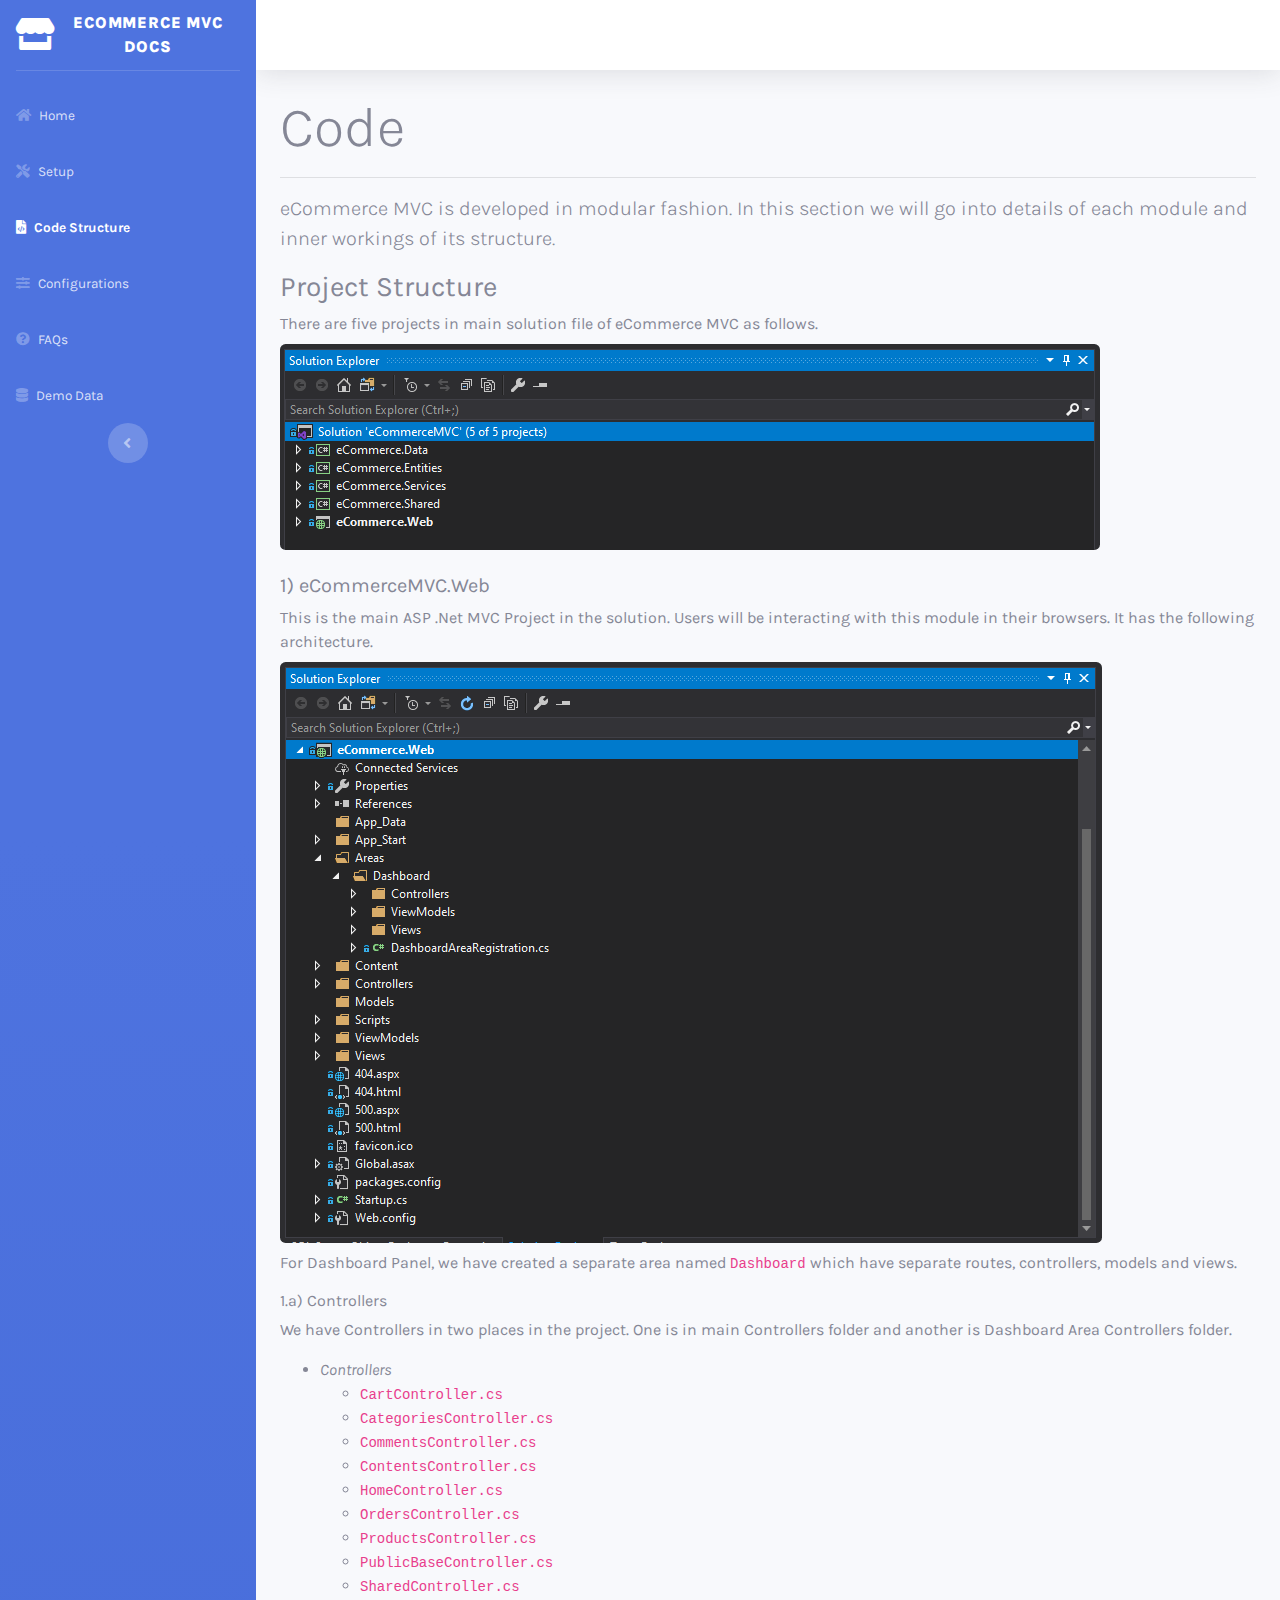
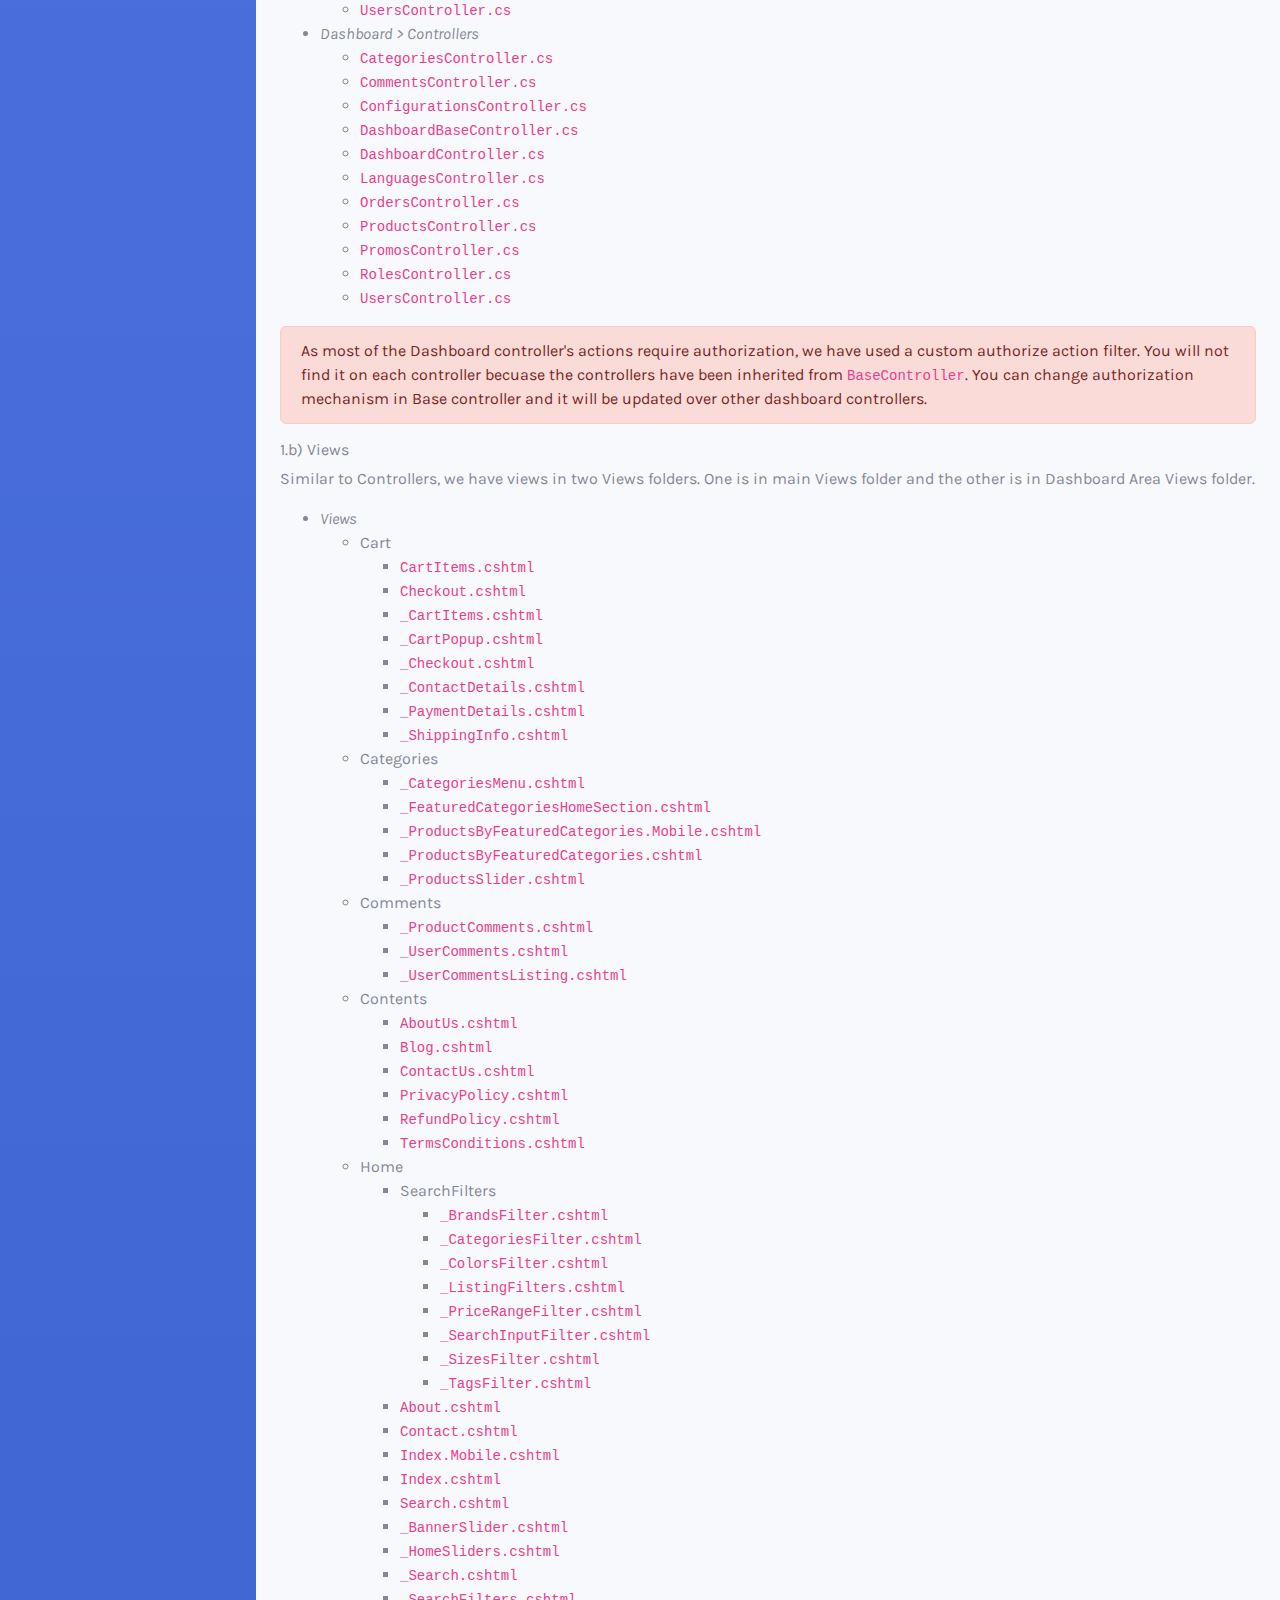
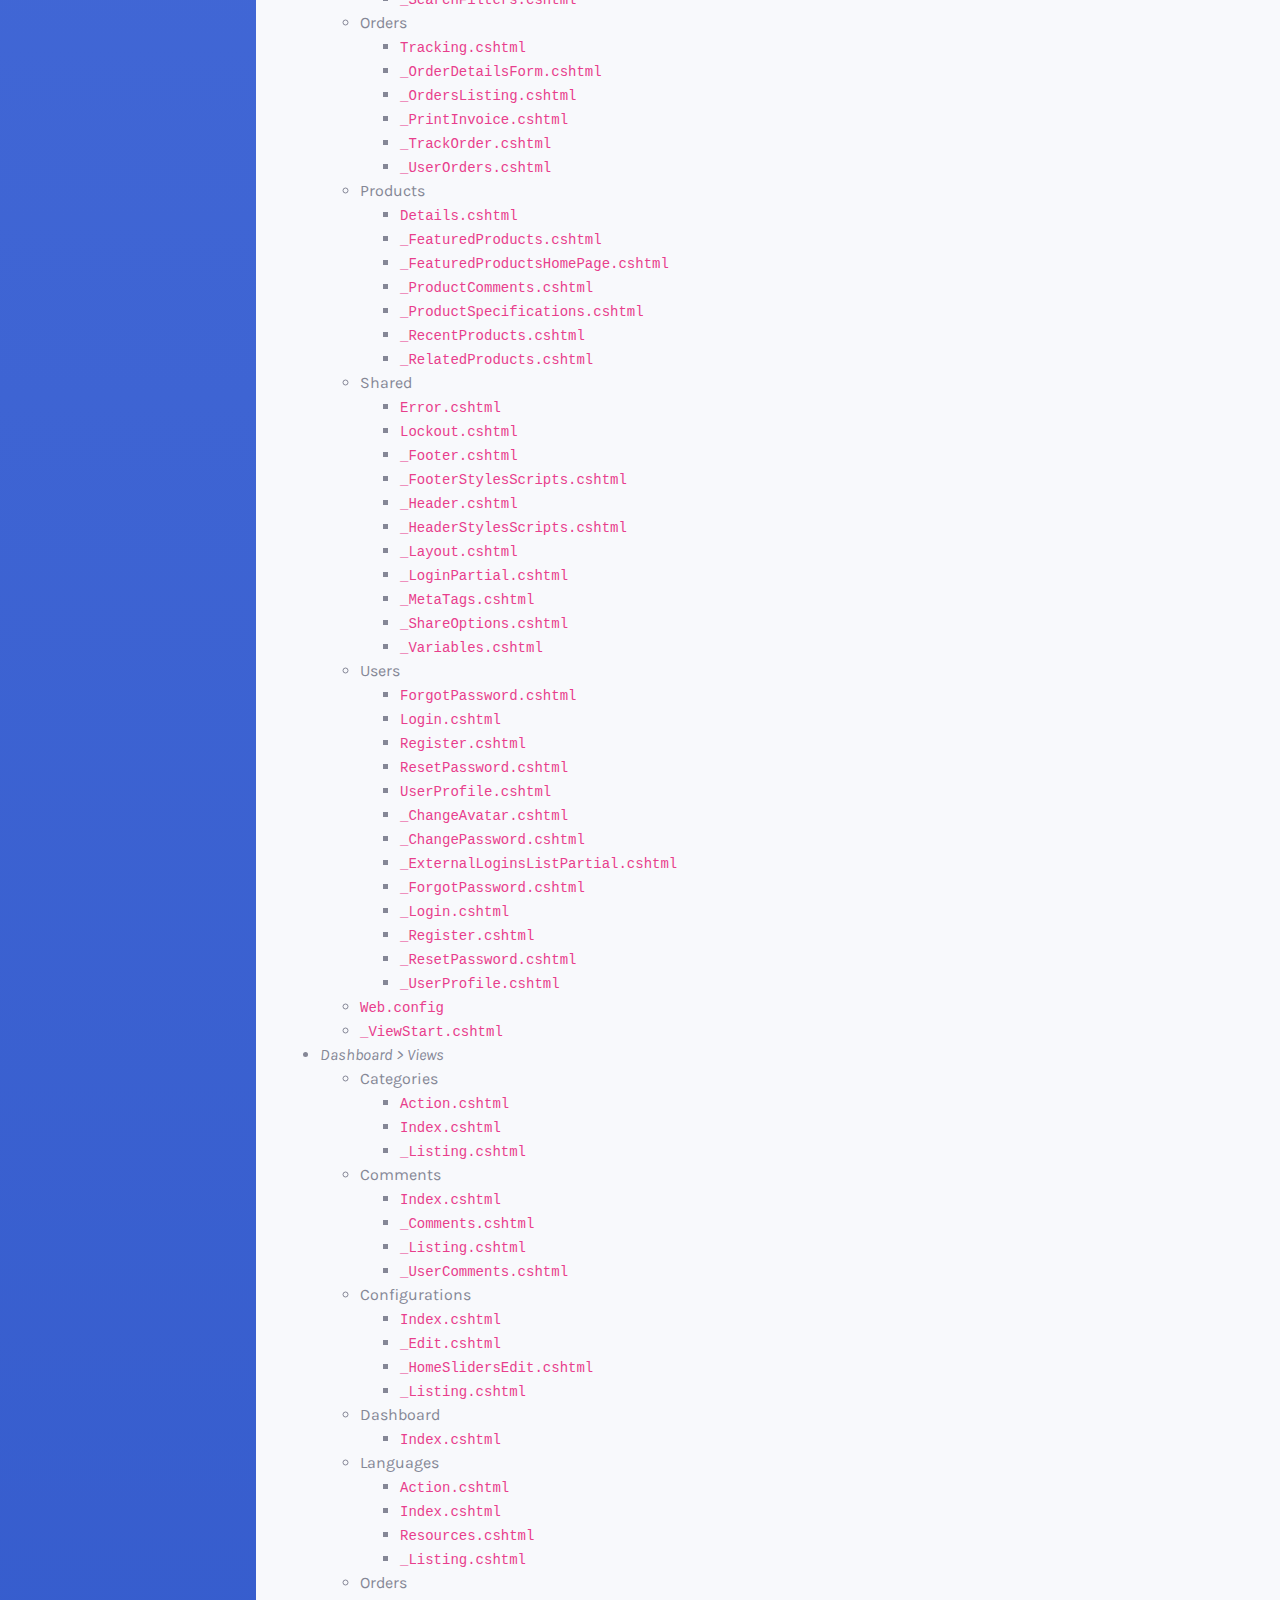
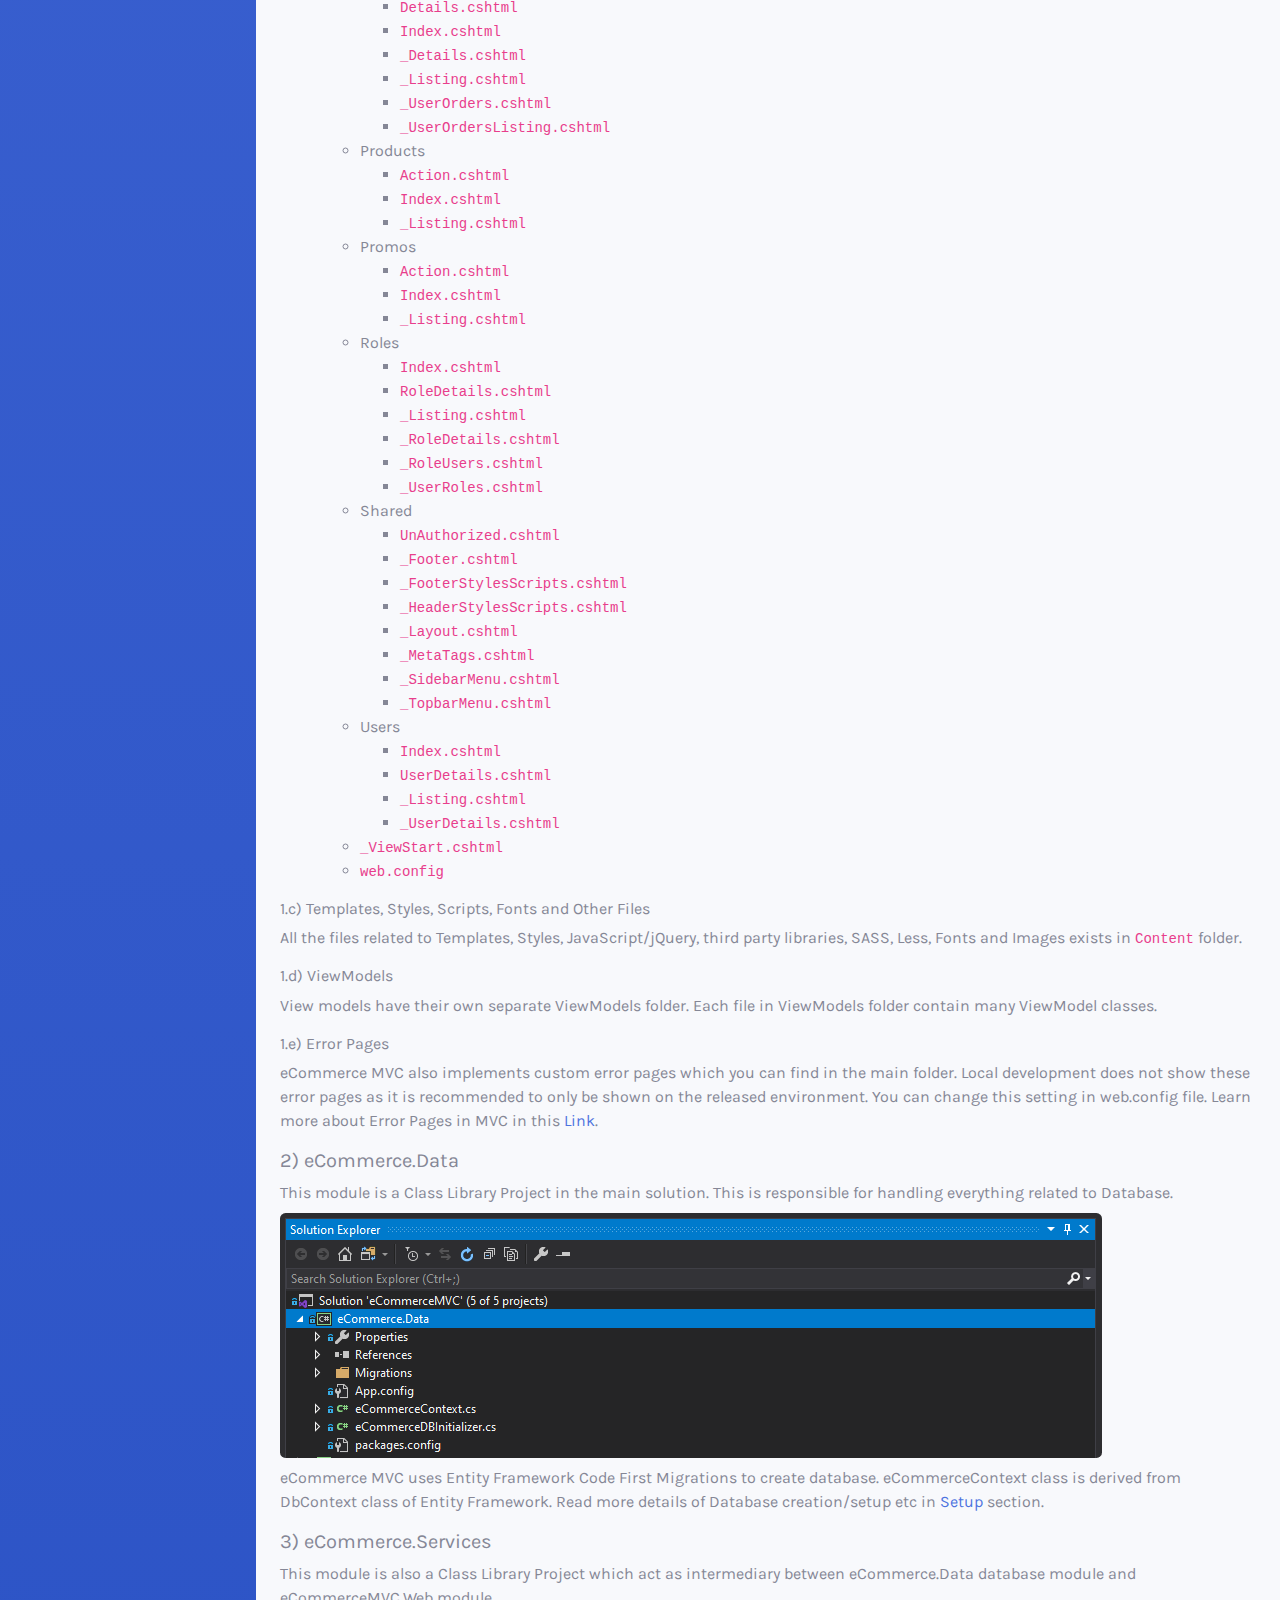
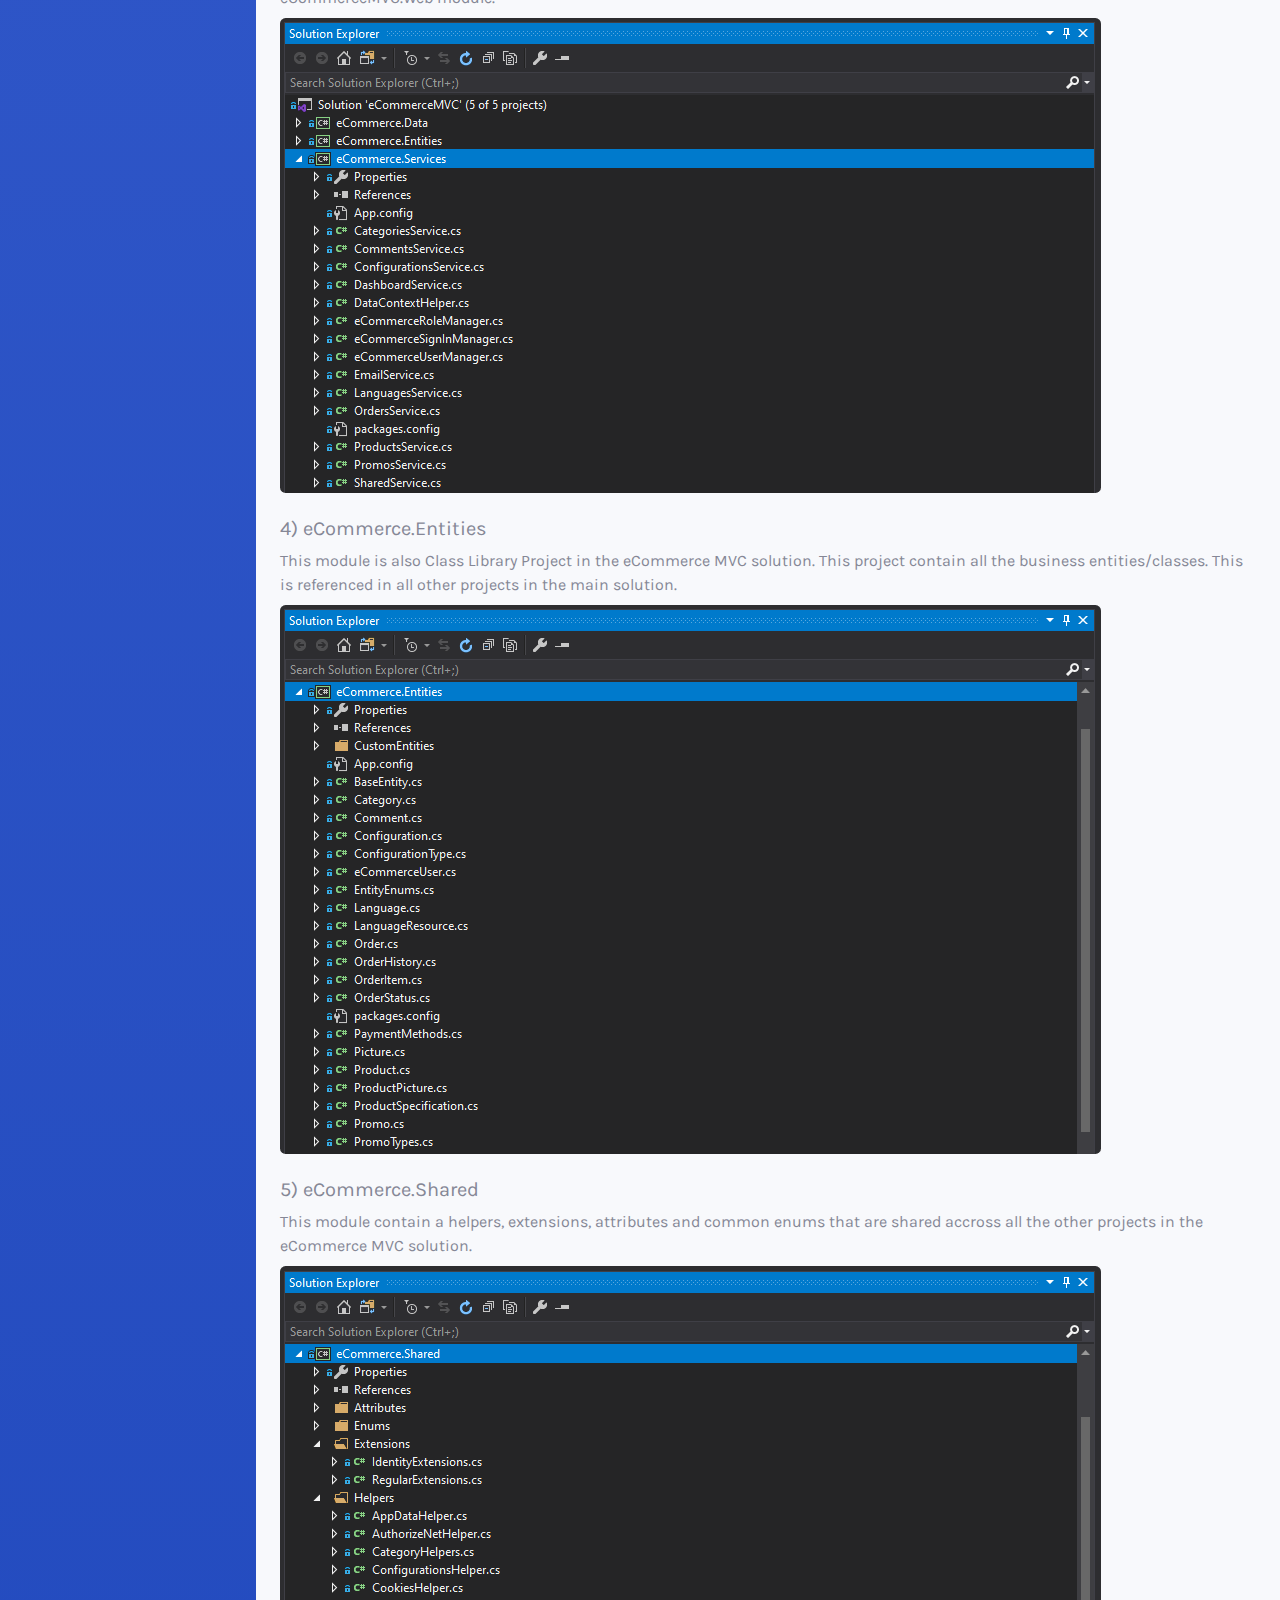
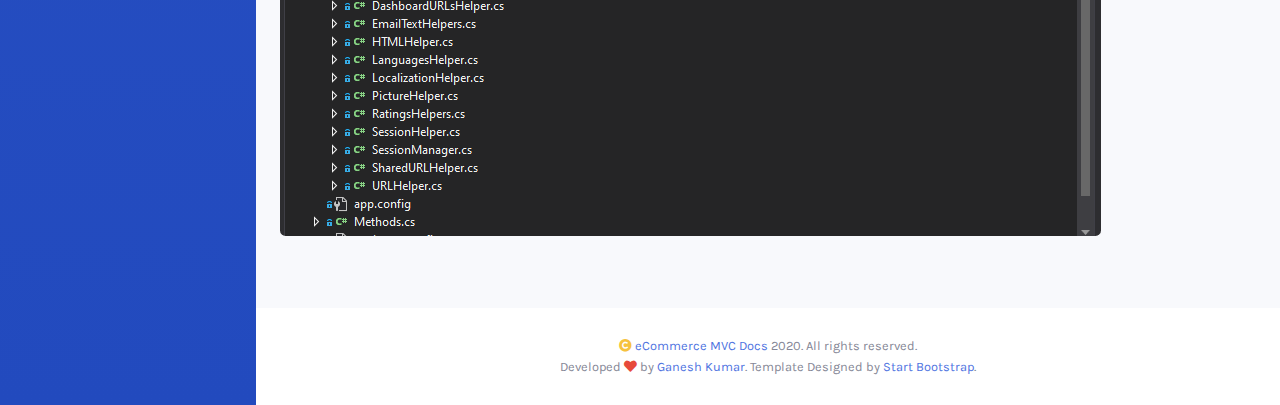
==== commit 4ca7542d: "Add files via upload" ====
--- a/code.html
+++ b/code.html
@@ -80,12 +80,6 @@
         <a class="nav-link" href="demo-data.html">
             <i class="mr-1 fas fa-database"></i>
             <span>Demo Data</span>
-        </a>
-    </li>
-    <li class="nav-item ">
-        <a class="nav-link" href="demo-video.html">
-            <i class="mr-1 fas fa-video"></i>
-            <span>Demo Video</span>
         </a>
     </li>
     <!-- Sidebar Toggler (Sidebar) -->
